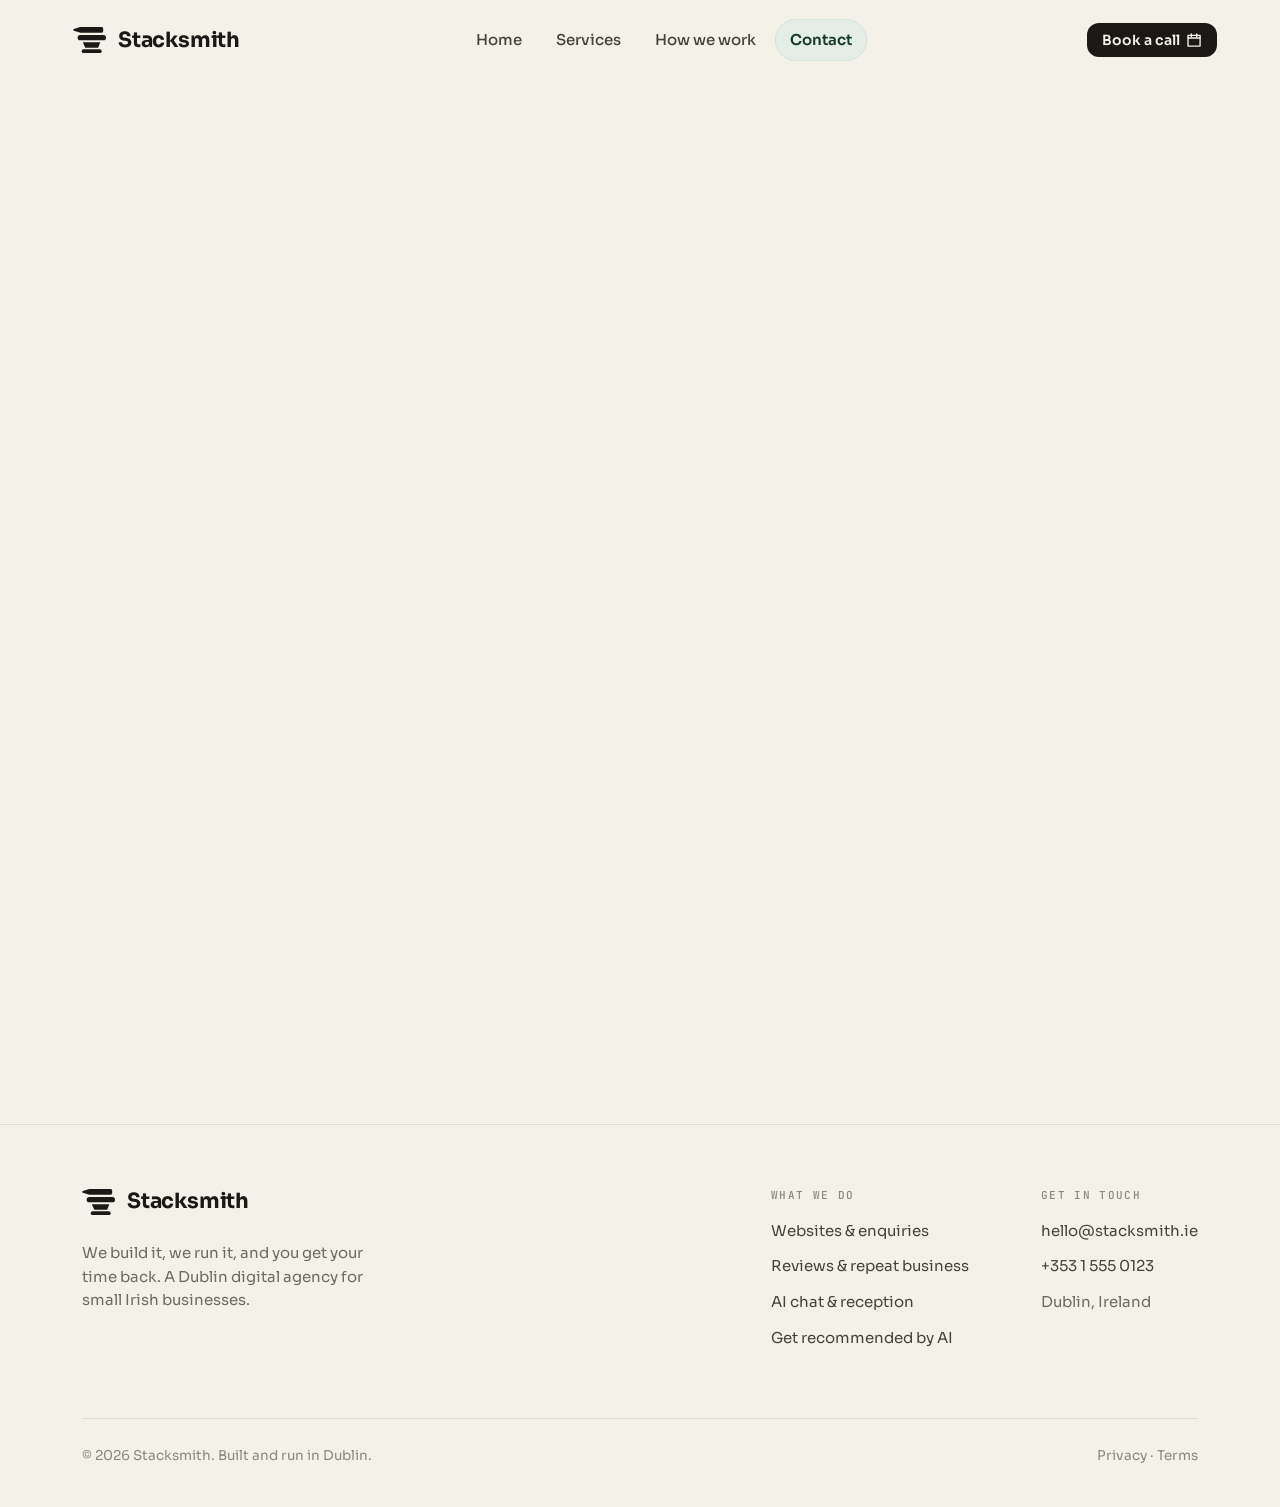
==== contact.html @ 0bd51ecb "Contact: move 'What happens next' card below the reassurance rows Co-Authored-By: Claude Fable 5 <no" ====
<!DOCTYPE html>
<html lang="en">
<head>
<meta charset="utf-8">
<meta name="viewport" content="width=device-width, initial-scale=1">
<title>Contact · Stacksmith</title>
<meta name="description" content="Tell us what's not working. Fill this in and we'll come back within one working day. Plain English, no jargon.">
<link rel="icon" href="assets/stacksmith-logo.png">
<!-- REMIX: social sharing meta -->
<meta property="og:type" content="website">
<meta property="og:title" content="Contact · Stacksmith">
<meta property="og:description" content="Tell us what's not working. We'll come back within one working day.">
<meta property="og:url" content="https://stacksmith.ie/contact.html">
<meta name="twitter:card" content="summary">
<!-- REMIX: fonts loaded from the head instead of a CSS @import, so they start downloading immediately -->
<link rel="preconnect" href="https://fonts.googleapis.com">
<link rel="preconnect" href="https://fonts.gstatic.com" crossorigin>
<link href="https://fonts.googleapis.com/css2?family=Sora:wght@300..800&family=JetBrains+Mono:wght@400;500;700&display=swap" rel="stylesheet">
<link rel="stylesheet" href="css/tokens.css">
<link rel="stylesheet" href="css/components.css">
<link rel="stylesheet" href="css/site.css">
<link rel="stylesheet" href="css/remix.css">
</head>
<body>
<div style="background:var(--paper); color:var(--ink-700); font-family:var(--font-sans); min-height:100%;">

  <!-- ============ HEADER ============ -->
  <header class="site-header">
    <div class="container bar">
      <a href="index.html" style="display:flex; align-items:center; text-decoration:none;">
        <span class="ss-logo">
          <span class="ss-logo__mark" style="height:26px;">
            <svg viewBox="0 0 64 50" height="26" width="33" fill="currentColor" xmlns="http://www.w3.org/2000/svg" aria-hidden="true">
              <path d="M14 0 H55.6 Q58.6 0 58.6 3 V7.7 Q58.6 10.7 55.6 10.7 H14.5 L1.6 6.9 Q-0.5 5.4 1.6 3.9 Z"/>
              <rect x="9" y="15.3" width="55" height="10.2" rx="5.1"/>
              <path d="M19 29.5 H53 L48.8 39.9 H23.8 Z"/>
              <rect x="16.9" y="43" width="38.7" height="7.2" rx="3.6"/>
            </svg>
          </span>
          <span class="ss-logo__word" style="font-size:21px;">Stacksmith</span>
        </span>
      </a>
      <nav class="site-nav">
        <a href="index.html">Home</a>
        <a href="services.html">Services</a>
        <a href="how-we-work.html">How we work</a>
        <a href="contact.html" aria-current="page">Contact</a>
      </nav>
      <div class="cta-wrap" style="display:flex; align-items:center;">
        <a class="ss-btn ss-btn--primary ss-btn--sm" href="#book">Book a call <span class="ss-btn__icon"><svg viewBox="0 0 24 24" fill="none" stroke="currentColor" stroke-width="2" stroke-linecap="round" stroke-linejoin="round"><path d="M3 5h18v16H3z"/><path d="M3 9h18"/><path d="M8 3v4"/><path d="M16 3v4"/></svg></span></a>
      </div>
      <!-- REMIX: mobile nav toggle (shown under 700px) -->
      <button class="ss-navtoggle" aria-expanded="false" aria-controls="mobile-nav" aria-label="Menu">
        <svg class="ic-open" viewBox="0 0 24 24" fill="none" stroke="currentColor" stroke-width="2" stroke-linecap="round"><path d="M4 7h16"/><path d="M4 12h16"/><path d="M4 17h16"/></svg>
        <svg class="ic-close" viewBox="0 0 24 24" fill="none" stroke="currentColor" stroke-width="2" stroke-linecap="round"><path d="M6 6l12 12"/><path d="M18 6L6 18"/></svg>
      </button>
    </div>
    <!-- REMIX: mobile nav panel -->
    <div class="ss-mobilenav" id="mobile-nav">
      <a href="index.html">Home</a>
      <a href="services.html">Services</a>
      <a href="how-we-work.html">How we work</a>
      <a href="contact.html" aria-current="page">Contact</a>
      <a class="ss-mobilenav__cta" href="#book">Book a call</a>
    </div>
  </header>

  <!-- ============ CONTACT ============ -->
  <section id="book" style="padding:88px 0 96px; scroll-margin-top:72px;">
    <div class="container">
      <div class="ss-reveal" style="max-width:760px; margin-bottom:48px;">
        <span class="ss-section-label">Book a call</span>
        <h1 style="font-family:var(--font-display); font-size:clamp(40px,5vw,68px); line-height:1.04; letter-spacing:-0.025em; font-weight:600; margin:18px 0 0; color:var(--ink); text-wrap:balance;">Tell us what's not working.</h1>
        <p style="font-size:20px; line-height:1.55; color:var(--ink-500); max-width:560px; margin:24px 0 0;">Fill this in and we'll come back within one working day. Plain English, no jargon.</p>
      </div>

      <div class="split2" style="gap:64px; align-items:start;">

        <!-- LEFT: form / thank-you -->
        <div class="ss-reveal">
          <div id="form-sent" style="display:none; text-align:center; padding:48px 24px;">
            <div style="width:64px; height:64px; border-radius:999px; background:var(--forest-tint); color:var(--forest); display:flex; align-items:center; justify-content:center; margin:0 auto 22px;"><svg viewBox="0 0 24 24" width="30" height="30" fill="none" stroke="currentColor" stroke-width="2" stroke-linecap="round" stroke-linejoin="round"><path d="M12 3a9 9 0 1 0 0 18 9 9 0 0 0 0-18"/><path d="M8.5 12l2.5 2.5 4.5-5"/></svg></div>
            <h3 style="font-family:var(--font-display); font-size:30px; font-weight:600; margin:0 0 10px; color:var(--ink);">Got it, thanks.</h3>
            <p style="color:var(--ink-500); font-size:17px; max-width:360px; margin:0 auto 24px; line-height:1.55;">We'll be in touch within one working day, usually sooner. Talk soon.</p>
            <button id="send-another" class="ss-btn ss-btn--secondary ss-btn--md" type="button">Send another</button>
          </div>
          <form id="contact-form" style="display:flex; flex-direction:column; gap:18px;">
            <div class="form-2col" style="display:grid; grid-template-columns:1fr 1fr; gap:16px;">
              <div class="ss-field">
                <label class="ss-label" for="f-name">Your name<span class="ss-label__req">*</span></label>
                <input class="ss-input" id="f-name" name="name" required>
              </div>
              <div class="ss-field">
                <label class="ss-label" for="f-business">Business name</label>
                <input class="ss-input" id="f-business" name="business">
              </div>
            </div>
            <div class="form-2col" style="display:grid; grid-template-columns:1fr 1fr; gap:16px;">
              <div class="ss-field">
                <label class="ss-label" for="f-email">Email<span class="ss-label__req">*</span></label>
                <div class="ss-input-wrap">
                  <span class="ss-input-wrap__prefix"><svg viewBox="0 0 24 24" fill="none" stroke="currentColor" stroke-width="2" stroke-linecap="round" stroke-linejoin="round"><path d="M3 6h18v12H3z"/><path d="m3 7 9 6 9-6"/></svg></span>
                  <input class="ss-input ss-input--has-prefix" id="f-email" name="email" type="email" required>
                </div>
              </div>
              <div class="ss-field">
                <label class="ss-label" for="f-phone">Phone</label>
                <input class="ss-input" id="f-phone" name="phone" type="tel">
              </div>
            </div>
            <div class="ss-field">
              <label class="ss-label" for="f-need">What do you need most?</label>
              <div class="ss-select-wrap">
                <select class="ss-select" id="f-need" name="need">
                  <option value="" disabled selected>Choose one</option>
                  <option>A website that captures enquiries</option>
                  <option>More reviews</option>
                  <option>An AI receptionist</option>
                  <option>An AI chatbot</option>
                  <option>Repeat-customer campaigns</option>
                  <option>Getting recommended by AI</option>
                  <option>Not sure. That's the call</option>
                </select>
                <span class="ss-select-wrap__chev"><svg viewBox="0 0 24 24" fill="none" stroke="currentColor" stroke-width="2" stroke-linecap="round" stroke-linejoin="round"><path d="M6 9l6 6 6-6"/></svg></span>
              </div>
            </div>
            <div class="ss-field">
              <label class="ss-label" for="f-message">What's letting you down right now?</label>
              <textarea class="ss-textarea" id="f-message" name="message" rows="4"></textarea>
            </div>
            <label class="ss-check">
              <input type="checkbox" name="copy" checked>
              <span class="ss-check__box"><svg viewBox="0 0 24 24" fill="none" stroke="currentColor" stroke-width="3" stroke-linecap="round" stroke-linejoin="round"><path d="M20 6 9 17l-5-5"/></svg></span>
              Email me a copy of what I sent
            </label>
            <div>
              <button class="ss-btn ss-btn--primary ss-btn--lg" type="submit">Send and book the call <span class="ss-btn__icon"><svg viewBox="0 0 24 24" fill="none" stroke="currentColor" stroke-width="2" stroke-linecap="round" stroke-linejoin="round"><path d="M5 12h14"/><path d="M13 6l6 6-6 6"/></svg></span></button>
            </div>
          </form>
        </div>

        <!-- RIGHT: reassurance -->
        <div style="display:flex; flex-direction:column; gap:22px;">
          <div class="ss-reveal" style="animation-range:entry 4% cover 20%; display:flex; gap:14px; align-items:flex-start;">
            <span style="flex:none; width:38px; height:38px; border-radius:10px; background:var(--forest-tint); color:var(--forest); display:flex; align-items:center; justify-content:center;"><svg viewBox="0 0 24 24" width="19" height="19" fill="none" stroke="currentColor" stroke-width="2" stroke-linecap="round" stroke-linejoin="round"><path d="M22 16.9v3a2 2 0 0 1-2.2 2 19.8 19.8 0 0 1-8.6-3.1 19.5 19.5 0 0 1-6-6A19.8 19.8 0 0 1 2.1 4.2 2 2 0 0 1 4.1 2h3a2 2 0 0 1 2 1.7c.1.9.3 1.8.6 2.7a2 2 0 0 1-.5 2.1L8 9.8a16 16 0 0 0 6 6l1.3-1.3a2 2 0 0 1 2.1-.5c.9.3 1.8.5 2.7.6a2 2 0 0 1 1.7 2z"/></svg></span>
            <div>
              <h5 style="font-family:var(--font-sans); font-size:16px; margin:2px 0 4px; color:var(--ink); font-weight:600;">A real conversation</h5>
              <p style="font-size:15px; color:var(--ink-500); margin:0; line-height:1.5;">No sales script. We ask how the business runs and where work goes missing.</p>
            </div>
          </div>
          <div class="ss-reveal" style="animation-range:entry 10% cover 26%; display:flex; gap:14px; align-items:flex-start;">
            <span style="flex:none; width:38px; height:38px; border-radius:10px; background:var(--forest-tint); color:var(--forest); display:flex; align-items:center; justify-content:center;"><svg viewBox="0 0 24 24" width="19" height="19" fill="none" stroke="currentColor" stroke-width="2" stroke-linecap="round" stroke-linejoin="round"><path d="M12 3a9 9 0 1 0 0 18 9 9 0 0 0 0-18"/><path d="M12 7v5l3 2"/></svg></span>
            <div>
              <h5 style="font-family:var(--font-sans); font-size:16px; margin:2px 0 4px; color:var(--ink); font-weight:600;">Fifteen minutes</h5>
              <p style="font-size:15px; color:var(--ink-500); margin:0; line-height:1.5;">That's all it takes to tell you what we'd build first and what it'd cost.</p>
            </div>
          </div>
          <div class="ss-reveal" style="animation-range:entry 16% cover 32%; display:flex; gap:14px; align-items:flex-start;">
            <span style="flex:none; width:38px; height:38px; border-radius:10px; background:var(--forest-tint); color:var(--forest); display:flex; align-items:center; justify-content:center;"><svg viewBox="0 0 24 24" width="19" height="19" fill="none" stroke="currentColor" stroke-width="2" stroke-linecap="round" stroke-linejoin="round"><path d="M12 3l7.5 2.8v5.7c0 4.6-3.2 7.6-7.5 8.7-4.3-1.1-7.5-4.1-7.5-8.7V5.8z"/><path d="M9 12l2 2 4-4"/></svg></span>
            <div>
              <h5 style="font-family:var(--font-sans); font-size:16px; margin:2px 0 4px; color:var(--ink); font-weight:600;">No obligation</h5>
              <p style="font-size:15px; color:var(--ink-500); margin:0; line-height:1.5;">If it's not a fit, we'll say so. You'll leave knowing more either way.</p>
            </div>
          </div>
          <div class="ss-reveal" style="animation-range:entry 22% cover 38%; background:var(--ink); border-radius:var(--radius-xl); padding:32px;">
            <div style="display:flex; align-items:center; gap:10px; margin-bottom:14px;"><span style="width:22px; height:2px; background:var(--on-ink-muted); border-radius:2px;"></span><span style="font-family:var(--font-mono); font-size:11px; letter-spacing:.12em; text-transform:uppercase; color:var(--on-ink-muted);">What happens next</span></div>
            <p style="font-family:var(--font-display); font-weight:500; font-size:24px; line-height:1.3; color:var(--on-ink); margin:0;">We build the first version by hand, so we understand exactly how your business actually runs. Then we make it run itself.</p>
          </div>
        </div>

      </div>
    </div>
  </section>

  <!-- ============ FOOTER ============ -->
  <footer style="border-top:1px solid var(--line); padding:64px 0 40px;">
    <div class="container">
      <div style="display:flex; justify-content:space-between; gap:48px; flex-wrap:wrap;">
        <div style="max-width:300px;">
          <span class="ss-logo">
            <span class="ss-logo__mark" style="height:26px;">
              <svg viewBox="0 0 64 50" height="26" width="33" fill="currentColor" xmlns="http://www.w3.org/2000/svg" aria-hidden="true">
                <path d="M14 0 H55.6 Q58.6 0 58.6 3 V7.7 Q58.6 10.7 55.6 10.7 H14.5 L1.6 6.9 Q-0.5 5.4 1.6 3.9 Z"/>
                <rect x="9" y="15.3" width="55" height="10.2" rx="5.1"/>
                <path d="M19 29.5 H53 L48.8 39.9 H23.8 Z"/>
                <rect x="16.9" y="43" width="38.7" height="7.2" rx="3.6"/>
              </svg>
            </span>
            <span class="ss-logo__word" style="font-size:21px;">Stacksmith</span>
          </span>
          <p style="color:var(--ink-500); font-size:15px; line-height:1.55; margin:18px 0 0;">We build it, we run it, and you get your time back. A Dublin digital agency for small Irish businesses.</p>
        </div>
        <div style="display:flex; gap:72px; flex-wrap:wrap;">
          <div>
            <h5 style="font-family:var(--font-mono); font-size:11px; letter-spacing:.12em; text-transform:uppercase; color:var(--ink-400); margin:0 0 16px; font-weight:500;">What we do</h5>
            <a href="services.html" style="display:block; font-size:15px; color:var(--ink-700); margin-bottom:11px; text-decoration:none;">Websites &amp; enquiries</a>
            <a href="services.html" style="display:block; font-size:15px; color:var(--ink-700); margin-bottom:11px; text-decoration:none;">Reviews &amp; repeat business</a>
            <a href="services.html" style="display:block; font-size:15px; color:var(--ink-700); margin-bottom:11px; text-decoration:none;">AI chat &amp; reception</a>
            <a href="services.html" style="display:block; font-size:15px; color:var(--ink-700); margin-bottom:11px; text-decoration:none;">Get recommended by AI</a>
          </div>
          <div>
            <h5 style="font-family:var(--font-mono); font-size:11px; letter-spacing:.12em; text-transform:uppercase; color:var(--ink-400); margin:0 0 16px; font-weight:500;">Get in touch</h5>
            <a href="mailto:hello@stacksmith.ie" style="display:block; font-size:15px; color:var(--ink-700); margin-bottom:11px; text-decoration:none;">hello@stacksmith.ie</a>
            <a href="tel:+35315550123" style="display:block; font-size:15px; color:var(--ink-700); margin-bottom:11px; text-decoration:none;">+353 1 555 0123</a>
            <span style="display:block; font-size:15px; color:var(--ink-500);">Dublin, Ireland</span>
          </div>
        </div>
      </div>
      <div style="display:flex; justify-content:space-between; align-items:center; margin-top:56px; padding-top:26px; border-top:1px solid var(--line); flex-wrap:wrap; gap:12px;">
        <span style="font-size:13.5px; color:var(--ink-400);">© 2026 Stacksmith. Built and run in Dublin.</span>
        <span style="font-size:13.5px; color:var(--ink-400);">Privacy · Terms</span>
      </div>
    </div>
  </footer>

</div>
<script src="js/main.js"></script>
<script src="js/remix.js"></script>
</body>
</html>
---- css/tokens.css ----
/* Stacksmith webfonts
   ----------------------------------------------------------------
   Display + Text/UI : Sora — one geometric sans at two temperatures
                       (700 tight for display, 400 for body, 800 for stats)
   Mono              : JetBrains Mono — automation-flow tags, code,
                       technical labels (the brand's technical signature)

   Loaded from Google Fonts. */

/* REMIX: font @import removed — fonts are now loaded from each page's <head> for faster first paint */
/* ============================================================
   COLOURS — Stacksmith
   Warm paper, blacksmith ink, forest green. One accent, used
   with discipline. Base values first, semantic aliases below.
   ============================================================ */

:root {
  /* ---- Paper (warm neutral surfaces) ---------------------- */
  --paper:          #F4F1E9;  /* page background — warm cream            */
  --paper-raised:   #FBFAF6;  /* cards, raised surfaces (lighter)        */
  --paper-sunken:   #ECE7DB;  /* wells, code blocks, inset fields        */
  --paper-tint:     #EFEBE1;  /* subtle banding / alternating sections   */

  /* ---- Ink (warm near-black → muted greys) ---------------- */
  --ink:            #1A1915;  /* primary text, buttons, the anvil mark   */
  --ink-800:        #2C2A23;  /* strong headings on paper                */
  --ink-700:        #46443A;  /* secondary text                          */
  --ink-500:        #6E6B5F;  /* muted body, captions                    */
  --ink-400:        #8C887B;  /* labels, placeholders, eyebrows          */
  --ink-300:        #B4AF9F;  /* disabled text, faint meta               */

  /* ---- Lines & hairlines --------------------------------- */
  --line:           #E2DDCF;  /* default hairline on paper               */
  --line-strong:    #D2CCB9;  /* dividers that need to read              */
  --line-ink:       rgba(26,25,21,0.12); /* lines over ink surfaces      */

  /* ---- Forest (the single brand accent) ------------------ */
  --forest:         #2C6E4B;  /* primary accent — "We will."             */
  --forest-700:     #235A3D;  /* hover / pressed                         */
  --forest-900:     #173B28;  /* deepest, text on tint                   */
  --forest-300:     #5E9B7C;  /* light accent, on-ink mint               */
  --forest-tint:    #E4EDE6;  /* accent surface wash                     */
  --forest-tint-2:  #D6E5DB;  /* accent surface, one step up             */

  /* ---- On-ink (text/marks placed on dark ink) ------------ */
  --on-ink:         #F4F1E9;  /* primary text on ink                     */
  --on-ink-muted:   #B7B3A6;  /* secondary text on ink                   */
  --on-ink-faint:   rgba(244,241,233,0.14); /* lines on ink              */
  --mint-on-ink:    #7FBF9B;  /* accent that survives on dark ink        */

  /* ---- Semantic states (used sparingly in UI) ------------ */
  --success:        #2C6E4B;  /* same as forest — success is on-brand    */
  --success-tint:   #E4EDE6;
  --warning:        #B07A1E;  /* warm ochre                              */
  --warning-tint:   #F4E9CF;
  --danger:         #AE3A2B;  /* muted brick                             */
  --danger-tint:    #F3DED9;

  /* ============================================================
     SEMANTIC ALIASES — prefer these in components
     ============================================================ */
  --bg-page:        var(--paper);
  --bg-surface:     var(--paper-raised);
  --bg-sunken:      var(--paper-sunken);
  --bg-inverse:     var(--ink);

  --text-strong:    var(--ink);
  --text-body:      var(--ink-700);
  --text-muted:     var(--ink-500);
  --text-subtle:    var(--ink-400);
  --text-on-inverse: var(--on-ink);

  --border-default: var(--line);
  --border-strong:  var(--line-strong);

  --accent:         var(--forest);
  --accent-hover:   var(--forest-700);
  --accent-surface: var(--forest-tint);
  --accent-on-inverse: var(--mint-on-ink);

  --focus-ring:     rgba(44,110,75,0.45); /* forest, for :focus-visible  */
}
/* ============================================================
   TYPOGRAPHY — Stacksmith
   Sora for everything you read — 700 tight for display, 400 for
   body. JetBrains Mono for technical / automation-flow tags.
   ============================================================ */

:root {
  /* ---- Families ------------------------------------------ */
  --font-display: 'Sora', ui-sans-serif, system-ui, -apple-system, 'Segoe UI', sans-serif;
  --font-sans:    'Sora', ui-sans-serif, system-ui, -apple-system, 'Segoe UI', sans-serif;
  --font-mono:    'JetBrains Mono', ui-monospace, 'SF Mono', Menlo, monospace;

  /* ---- Weights ------------------------------------------- */
  --weight-regular:  400;
  --weight-medium:   500;
  --weight-semibold: 600;
  --weight-bold:     700;
  --weight-black:    800;

  /* ---- Type scale (rem, 16px base) ----------------------- */
  --text-2xs:  0.6875rem; /* 11 — mono micro-tags                */
  --text-xs:   0.75rem;   /* 12 — eyebrows, meta                 */
  --text-sm:   0.875rem;  /* 14 — captions, dense UI             */
  --text-base: 1rem;      /* 16 — body                           */
  --text-md:   1.125rem;  /* 18 — lead body                      */
  --text-lg:   1.375rem;  /* 22 — large body / small headings    */
  --text-xl:   1.75rem;   /* 28 — h4                             */
  --text-2xl:  2.25rem;   /* 36 — h3                             */
  --text-3xl:  3rem;      /* 48 — h2                             */
  --text-4xl:  4rem;      /* 64 — h1                             */
  --text-5xl:  5.25rem;   /* 84 — hero display                   */
  --text-6xl:  6.75rem;   /* 108 — oversized statement           */

  /* ---- Line heights -------------------------------------- */
  --leading-none:    1;
  --leading-tight:   1.08;  /* display headlines                 */
  --leading-snug:    1.25;  /* sub-heads                         */
  --leading-normal:  1.5;   /* UI                                */
  --leading-relaxed: 1.65;  /* long-form body                    */

  /* ---- Letter spacing ------------------------------------ */
  --tracking-tight:  -0.03em; /* large display                   */
  --tracking-snug:   -0.02em; /* headings                        */
  --tracking-normal: 0em;
  --tracking-wide:   0.08em;  /* eyebrows                        */
  --tracking-caps:   0.14em;  /* uppercase mono tags             */

  /* ---- Semantic roles ------------------------------------ */
  --display-family: var(--font-display);
  --heading-family: var(--font-display);
  --body-family:    var(--font-sans);
  --label-family:   var(--font-sans);
  --mono-family:    var(--font-mono);
}

/* ---- Eyebrow / section-label utility ---------------------- */
.ss-eyebrow {
  font-family: var(--font-mono);
  font-size: var(--text-xs);
  font-weight: var(--weight-medium);
  letter-spacing: var(--tracking-caps);
  text-transform: uppercase;
  color: var(--text-subtle);
}
/* ============================================================
   SPACING & LAYOUT — Stacksmith
   4px base grid. Generous, Figma-grade whitespace.
   ============================================================ */

:root {
  /* ---- Space scale (4px base) ---------------------------- */
  --space-0:   0;
  --space-1:   0.25rem;  /* 4   */
  --space-2:   0.5rem;   /* 8   */
  --space-3:   0.75rem;  /* 12  */
  --space-4:   1rem;     /* 16  */
  --space-5:   1.5rem;   /* 24  */
  --space-6:   2rem;     /* 32  */
  --space-7:   2.5rem;   /* 40  */
  --space-8:   3rem;     /* 48  */
  --space-9:   4rem;     /* 64  */
  --space-10:  5rem;     /* 80  */
  --space-11:  6rem;     /* 96  */
  --space-12:  8rem;     /* 128 */
  --space-13:  10rem;    /* 160 */

  /* ---- Layout -------------------------------------------- */
  --container-max:   1200px;  /* standard content width            */
  --container-wide:  1320px;  /* full marketing width              */
  --container-prose: 680px;   /* long-form reading measure         */
  --gutter:          var(--space-6);   /* page side padding (desktop) */
  --gutter-mobile:   var(--space-5);

  --section-y:       var(--space-12);  /* vertical rhythm between sections */
  --section-y-tight: var(--space-10);
}
/* ============================================================
   RADIUS & BORDERS — Stacksmith
   Soft, confident corners. The anvil mark is pill-rounded, so
   the system leans rounded — but never fully bubbly on cards.
   ============================================================ */

:root {
  --radius-xs:    6px;    /* tags, small chips                 */
  --radius-sm:    8px;    /* inputs, small buttons             */
  --radius-md:    12px;   /* buttons, default controls         */
  --radius-lg:    16px;   /* cards                             */
  --radius-xl:    24px;   /* large panels, feature cards       */
  --radius-2xl:   32px;   /* hero media, big surfaces          */
  --radius-pill:  999px;  /* pills, avatars, the mark's slabs  */

  --border-width:      1px;
  --border-width-thick: 1.5px;
}
/* ============================================================
   SHADOWS & ELEVATION — Stacksmith
   Warm-tinted, low-spread shadows. Light, like paper lifting
   off paper — never a hard drop shadow.
   ============================================================ */

:root {
  /* Tinted with the ink hue (warm), never pure black */
  --shadow-xs:  0 1px 2px rgba(26,25,21,0.05);
  --shadow-sm:  0 2px 6px -1px rgba(26,25,21,0.07);
  --shadow-md:  0 6px 20px -6px rgba(26,25,21,0.12);
  --shadow-lg:  0 18px 44px -12px rgba(26,25,21,0.16);
  --shadow-xl:  0 36px 80px -24px rgba(26,25,21,0.22);

  /* Focus ring (forest) */
  --shadow-focus: 0 0 0 3px var(--focus-ring);

  /* Inset for sunken wells */
  --shadow-inset: inset 0 1px 2px rgba(26,25,21,0.06);

  /* Transitions — calm, no bounce */
  --ease-out:   cubic-bezier(0.22, 1, 0.36, 1);    /* @kind other */
  --ease-in-out: cubic-bezier(0.45, 0, 0.2, 1);    /* @kind other */
  --duration-fast:   120ms;                         /* @kind other */
  --duration-base:   200ms;                         /* @kind other */
  --duration-slow:   320ms;                         /* @kind other */
}
/* ============================================================
   BASE — Stacksmith
   Minimal reset + element defaults. Sets the warm-paper canvas
   and the display/body type relationship across the system.
   ============================================================ */

*, *::before, *::after { box-sizing: border-box; }

html { -webkit-text-size-adjust: 100%; }

body {
  margin: 0;
  background: var(--bg-page);
  color: var(--text-body);
  font-family: var(--font-sans);
  font-size: var(--text-base);
  line-height: var(--leading-relaxed);
  font-weight: var(--weight-regular);
  -webkit-font-smoothing: antialiased;
  text-rendering: optimizeLegibility;
}

/* Headings — Sora, tight, ink */
h1, h2, h3, h4, h5 {
  font-family: var(--font-display);
  color: var(--text-strong);
  font-weight: var(--weight-bold);
  line-height: var(--leading-tight);
  letter-spacing: var(--tracking-snug);
  margin: 0 0 0.5em;
  text-wrap: balance;
}
h1 { font-size: var(--text-4xl); }
h2 { font-size: var(--text-3xl); }
h3 { font-size: var(--text-2xl); }
h4 { font-size: var(--text-xl); line-height: var(--leading-snug); }
h5 { font-size: var(--text-lg); line-height: var(--leading-snug); }

p { margin: 0 0 1em; text-wrap: pretty; }

a { color: var(--accent); text-decoration: none; }
a:hover { color: var(--accent-hover); }

strong { font-weight: var(--weight-semibold); color: var(--text-strong); }

code, kbd, samp {
  font-family: var(--font-mono);
  font-size: 0.9em;
}

::selection { background: var(--forest-tint-2); color: var(--ink); }

:focus-visible {
  outline: none;
  box-shadow: var(--shadow-focus);
  border-radius: var(--radius-sm);
}

hr {
  border: none;
  border-top: 1px solid var(--border-default);
  margin: var(--space-7) 0;
}

img { max-width: 100%; display: block; }
---- css/components.css ----
/* ============================================================
   COMPONENT STYLES — Stacksmith
   Shipped via styles.css. Components reference these classes;
   interaction states (hover/focus/active) live here so they
   work without JS. All values come from the token layer.
   ============================================================ */

/* ---------- Button ---------------------------------------- */
.ss-btn {
  display: inline-flex;
  align-items: center;
  justify-content: center;
  gap: 0.5em;
  font-family: var(--font-sans);
  font-weight: var(--weight-semibold);
  line-height: 1;
  white-space: nowrap;
  text-decoration: none;
  cursor: pointer;
  border: var(--border-width) solid transparent;
  background: var(--ink);
  color: var(--on-ink);
  border-radius: var(--radius-md);
  transition: transform var(--duration-fast) var(--ease-out),
              background var(--duration-base) var(--ease-out),
              border-color var(--duration-base) var(--ease-out),
              box-shadow var(--duration-base) var(--ease-out),
              opacity var(--duration-base) var(--ease-out);
}
.ss-btn:focus-visible { outline: none; box-shadow: var(--shadow-focus); }
.ss-btn:active { transform: translateY(1px); }
.ss-btn[disabled], .ss-btn[aria-disabled="true"] {
  opacity: 0.45; cursor: not-allowed; pointer-events: none;
}
/* sizes */
.ss-btn--sm { font-size: var(--text-sm); padding: 8px 14px; gap: 0.4em; }
.ss-btn--md { font-size: var(--text-base); padding: 12px 20px; }
.ss-btn--lg { font-size: var(--text-md); padding: 15px 26px; border-radius: var(--radius-md); }
.ss-btn--block { display: flex; width: 100%; }
.ss-btn--icon-only { padding-left: 0; padding-right: 0; aspect-ratio: 1; }
.ss-btn--icon-only.ss-btn--sm { width: 34px; }
.ss-btn--icon-only.ss-btn--md { width: 44px; }
.ss-btn--icon-only.ss-btn--lg { width: 52px; }
/* variants */
.ss-btn--primary { background: var(--ink); color: var(--on-ink); }
.ss-btn--primary:hover { background: #000; box-shadow: var(--shadow-md); }
.ss-btn--accent { background: var(--forest); color: #fff; }
.ss-btn--accent:hover { background: var(--forest-700); box-shadow: var(--shadow-md); }
.ss-btn--secondary {
  background: transparent; color: var(--ink); border-color: var(--line-strong);
}
.ss-btn--secondary:hover { background: var(--paper-raised); border-color: var(--ink); }
.ss-btn--ghost { background: transparent; color: var(--ink); border-color: transparent; }
.ss-btn--ghost:hover { background: rgba(26,25,21,0.06); }
.ss-btn--danger { background: var(--danger); color: #fff; }
.ss-btn--danger:hover { background: #98301f; }
.ss-btn .ss-btn__icon { display: inline-flex; width: 1.15em; height: 1.15em; }
.ss-btn .ss-btn__icon svg { width: 100%; height: 100%; stroke-width: 2; }

/* ---------- Badge ----------------------------------------- */
.ss-badge {
  display: inline-flex; align-items: center; gap: 6px;
  font-family: var(--font-sans);
  font-weight: var(--weight-semibold);
  font-size: var(--text-xs);
  line-height: 1;
  padding: 5px 9px;
  border-radius: var(--radius-pill);
  border: 1px solid transparent;
}
.ss-badge__dot { width: 6px; height: 6px; border-radius: 999px; background: currentColor; }
.ss-badge--neutral { background: var(--paper-sunken); color: var(--ink-700); border-color: var(--line-strong); }
.ss-badge--forest  { background: var(--forest-tint); color: var(--forest-900); border-color: var(--forest-tint-2); }
.ss-badge--success { background: var(--success-tint); color: var(--forest-900); border-color: var(--forest-tint-2); }
.ss-badge--warning { background: var(--warning-tint); color: #7a5310; border-color: #e6d3a0; }
.ss-badge--danger  { background: var(--danger-tint); color: #8a2b1e; border-color: #e6c2ba; }
.ss-badge--solid   { background: var(--ink); color: var(--on-ink); border-color: transparent; }

/* ---------- Tag (mono flow tag) --------------------------- */
.ss-tag {
  display: inline-flex; align-items: center; gap: 6px;
  font-family: var(--font-mono);
  font-size: var(--text-2xs);
  letter-spacing: 0.08em;
  text-transform: uppercase;
  font-weight: var(--weight-medium);
  color: var(--forest-900);
  background: var(--forest-tint);
  border: 1px solid var(--forest-tint-2);
  padding: 5px 10px;
  border-radius: var(--radius-xs);
}
.ss-tag--ink { color: var(--ink-700); background: var(--paper-sunken); border-color: var(--line-strong); }

/* ---------- Avatar ---------------------------------------- */
.ss-avatar {
  display: inline-flex; align-items: center; justify-content: center;
  border-radius: var(--radius-pill);
  background: var(--forest-tint);
  color: var(--forest-900);
  font-family: var(--font-sans);
  font-weight: var(--weight-semibold);
  overflow: hidden;
  border: 1px solid var(--line-ink);
  flex: none;
}
.ss-avatar img { width: 100%; height: 100%; object-fit: cover; }
.ss-avatar--sm { width: 32px; height: 32px; font-size: 12px; }
.ss-avatar--md { width: 44px; height: 44px; font-size: 15px; }
.ss-avatar--lg { width: 60px; height: 60px; font-size: 20px; }

/* ---------- Card ------------------------------------------ */
.ss-card {
  background: var(--bg-surface);
  border: 1px solid var(--line);
  border-radius: var(--radius-lg);
  padding: var(--space-6);
}
.ss-card--flat { box-shadow: none; }
.ss-card--raised { box-shadow: var(--shadow-md); border-color: transparent; }
.ss-card--interactive { cursor: pointer; transition: transform var(--duration-base) var(--ease-out), box-shadow var(--duration-base) var(--ease-out), border-color var(--duration-base) var(--ease-out); }
.ss-card--interactive:hover { transform: translateY(-3px); box-shadow: var(--shadow-lg); border-color: var(--line-strong); }
.ss-card--ink { background: var(--ink); border-color: transparent; color: var(--on-ink); }
.ss-card--ink h1,.ss-card--ink h2,.ss-card--ink h3,.ss-card--ink h4 { color: var(--on-ink); }

/* ---------- Section label (eyebrow) ----------------------- */
.ss-section-label {
  display: inline-flex; align-items: center; gap: 10px;
  font-family: var(--font-mono);
  font-size: var(--text-xs);
  font-weight: var(--weight-medium);
  letter-spacing: var(--tracking-caps);
  text-transform: uppercase;
  color: var(--text-subtle);
}
.ss-section-label::before {
  content: ""; width: 22px; height: 1.5px; background: var(--forest); display: inline-block;
}
.ss-section-label--plain::before { display: none; }

/* ---------- Stat ------------------------------------------ */
.ss-stat__value {
  font-family: var(--font-display);
  font-weight: var(--weight-bold);
  font-size: var(--text-3xl);
  line-height: 1;
  color: var(--ink);
  letter-spacing: -0.02em;
}
.ss-stat__value em { font-style: normal; color: var(--forest); }
.ss-stat__label { font-family: var(--font-sans); font-size: var(--text-sm); color: var(--text-muted); margin-top: 8px; }

/* ---------- Form controls --------------------------------- */
.ss-field { display: flex; flex-direction: column; gap: 7px; }
.ss-label { font-family: var(--font-sans); font-size: var(--text-sm); font-weight: var(--weight-medium); color: var(--ink-700); }
.ss-label__req { color: var(--danger); margin-left: 2px; }
.ss-hint { font-family: var(--font-sans); font-size: var(--text-xs); color: var(--text-muted); }
.ss-hint--error { color: var(--danger); }

.ss-input, .ss-textarea, .ss-select {
  font-family: var(--font-sans);
  font-size: var(--text-base);
  color: var(--ink);
  background: var(--paper-raised);
  border: 1px solid var(--line-strong);
  border-radius: var(--radius-sm);
  padding: 11px 13px;
  width: 100%;
  transition: border-color var(--duration-base) var(--ease-out), box-shadow var(--duration-base) var(--ease-out), background var(--duration-base) var(--ease-out);
}
.ss-input::placeholder, .ss-textarea::placeholder { color: var(--ink-400); }
.ss-input:hover, .ss-textarea:hover, .ss-select:hover { border-color: var(--ink-400); }
.ss-input:focus, .ss-textarea:focus, .ss-select:focus {
  outline: none; border-color: var(--forest); box-shadow: var(--shadow-focus); background: var(--paper-raised);
}
.ss-input[aria-invalid="true"], .ss-textarea[aria-invalid="true"] { border-color: var(--danger); }
.ss-input[disabled], .ss-textarea[disabled], .ss-select[disabled] { opacity: 0.55; cursor: not-allowed; background: var(--paper-sunken); }
.ss-textarea { resize: vertical; min-height: 96px; line-height: 1.55; }
.ss-input--has-prefix { padding-left: 38px; }
.ss-input-wrap { position: relative; display: flex; align-items: center; }
.ss-input-wrap__prefix { position: absolute; left: 12px; display: inline-flex; width: 18px; height: 18px; color: var(--ink-400); pointer-events: none; }
.ss-input-wrap__prefix svg { width: 100%; height: 100%; }

.ss-select-wrap { position: relative; }
.ss-select { appearance: none; padding-right: 38px; cursor: pointer; }
.ss-select-wrap__chev { position: absolute; right: 13px; top: 50%; transform: translateY(-50%); width: 16px; height: 16px; color: var(--ink-500); pointer-events: none; }

/* ---------- Checkbox / Radio ------------------------------ */
.ss-check { display: inline-flex; align-items: flex-start; gap: 10px; cursor: pointer; font-family: var(--font-sans); font-size: var(--text-base); color: var(--ink-700); }
.ss-check input { position: absolute; opacity: 0; width: 0; height: 0; }
.ss-check__box {
  flex: none; width: 20px; height: 20px; margin-top: 1px;
  border: 1.5px solid var(--line-strong); background: var(--paper-raised);
  border-radius: var(--radius-xs);
  display: inline-flex; align-items: center; justify-content: center;
  transition: background var(--duration-fast) var(--ease-out), border-color var(--duration-fast) var(--ease-out);
}
.ss-check--radio .ss-check__box { border-radius: var(--radius-pill); }
.ss-check__box svg { width: 13px; height: 13px; color: #fff; opacity: 0; transition: opacity var(--duration-fast); }
.ss-check input:checked + .ss-check__box { background: var(--forest); border-color: var(--forest); }
.ss-check input:checked + .ss-check__box svg { opacity: 1; }
.ss-check--radio input:checked + .ss-check__box { background: var(--paper-raised); border-color: var(--forest); }
.ss-check--radio .ss-check__box::after { content:""; width: 10px; height: 10px; border-radius: 999px; background: var(--forest); opacity: 0; transition: opacity var(--duration-fast); }
.ss-check--radio input:checked + .ss-check__box::after { opacity: 1; }
.ss-check input:focus-visible + .ss-check__box { box-shadow: var(--shadow-focus); }
.ss-check input:disabled ~ * { opacity: 0.5; }

/* ---------- Switch ---------------------------------------- */
.ss-switch { display: inline-flex; align-items: center; gap: 10px; cursor: pointer; font-family: var(--font-sans); font-size: var(--text-base); color: var(--ink-700); }
.ss-switch input { position: absolute; opacity: 0; width: 0; height: 0; }
.ss-switch__track {
  flex: none; width: 42px; height: 24px; border-radius: 999px;
  background: var(--line-strong); position: relative;
  transition: background var(--duration-base) var(--ease-out);
}
.ss-switch__thumb {
  position: absolute; top: 3px; left: 3px; width: 18px; height: 18px;
  background: #fff; border-radius: 999px; box-shadow: var(--shadow-sm);
  transition: transform var(--duration-base) var(--ease-out);
}
.ss-switch input:checked + .ss-switch__track { background: var(--forest); }
.ss-switch input:checked + .ss-switch__track .ss-switch__thumb { transform: translateX(18px); }
.ss-switch input:focus-visible + .ss-switch__track { box-shadow: var(--shadow-focus); }
.ss-switch input:disabled + .ss-switch__track { opacity: 0.5; }

/* ---------- Accordion ------------------------------------- */
.ss-accordion { border-top: 1px solid var(--line); }
.ss-accordion__item { border-bottom: 1px solid var(--line); }
.ss-accordion__head {
  width: 100%; display: flex; align-items: center; justify-content: space-between; gap: 16px;
  background: none; border: none; cursor: pointer; text-align: left;
  padding: 20px 4px; font-family: var(--font-display); font-weight: var(--weight-bold);
  font-size: var(--text-lg); color: var(--ink); letter-spacing: -0.01em;
}
.ss-accordion__head:focus-visible { outline: none; box-shadow: var(--shadow-focus); border-radius: var(--radius-sm); }
.ss-accordion__icon { flex: none; width: 22px; height: 22px; color: var(--forest); transition: transform var(--duration-base) var(--ease-out); }
.ss-accordion__item[data-open="true"] .ss-accordion__icon { transform: rotate(45deg); }
.ss-accordion__panel { overflow: hidden; height: 0; transition: height var(--duration-base) var(--ease-out); }
.ss-accordion__panel-inner { padding: 0 4px 22px; font-family: var(--font-sans); font-size: var(--text-md); line-height: 1.6; color: var(--ink-500); max-width: 60ch; }

/* ---------- Logo ------------------------------------------ */
.ss-logo { display: inline-flex; align-items: center; gap: 12px; color: var(--ink); text-decoration: none; }
.ss-logo__mark { display: inline-flex; flex: none; }
.ss-logo__mark svg { display: block; height: 100%; width: auto; }
.ss-logo__word { font-family: var(--font-display); font-weight: var(--weight-bold); letter-spacing: -0.01em; color: currentColor; line-height: 1; }
---- css/site.css ----
/* ============================================================
   SITE — Stacksmith marketing website
   Shared chrome, the scroll-driven motion system, the Services
   "See it run" demo animation, and responsive rules.
   Tokens live in tokens.css; component states in components.css.
   ============================================================ */

/* ---------- Layout helpers -------------------------------- */
.container { max-width: 1180px; margin: 0 auto; padding: 0 32px; }
.grid3 { display: grid; grid-template-columns: repeat(3, 1fr); }
.svc-grid { display: grid; grid-template-columns: 300px 1fr; }
.split2 { display: grid; grid-template-columns: 1fr 1fr; }
.faq-grid { display: grid; grid-template-columns: 0.8fr 1.2fr; }

/* ---------- Header ----------------------------------------- */
.site-header {
  position: sticky; top: 0; z-index: 50;
  background: color-mix(in srgb, var(--paper) 86%, transparent);
  backdrop-filter: saturate(140%) blur(10px);
  -webkit-backdrop-filter: saturate(140%) blur(10px);
  border-bottom: 1px solid var(--line);
}
.site-header .bar { height: 72px; display: flex; align-items: center; justify-content: space-between; }
.site-nav { display: flex; align-items: center; gap: 30px; }
.site-nav a { font-size: 15px; color: var(--ink-700); font-weight: 500; text-decoration: none; }
.site-nav a:hover { color: var(--ink); }
.site-nav a[aria-current="page"] { color: var(--ink); font-weight: 600; }
.ss-logo__mark svg { display: block; }

/* ---------- Motion system (scroll-position-driven) ---------
   CSS Scroll-linked Animations; browsers without support simply
   show everything. Keyframes copied verbatim from the handoff. */
@keyframes ssRise  { from { opacity: 0;   transform: translateY(20px); } to { opacity: 1; transform: none; } }
@keyframes ssPop   { from { opacity: .35; transform: scale(.84); }       to { opacity: 1; transform: scale(1); } }
@keyframes ssGrowX { from { transform: scaleX(0); }                      to { transform: scaleX(1); } }
@supports (animation-timeline: view()) {
  .ss-reveal  { opacity: 0; animation: ssRise linear both; animation-timeline: view(); animation-range: entry 2% cover 22%; }
  .ss-seq     { animation: ssPop linear both; animation-timeline: view(); animation-range: cover 10% cover 35%; }
  .ss-seqline { transform-origin: left center; animation: ssGrowX linear both; animation-timeline: view(); animation-range: cover 12% cover 38%; }
}

/* ---------- "See it run" demos (Services) ------------------ */
.ssdemo-toggle .chev { transition: transform .42s cubic-bezier(.22,1,.36,1); }
.ssdemo-toggle.is-open .chev { transform: rotate(90deg); }
.ssdemo-toggle:hover { border-color: var(--line-strong) !important; }
.ssdemo-toggle:hover .chev { background: var(--forest-tint-2) !important; }

.ssdemo-panel { max-height: 0; opacity: 0; overflow: hidden; transition: max-height .6s cubic-bezier(.22,1,.36,1), opacity .45s ease; }
.ssdemo-panel.is-open { max-height: 3000px; opacity: 1; }

/* flow steps ignite in sequence on open (per-step --d delay) */
.ssflow .ss-fill { height: 0; transition: height 1.9s cubic-bezier(.42,0,.25,1) .12s; }
.ssdemo-panel.is-open .ssflow .ss-fill { height: 100%; }

.ssflow .ss-step { opacity: 0; transform: translateY(16px);
  transition: opacity .6s cubic-bezier(.22,1,.36,1) var(--d,0ms), transform .6s cubic-bezier(.22,1,.36,1) var(--d,0ms); }
.ssdemo-panel.is-open .ssflow .ss-step { opacity: 1; transform: none; }

.ssflow .ss-dot { background: var(--paper-sunken); color: var(--ink-400); border: 1px solid var(--line);
  transition: background .55s cubic-bezier(.22,1,.36,1) var(--d,0ms), color .55s cubic-bezier(.22,1,.36,1) var(--d,0ms), border-color .55s var(--d,0ms), box-shadow .55s var(--d,0ms); }
.ssdemo-panel.is-open .ssflow .ss-step .ss-dot { background: var(--forest); color: var(--on-ink); border-color: transparent; }
.ssdemo-panel.is-open .ssflow .ss-step.is-final .ss-dot { background: var(--forest-700); }

@keyframes ssDotPulse { 0% { box-shadow: 0 0 0 0 rgba(44,110,75,.30); } 70% { box-shadow: 0 0 0 11px rgba(44,110,75,0); } 100% { box-shadow: 0 0 0 0 rgba(44,110,75,0); } }
.ssdemo-panel.is-open .ssflow .ss-step .ss-dot { animation: ssDotPulse 2.2s ease-out var(--d,0ms); }

/* ---------- Reduced motion --------------------------------- */
@media (prefers-reduced-motion: reduce) {
  .ss-reveal, .ss-seq, .ss-seqline { opacity: 1 !important; transform: none !important; animation: none !important; }
  .ss-msg, .ss-greview, .ss-greview__stars span { opacity: 1 !important; transform: none !important; transition: none !important; }
  .ss-hrail__ic, .ss-hrail__conn i::after, .ss-appview { transition: none !important; }
  .ss-live__dot, .ss-badge__dot { animation: none !important; }
  .ss-typing { display: none !important; }
  .ss-float { animation: none !important; }
  .ss-ticker__track { animation: none !important; }
  .ss-ticker__viewport { -webkit-mask-image: none; mask-image: none; overflow-x: auto; }
  .ss-vig *, .ss-vig__pill, .ss-feed__line, .ss-feed__dot, .ss-net, .ss-net rect, .ss-net line,
  .ss-vig__calldot, .ss-vig__wave i { animation: none !important; }
  .ss-showpanel.is-active, .ssx [data-i], .ssx-browser[data-i],
  .ssx-calldot, .ssx-wave i, .ssx-rail__line i { animation: none !important; }
  .ssx-wave i { transform: scaleY(.55); }
  .ssx-rail__line i { display: none; }
  .ssx-fsrc, .ssx-fhub, .ssx-site__hero, .ssx-site__btn, .ssx-site__card,
  .ssx-review__stars .st, .ssx-rate, .ssx-meter__bar i, .ssx-meter__end,
  .ssx--bot .ssx-cb, .ssx-widget__dot { animation: none !important; }
  .ssx-shine::after, .ssx-cursor, .ssx-toast, .ssx-burst, .ssx-dots,
  .ssx-fhub::before, .ssx-callui__av i, .ssx-cir__line i { display: none !important; }
  .ssx-meter__bar i { transform: none; }
  .ssx-funnel__lines path { animation: none !important; stroke-dashoffset: 0; }
  .ssx-cir__ic::after, .ssx-meter__bar::after { animation: none !important; }
  .ssx-meter__bar::after { opacity: 1; }
  .ssx-tagx, .ssx-cloudmore { animation: none !important; translate: none !important; }
  .fb-node__ic, .fb-node span, .fb-line i::before { transition: none !important; animation: none !important; }
  .fb-node.on .fb-node__ic { transform: none; }
  .fb-node.on .fb-node__ic::after { display: none; }
  .fb-line i span { display: none !important; }
  .cb-dots { display: none !important; }
  .ss-vig__wave i { transform: scaleY(.55); }
  .flow-band .ss-seqline::after { display: none; }
  .ssflow .ss-step { opacity: 1 !important; transform: none !important; transition: none !important; }
  .ssflow .ss-fill { transition: none !important; }
  .ssdemo-panel { transition: opacity .2s ease !important; }
  .ssdemo-panel.is-open .ssflow .ss-step .ss-dot { animation: none !important; }
}

/* ---------- Hero: live automation demo ---------------------
   Left: copy. Right: a phone handling an enquiry end-to-end on
   a ~11s loop, with a flow rail lighting up in sync beneath it.
   Timings live in data-t attributes (ms); js/main.js runs them. */
.ss-hero { padding: 72px 0 84px; overflow: hidden; }
.ss-hero__grid { display: grid; grid-template-columns: 1.05fr .95fr; gap: 56px; align-items: center; }
.ss-hero__h1 {
  font-size: clamp(40px, 4.6vw, 64px); line-height: 1.04; letter-spacing: var(--tracking-tight);
  font-weight: var(--weight-bold); margin: 20px 0 0; color: var(--ink); text-wrap: balance;
}
.ss-hero__h1 em { font-style: normal; color: var(--forest); }
.ss-hero__sub { font-size: 18px; line-height: 1.55; color: var(--ink-500); max-width: 470px; margin: 22px 0 30px; }
.ss-hero__actions { display: flex; gap: 14px; flex-wrap: wrap; }

.ss-hero__stage { display: flex; flex-direction: column; align-items: center; gap: 24px; }
.ss-live {
  display: inline-flex; align-items: center; gap: 8px;
  font-family: var(--font-mono); font-size: 10px; letter-spacing: .16em; text-transform: uppercase;
  color: var(--forest-900); background: var(--paper-raised); border: 1px solid var(--line);
  padding: 7px 13px; border-radius: 999px;
}
.ss-live__dot { width: 7px; height: 7px; border-radius: 999px; background: var(--forest); animation: ssPulse 2.2s infinite; }
@keyframes ssPulse {
  0% { box-shadow: 0 0 0 0 rgba(44,110,75,.35); }
  70% { box-shadow: 0 0 0 8px rgba(44,110,75,0); }
  100% { box-shadow: 0 0 0 0 rgba(44,110,75,0); }
}

/* — ambient stage visuals: dot grid, forest glow, floating chips — */
.ss-hero { position: relative; }
.ss-hero::before { /* faint dot grid fading in from the right */
  content: ""; position: absolute; inset: 0; pointer-events: none;
  background-image: radial-gradient(rgba(26,25,21,.07) 1px, transparent 1.5px);
  background-size: 24px 24px;
  -webkit-mask-image: linear-gradient(105deg, transparent 46%, #000 78%);
  mask-image: linear-gradient(105deg, transparent 46%, #000 78%);
}
.ss-hero__stage { position: relative; }
.ss-hero__stage::before { /* forest glow behind the phone */
  content: ""; position: absolute; top: 48%; left: 50%; transform: translate(-50%,-50%);
  width: 540px; height: 540px; border-radius: 999px; pointer-events: none;
  background: radial-gradient(closest-side, rgba(44,110,75,.16), rgba(44,110,75,.05) 55%, transparent 72%);
}
.ss-float {
  position: absolute; z-index: 3; display: inline-flex; align-items: center; gap: 7px;
  background: var(--paper-raised); border: 1px solid var(--line); border-radius: 12px;
  box-shadow: var(--shadow-md); padding: 9px 13px;
  font-size: 12px; font-weight: var(--weight-semibold); color: var(--ink);
  animation: ssFloat 5.5s ease-in-out infinite alternate;
}
.ss-float__stars { color: #FBBC04; font-size: 12px; letter-spacing: 1px; }
.ss-float--a { top: 108px; right: 4px; }
.ss-float--b { bottom: 128px; left: 2px; color: var(--forest-900); animation-delay: 1.6s; animation-duration: 6.5s; }
.ss-float--b svg { color: var(--forest); }
@keyframes ssFloat { from { transform: translateY(0); } to { transform: translateY(-10px); } }

/* — the phone: a brand-new iPhone in ink titanium — */
.ss-phone {
  width: 300px; border-radius: 54px; padding: 11px; position: relative; z-index: 2;
  background: linear-gradient(155deg, #46443c 0%, #23211c 30%, #14130f 70%, #2e2c26 100%);
  box-shadow:
    inset 0 0 0 1.5px rgba(255,255,255,.14),
    inset 0 0 0 4px rgba(0,0,0,.55),
    0 44px 90px -28px rgba(26,25,21,.45),
    0 10px 26px -8px rgba(26,25,21,.28);
}
.ss-phone__sidebtn { position: absolute; width: 3px; border-radius: 3px; background: linear-gradient(90deg,#3c3a33,#23211c); }
.ss-phone__sidebtn--vol1 { left: -2.5px; top: 120px; height: 30px; }
.ss-phone__sidebtn--vol2 { left: -2.5px; top: 158px; height: 30px; }
.ss-phone__sidebtn--power { right: -2.5px; top: 138px; height: 48px; background: linear-gradient(270deg,#3c3a33,#23211c); }
.ss-phone__screen {
  background: #FDFDFA; border-radius: 44px; height: 540px; overflow: hidden;
  display: flex; flex-direction: column; position: relative;
}
.ss-phone__screen::after { /* glass glare */
  content: ""; position: absolute; inset: 0; border-radius: 44px; pointer-events: none; z-index: 6;
  background: linear-gradient(118deg, rgba(255,255,255,.16) 0%, rgba(255,255,255,0) 26%);
}
.ss-phone__island {
  position: absolute; top: 13px; left: 50%; transform: translateX(-50%); z-index: 5;
  width: 92px; height: 27px; border-radius: 16px; background: #0b0b09;
  display: flex; align-items: center; justify-content: flex-end; padding-right: 8px;
}
.ss-phone__island i { width: 9px; height: 9px; border-radius: 99px; background: radial-gradient(circle at 35% 35%, #2e3f52, #0b0b09 70%); }
.ss-phone__statusbar {
  /* the 27px content row is centred on the island's midline (top 13px
     + 27px island height), with clear air between icons and island */
  position: relative; z-index: 4; display: flex; justify-content: space-between; align-items: center;
  height: 44px; padding: 13px 22px 4px 30px; color: var(--ink);
}
.ss-phone__time { font-size: 12.5px; font-weight: var(--weight-semibold); }
.ss-phone__sicons { display: inline-flex; align-items: center; gap: 4px; }
.ss-phone__homebar {
  position: absolute; bottom: 8px; left: 50%; transform: translateX(-50%); z-index: 5;
  width: 110px; height: 4px; border-radius: 99px; background: rgba(26,25,21,.28);
}
.ss-phone__avatar {
  width: 34px; height: 34px; border-radius: 999px; background: var(--forest); color: var(--on-ink);
  font-weight: var(--weight-bold); font-size: 14px; display: inline-flex; align-items: center; justify-content: center; flex: none;
}
.ss-phone__avatar--warm { background: var(--warning); }
.ss-phone__body { flex: 1; padding: 12px 14px 24px; display: flex; flex-direction: column; gap: 10px; overflow: hidden; }

/* — app views: Messages slides out, Google Reviews slides in — */
.ss-phone__views { flex: 1; position: relative; overflow: hidden; }
.ss-appview { position: absolute; inset: 0; display: flex; flex-direction: column; transition: transform .65s var(--ease-out), opacity .65s var(--ease-out); }
.ss-appview--msg { transform: translateX(0); opacity: 1; }
.ss-appview--review { transform: translateX(102%); opacity: 0; }
.is-review .ss-appview--msg { transform: translateX(-26%); opacity: 0; }
.is-review .ss-appview--review { transform: translateX(0); opacity: 1; }
.ss-appview__head {
  display: flex; flex-direction: column; align-items: center; gap: 3px;
  padding: 6px 16px 10px; border-bottom: 1px solid var(--line); background: rgba(244,241,233,.6);
}
.ss-appview__head b { font-size: 12.5px; font-weight: var(--weight-semibold); color: var(--ink); letter-spacing: -0.01em; }
.ss-appview__head span { font-family: var(--font-mono); font-size: 8.5px; letter-spacing: .1em; text-transform: uppercase; color: var(--ink-400); }
.ss-appview__head--g { flex-direction: row; justify-content: flex-start; gap: 8px; align-items: center; padding-top: 10px; }
.ss-appview__head--g span { margin-left: auto; }

/* — the Google review card & the owner's auto-reply — */
.ss-greview {
  background: #fff; border: 1px solid var(--line); border-radius: 14px; padding: 12px 13px;
  box-shadow: var(--shadow-sm);
  opacity: 0; transform: translateY(14px); transition: opacity .5s var(--ease-out), transform .5s var(--ease-out);
}
.ss-greview.is-shown { opacity: 1; transform: none; }
.ss-greview__who { display: flex; align-items: center; gap: 9px; }
.ss-greview__who b { display: block; font-size: 12.5px; color: var(--ink); font-weight: var(--weight-semibold); }
.ss-greview__who span { font-size: 10.5px; color: var(--ink-400); }
.ss-greview__stars { display: flex; gap: 3px; margin: 9px 0 2px; min-height: 18px; }
.ss-greview__stars span {
  font-size: 16px; line-height: 1; color: #FBBC04; /* Google's own star colour, inside the screen only */
  opacity: 0; transform: scale(.3);
  transition: opacity .3s var(--ease-out), transform .35s cubic-bezier(.34,1.56,.64,1);
}
.ss-greview__stars span.is-shown { opacity: 1; transform: scale(1); }
.ss-greview p { margin: 4px 0 0; font-size: 12px; line-height: 1.5; color: var(--ink-700); max-width: none; }
.ss-greply { max-width: 100%; }
.ss-greply__bubble { margin-top: 6px; background: var(--forest-tint); border: 1px solid var(--forest-tint-2); border-radius: 12px; padding: 10px 12px; }
.ss-greply__bubble b { display: block; font-size: 10px; color: var(--forest-900); font-weight: var(--weight-semibold); margin-bottom: 3px; }
.ss-greply__bubble p { margin: 0; font-size: 12px; line-height: 1.5; color: var(--ink-700); }

.ss-msg { opacity: 0; transform: translateY(14px) scale(.97); transition: opacity .5s var(--ease-out), transform .5s var(--ease-out); max-width: 86%; }
.ss-msg.is-shown { opacity: 1; transform: none; }
.ss-msg--sys { align-self: center; width: 96%; max-width: 96%; background: var(--paper); border: 1px solid var(--line); border-radius: 12px; padding: 9px 11px; }
.ss-msg__tag {
  font-family: var(--font-mono); font-size: 8.5px; letter-spacing: .12em; text-transform: uppercase;
  color: var(--forest-900); margin-bottom: 3px; display: flex; align-items: center; gap: 5px;
}
.ss-msg__tag::before { content: ""; width: 5px; height: 5px; border-radius: 99px; background: var(--forest); }
.ss-msg--sys b { font-size: 11.5px; color: var(--ink); font-weight: var(--weight-semibold); display: block; }
.ss-msg--sys span { font-size: 10.5px; color: var(--ink-500); }
.ss-msg--out { align-self: flex-end; background: var(--forest); color: #fff; border-radius: 16px 16px 5px 16px; padding: 10px 13px; font-size: 12px; line-height: 1.45; }
.ss-msg--in { align-self: flex-start; background: var(--paper-sunken); color: var(--ink-700); border-radius: 16px 16px 16px 5px; padding: 10px 13px; font-size: 12px; line-height: 1.45; }
.ss-msg--chip {
  align-self: center; display: inline-flex; align-items: center; gap: 6px;
  font-family: var(--font-mono); font-size: 9px; letter-spacing: .1em; text-transform: uppercase;
  background: var(--forest-tint); border: 1px solid var(--forest-tint-2); color: var(--forest-900);
  border-radius: 999px; padding: 6px 12px;
}
.ss-msg--chip-solid { background: var(--forest); border-color: var(--forest); color: #fff; }

.ss-typing { align-self: flex-end; background: var(--forest-tint); border-radius: 16px 16px 5px 16px; padding: 11px 14px; display: none; gap: 4px; }
.ss-typing.is-shown { display: inline-flex; }
.ss-typing i { width: 6px; height: 6px; border-radius: 99px; background: var(--forest); animation: ssTyping 1s infinite; }
.ss-typing i:nth-child(2) { animation-delay: .15s; }
.ss-typing i:nth-child(3) { animation-delay: .3s; }
@keyframes ssTyping { 0%, 60%, 100% { opacity: .35; transform: none; } 30% { opacity: 1; transform: translateY(-3px); } }

.ss-hrail { display: flex; align-items: flex-start; width: 100%; max-width: 420px; }
.ss-hrail__node { display: flex; flex-direction: column; align-items: center; gap: 9px; width: 86px; flex: none; }
.ss-hrail__ic {
  width: 46px; height: 46px; border-radius: 13px; background: var(--paper-sunken); border: 1px solid var(--line);
  color: var(--ink-400); display: flex; align-items: center; justify-content: center;
  transition: background .45s var(--ease-out), color .45s var(--ease-out), border-color .45s, box-shadow .45s;
}
.ss-hrail__node.is-on .ss-hrail__ic { background: var(--forest); border-color: transparent; color: #fff; box-shadow: 0 6px 18px -6px rgba(44,110,75,.5); }
.ss-hrail__label { font-family: var(--font-mono); font-size: 8.5px; letter-spacing: .08em; text-transform: uppercase; color: var(--ink-500); text-align: center; line-height: 1.4; }
.ss-hrail__node.is-on .ss-hrail__label { color: var(--forest-900); }
.ss-hrail__conn { flex: 1; height: 46px; display: flex; align-items: center; padding: 0 5px; }
.ss-hrail__conn i { flex: 1; height: 2px; background: var(--line-strong); border-radius: 2px; position: relative; overflow: hidden; display: block; }
.ss-hrail__conn i::after {
  content: ""; position: absolute; inset: 0; background: var(--forest); border-radius: 2px;
  transform: scaleX(0); transform-origin: left; transition: transform .6s var(--ease-out);
}
.ss-hrail__conn.is-on i::after { transform: scaleX(1); }

/* ---------- Service-card vignettes (home) -------------------
   Tiny self-running product scenes: each service card opens with
   its automation working. All transform/opacity loops; every
   animation dies under prefers-reduced-motion. */
.ss-vig {
  position: relative; height: 118px; border-radius: 12px;
  background: var(--paper-sunken); border: 1px solid var(--line);
  margin-bottom: 18px; overflow: hidden; padding: 12px 14px;
  display: flex; flex-direction: column; gap: 8px;
}
.ss-card--interactive:hover .ss-vig { background: var(--paper-tint); }
@keyframes ssVigIn {
  0% { opacity: 0; transform: translateY(7px); }
  7% { opacity: 1; transform: none; }
  84% { opacity: 1; transform: none; }
  94%, 100% { opacity: 0; }
}
.ss-vig__pill {
  position: absolute; top: 10px; right: 12px; z-index: 1;
  font-family: var(--font-mono); font-size: 9px; letter-spacing: .08em; text-transform: uppercase;
  background: var(--forest-tint); color: var(--forest-900); border: 1px solid var(--forest-tint-2);
  border-radius: 999px; padding: 4px 9px;
  animation: ssVigIn 7s var(--ease-out) infinite both; animation-delay: 1.2s;
}

/* website assembling itself */
.ss-vig__chrome { display: flex; align-items: center; gap: 5px; }
.ss-vig__chrome i { width: 7px; height: 7px; border-radius: 99px; }
.ss-vig__chrome i:nth-child(1) { background: #d98a7f; }
.ss-vig__chrome i:nth-child(2) { background: #e2c983; }
.ss-vig__chrome i:nth-child(3) { background: var(--forest-300); }
.ss-vig__chrome span {
  flex: 1; margin-left: 4px; background: var(--paper-raised); border: 1px solid var(--line);
  border-radius: 5px; font-family: var(--font-mono); font-size: 8.5px; color: var(--ink-400); padding: 2px 8px;
}
.ss-vig--web .b { display: block; height: 8px; border-radius: 4px; background: var(--paper-raised); border: 1px solid var(--line); animation: ssVigIn 7s var(--ease-out) infinite both; }
.ss-vig--web .b1 { width: 64%; height: 12px; background: var(--ink); border-color: transparent; animation-delay: .2s; }
.ss-vig--web .b2 { width: 82%; animation-delay: .55s; }
.ss-vig--web .b3 { width: 48%; animation-delay: .9s; }
.ss-vig--web .btn { display: block; width: 74px; height: 16px; border-radius: 6px; background: var(--forest); animation: ssVigIn 7s var(--ease-out) infinite both; animation-delay: 1.25s; }

/* stars popping in */
.ss-vig--stars { flex-direction: row; align-items: center; justify-content: center; gap: 6px; }
.ss-vig--stars i { font-style: normal; font-size: 26px; line-height: 1; color: #FBBC04; animation: ssVigStar 6s infinite both; }
.ss-vig--stars i:nth-child(1) { animation-delay: .15s; }
.ss-vig--stars i:nth-child(2) { animation-delay: .3s; }
.ss-vig--stars i:nth-child(3) { animation-delay: .45s; }
.ss-vig--stars i:nth-child(4) { animation-delay: .6s; }
.ss-vig--stars i:nth-child(5) { animation-delay: .75s; }
.ss-vig--stars .ss-vig__pill { animation-duration: 6s; }
@keyframes ssVigStar {
  0% { opacity: 0; transform: scale(.3); }
  6% { opacity: 1; transform: scale(1.18); }
  9% { transform: scale(1); }
  84% { opacity: 1; }
  93%, 100% { opacity: 0; }
}

/* win-back email sliding in */
.ss-vig--mail { justify-content: flex-end; }
.ss-vig__mailcard {
  background: var(--paper-raised); border: 1px solid var(--line); border-radius: 10px;
  padding: 10px 12px; box-shadow: var(--shadow-sm);
  animation: ssVigIn 7s var(--ease-out) infinite both; animation-delay: .7s;
}
.ss-vig__mailcard b { display: block; font-size: 12px; color: var(--ink); letter-spacing: -0.01em; }
.ss-vig__mailcard span { font-size: 10.5px; color: var(--ink-500); line-height: 1.4; display: block; margin-top: 2px; }
.ss-vig--mail .ss-vig__pill { animation-delay: .1s; }

/* chatbot answering */
.ss-vig--chat { justify-content: center; }
.cb { font-size: 10.5px; line-height: 1.4; padding: 6px 10px; border-radius: 11px; width: fit-content; max-width: 88%; }
.cb-in { background: var(--paper-raised); border: 1px solid var(--line); color: var(--ink-700); border-bottom-left-radius: 4px; animation: ssVigIn 7.5s var(--ease-out) infinite both; animation-delay: .3s; }
.cb-slot { align-self: flex-end; display: grid; }
.cb-slot > * { grid-area: 1 / 1; justify-self: end; }
.cb-dots { background: var(--forest-tint); border-bottom-right-radius: 4px; display: inline-flex; gap: 3px; padding: 9px 10px; animation: ssVigDots 7.5s infinite both; }
.cb-dots i { width: 4.5px; height: 4.5px; border-radius: 99px; background: var(--forest); animation: ssTyping 1s infinite; }
.cb-dots i:nth-child(2) { animation-delay: .15s; }
.cb-dots i:nth-child(3) { animation-delay: .3s; }
.cb-out { background: var(--forest); color: #fff; border-bottom-right-radius: 4px; animation: ssVigIn 7.5s var(--ease-out) infinite both; animation-delay: 2.1s; }
@keyframes ssVigDots { 0%, 12% { opacity: 0; } 16%, 25% { opacity: 1; } 29%, 100% { opacity: 0; } }

/* receptionist on a call */
.ss-vig--call { justify-content: space-between; }
.ss-vig__callrow { display: flex; align-items: center; gap: 8px; font-size: 11.5px; color: var(--ink); }
.ss-vig__callrow b { font-weight: var(--weight-semibold); }
.ss-vig__callrow span:last-child { margin-left: auto; font-family: var(--font-mono); font-size: 10px; color: var(--ink-400); }
.ss-vig__calldot { width: 8px; height: 8px; border-radius: 99px; background: var(--forest); animation: ssPulse 1.6s infinite; }
.ss-vig__wave { display: flex; align-items: center; gap: 3px; height: 32px; }
.ss-vig__wave i { flex: 1; height: 100%; border-radius: 3px; background: var(--forest-300); transform-origin: center; animation: ssWave 1.2s ease-in-out infinite; }
.ss-vig__wave i:nth-child(1) { animation-delay: 0s; }
.ss-vig__wave i:nth-child(2) { animation-delay: .12s; }
.ss-vig__wave i:nth-child(3) { animation-delay: .24s; }
.ss-vig__wave i:nth-child(4) { animation-delay: .06s; }
.ss-vig__wave i:nth-child(5) { animation-delay: .3s; }
.ss-vig__wave i:nth-child(6) { animation-delay: .18s; }
.ss-vig__wave i:nth-child(7) { animation-delay: .36s; }
.ss-vig__wave i:nth-child(8) { animation-delay: .09s; }
.ss-vig__wave i:nth-child(9) { animation-delay: .27s; }
@keyframes ssWave { 0%, 100% { transform: scaleY(.22); } 50% { transform: scaleY(1); } }
.ss-vig__monoline { font-family: var(--font-mono); font-size: 9.5px; letter-spacing: .04em; color: var(--forest-900); white-space: nowrap; overflow: hidden; }

/* a pulse travelling through a flow */
.ss-vig--flow { flex-direction: row; align-items: center; padding: 0 20px; }
.ss-vig--flow .n { width: 30px; height: 30px; border-radius: 9px; background: var(--paper-raised); border: 1px solid var(--line); flex: none; animation: ssNodeGlow 5s infinite; }
.ss-vig--flow .n1 { animation-delay: 0s; }
.ss-vig--flow .n2 { animation-delay: 1.6s; }
.ss-vig--flow .n3 { animation-delay: 3.2s; }
@keyframes ssNodeGlow {
  0%, 6% { border-color: var(--line); box-shadow: none; background: var(--paper-raised); }
  12%, 30% { border-color: var(--forest); box-shadow: 0 4px 14px -4px rgba(44,110,75,.5); background: var(--forest-tint); }
  42%, 100% { border-color: var(--line); background: var(--paper-raised); }
}
.ss-vig--flow .l { flex: 1; height: 2px; background: var(--line-strong); border-radius: 2px; position: relative; }
.ss-vig--flow .l i { position: absolute; top: -2.5px; left: 0; width: 7px; height: 7px; border-radius: 99px; background: var(--forest); animation: ssTravel 5s linear infinite; }
.ss-vig--flow .l1 i { animation-delay: .3s; }
.ss-vig--flow .l2 i { animation-delay: 1.9s; }
@keyframes ssTravel {
  0% { left: 0; opacity: 0; }
  6% { opacity: 1; }
  26% { left: calc(100% - 7px); opacity: 1; }
  32%, 100% { left: calc(100% - 7px); opacity: 0; }
}

/* ---------- Services tab showcase (home) --------------------
   A tab bar of every system; picking one swaps in a full-width
   panel: explanation left, the automation running right. Panel
   animations are one-shot (ssxIn) and restart on every open. */
.ss-tabs {
  /* full-width segmented bar: the tabs share one row and their type
     and padding scale fluidly, so every tab always fits on one line */
  display: flex; flex-wrap: nowrap; gap: 4px;
  padding: 6px; background: var(--paper-raised); border: 1px solid var(--line);
  border-radius: 999px; width: 100%; margin: 44px 0 24px;
}
.ss-tabs::-webkit-scrollbar { display: none; }
.ss-tab {
  appearance: none; -webkit-appearance: none; border: none; background: transparent; cursor: pointer;
  flex: 1 1 auto; min-width: 0; text-align: center;
  font-family: var(--font-sans); font-size: clamp(11.5px, 1.05vw, 14px); font-weight: var(--weight-semibold);
  color: var(--ink-500); padding: 10px clamp(6px, 0.8vw, 14px); border-radius: 999px; white-space: nowrap;
  transition: background var(--duration-base) var(--ease-out), color var(--duration-base) var(--ease-out);
}
.ss-tab:hover { color: var(--ink); }
.ss-tab[aria-selected="true"] { background: var(--ink); color: var(--on-ink); }
.ss-tab:focus-visible { outline: none; box-shadow: var(--shadow-focus); }
/* Only on small screens does the bar give up the single row and wrap
   into a soft rounded block (the mobile layout). */
@media (max-width: 840px) {
  .ss-tabs { flex-wrap: wrap; width: max-content; max-width: 100%; border-radius: 24px; }
  .ss-tab { flex: none; font-size: 13px; padding: 9px 13px; }
}

.ss-showpanel { display: none; }
.ss-showpanel.is-active { display: block; animation: ssxIn .45s var(--ease-out) both; }
.ss-show {
  display: grid; grid-template-columns: .9fr 1.1fr; gap: 48px; align-items: center;
  background: var(--bg-surface); border-radius: var(--radius-xl);
  box-shadow: var(--shadow-md); padding: 44px 48px;
}
.ss-show__copy h3 { font-size: clamp(24px, 2.6vw, 32px); font-weight: var(--weight-bold); letter-spacing: var(--tracking-snug); color: var(--ink); margin: 14px 0 10px; }
.ss-show__what { font-size: 16.5px; color: var(--ink-500); line-height: 1.6; margin: 0; }
.ss-show__steps { list-style: none; margin: 22px 0 0; padding: 0; display: flex; flex-direction: column; gap: 12px; }
.ss-show__steps li { display: flex; gap: 12px; font-size: 15px; color: var(--ink-700); line-height: 1.5; }
.ss-show__steps li b { font-family: var(--font-mono); font-weight: var(--weight-medium); font-size: 11px; color: var(--forest); padding-top: 3px; flex: none; }
.ss-show__outcome { margin: 24px 0 0; padding-top: 18px; border-top: 1px solid var(--line); font-weight: var(--weight-semibold); color: var(--forest-900); font-size: 15.5px; }

/* the visual side */
.ssx {
  border-radius: 16px; background: var(--paper-sunken); border: 1px solid var(--line);
  padding: 28px; min-height: 360px; height: 100%;
  display: flex; flex-direction: column; justify-content: center; gap: 14px;
  position: relative; overflow: hidden;
}
@keyframes ssxIn { from { opacity: 0; transform: translateY(12px); } to { opacity: 1; transform: none; } }
.ssx [data-i], .ssx-browser[data-i] { animation: ssxIn .55s var(--ease-out) both; }
.ssx [data-i="1"] { animation-delay: .15s; }
.ssx [data-i="2"] { animation-delay: .5s; }
.ssx [data-i="3"] { animation-delay: .95s; }
.ssx [data-i="4"] { animation-delay: 1.4s; }
.ssx [data-i="5"] { animation-delay: 1.85s; }
.ssx [data-i="6"] { animation-delay: 2.3s; }

.ssx-chip {
  align-self: center; display: inline-flex; align-items: center; gap: 7px;
  font-family: var(--font-mono); font-size: 10px; letter-spacing: .1em; text-transform: uppercase;
  background: var(--forest-tint); border: 1px solid var(--forest-tint-2); color: var(--forest-900);
  border-radius: 999px; padding: 7px 14px; text-align: center;
}
.ssx-chip--solid { background: var(--forest); border-color: var(--forest); color: #fff; }

/* browser (websites) */
.ssx-browser { background: var(--paper-raised); border: 1px solid var(--line); border-radius: 12px; overflow: hidden; box-shadow: var(--shadow-sm); }
.ssx-browser__bar { display: flex; align-items: center; gap: 6px; padding: 10px 13px; border-bottom: 1px solid var(--line); background: var(--paper); }
.ssx-browser__bar i { width: 8px; height: 8px; border-radius: 99px; }
.ssx-browser__bar i:nth-child(1) { background: #d98a7f; }
.ssx-browser__bar i:nth-child(2) { background: #e2c983; }
.ssx-browser__bar i:nth-child(3) { background: var(--forest-300); }
.ssx-browser__bar span { flex: 1; margin-left: 6px; background: var(--paper-raised); border: 1px solid var(--line); border-radius: 6px; font-family: var(--font-mono); font-size: 10px; color: var(--ink-400); padding: 3px 10px; text-align: center; }
.ssx-browser__page { padding: 18px 18px 20px; display: flex; flex-direction: column; gap: 10px; }
.xb { display: block; border-radius: 5px; }
.xb-head { width: 68%; height: 16px; background: var(--ink); }
.xb-line { width: 86%; height: 9px; background: var(--paper-sunken); border: 1px solid var(--line); }
.xb-line--short { width: 52%; }
.xb-btn { width: 96px; height: 20px; border-radius: 7px; background: var(--forest); margin-top: 2px; }
.ssx-form { display: flex; gap: 8px; align-items: center; border: 1px solid var(--line); border-radius: 10px; background: var(--paper); padding: 10px 12px; margin-top: 4px; }
.ssx-form i { flex: 1; height: 18px; border-radius: 5px; background: var(--paper-sunken); }
.ssx-form b { flex: none; font-size: 11px; font-weight: var(--weight-semibold); color: #fff; background: var(--forest); border-radius: 7px; padding: 6px 11px; }

/* sources, sms, ping card (enquiry capture) */
.ssx-srcrow { display: flex; gap: 8px; justify-content: center; flex-wrap: wrap; }
.ssx-src { font-family: var(--font-mono); font-size: 9.5px; letter-spacing: .1em; text-transform: uppercase; color: var(--ink-500); background: var(--paper-raised); border: 1px solid var(--line); border-radius: 999px; padding: 6px 12px; }
.ssx-sms { background: var(--paper-raised); border: 1px solid var(--line); border-radius: 16px 16px 16px 6px; padding: 14px 16px; box-shadow: var(--shadow-sm); max-width: 420px; }
.ssx-sms b { display: flex; justify-content: space-between; align-items: baseline; font-size: 13px; color: var(--ink); font-weight: var(--weight-semibold); margin-bottom: 6px; }
.ssx-sms b span { font-family: var(--font-mono); font-size: 9px; letter-spacing: .1em; text-transform: uppercase; color: var(--ink-400); font-weight: var(--weight-medium); }
.ssx-sms p { margin: 0; font-size: 13.5px; line-height: 1.5; color: var(--ink-700); }
.ssx-card { display: flex; gap: 12px; align-items: flex-start; background: var(--paper-raised); border: 1px solid var(--line); border-radius: 13px; padding: 13px 15px; max-width: 420px; }
.ssx-card__ic { flex: none; width: 28px; height: 28px; border-radius: 8px; background: var(--forest-tint); color: var(--forest); display: flex; align-items: center; justify-content: center; }
.ssx-card b { display: block; font-size: 13.5px; color: var(--ink); font-weight: var(--weight-semibold); }
.ssx-card span { font-size: 12.5px; color: var(--ink-500); line-height: 1.45; }

/* google review + auto-reply (reviews) */
.ssx-review { background: #fff; border: 1px solid var(--line); border-radius: 14px; padding: 14px 16px; box-shadow: var(--shadow-sm); max-width: 420px; }
.ssx-review__who { display: flex; align-items: center; gap: 10px; }
.ssx-review__who b { display: block; font-size: 13px; color: var(--ink); font-weight: var(--weight-semibold); }
.ssx-review__who > div > span { font-size: 11px; color: var(--ink-400); }
.ssx-av { flex: none; width: 30px; height: 30px; border-radius: 999px; background: var(--warning); color: #fff; font-weight: var(--weight-bold); font-size: 13px; display: inline-flex; align-items: center; justify-content: center; }
.ssx-stars { margin-left: auto; color: #FBBC04; font-size: 14px; letter-spacing: 1.5px; }
.ssx-review p { margin: 9px 0 0; font-size: 13px; line-height: 1.5; color: var(--ink-700); }
.ssx-reply { max-width: 420px; }
.ssx-reply b { display: block; font-family: var(--font-mono); font-size: 9.5px; letter-spacing: .1em; text-transform: uppercase; color: var(--forest-900); margin-bottom: 6px; }
.ssx-reply p { margin: 0; background: var(--forest-tint); border: 1px solid var(--forest-tint-2); border-radius: 12px; padding: 11px 14px; font-size: 13px; line-height: 1.5; color: var(--ink-700); }

/* win-back email (repeat) */
.ssx-mail { background: var(--paper-raised); border: 1px solid var(--line); border-radius: 14px; overflow: hidden; box-shadow: var(--shadow-sm); max-width: 420px; }
.ssx-mail__head { display: flex; justify-content: space-between; padding: 11px 15px; border-bottom: 1px solid var(--line); background: var(--paper); font-size: 12px; color: var(--ink-500); }
.ssx-mail__head b { color: var(--ink); font-weight: var(--weight-semibold); }
.ssx-mail__subj { display: block; padding: 12px 15px 0; font-size: 15px; font-weight: var(--weight-semibold); color: var(--ink); letter-spacing: -0.01em; }
.ssx-mail p { margin: 0; padding: 6px 15px 14px; font-size: 13px; line-height: 1.55; color: var(--ink-700); }

/* chat (chatbot) */
.ssx-cb { font-size: 13.5px; line-height: 1.45; padding: 10px 14px; border-radius: 14px; width: fit-content; max-width: 78%; }
.ssx-cb--in { align-self: flex-start; background: var(--paper-raised); border: 1px solid var(--line); color: var(--ink-700); border-bottom-left-radius: 5px; }
.ssx-cb--out { align-self: flex-end; background: var(--forest); color: #fff; border-bottom-right-radius: 5px; }

/* call (receptionist) */
.ssx-call { display: flex; align-items: center; gap: 10px; font-size: 13.5px; color: var(--ink); background: var(--paper-raised); border: 1px solid var(--line); border-radius: 12px; padding: 12px 15px; }
.ssx-call b { font-weight: var(--weight-semibold); }
.ssx-call span:last-child { margin-left: auto; font-family: var(--font-mono); font-size: 11px; color: var(--ink-400); }
.ssx-calldot { width: 9px; height: 9px; border-radius: 99px; background: var(--forest); animation: ssPulse 1.6s infinite; }
.ssx-wave { display: flex; align-items: center; gap: 4px; height: 38px; padding: 0 6px; }
.ssx-wave i { flex: 1; height: 100%; border-radius: 3px; background: var(--forest-300); transform-origin: center; animation: ssWave 1.15s ease-in-out infinite; }
.ssx-wave i:nth-child(3n) { animation-delay: .12s; }
.ssx-wave i:nth-child(3n+1) { animation-delay: .3s; }
.ssx-wave i:nth-child(4n) { animation-delay: .2s; }
.ssx-wave i:nth-child(5n) { animation-delay: .05s; }
.ssx-line { margin: 0; font-family: var(--font-mono); font-size: 11.5px; line-height: 1.5; color: var(--ink-500); text-align: center; }

/* pipeline (automations) */
.ssx--pipe { gap: 22px; }
.ssx-rail { display: flex; align-items: flex-start; justify-content: center; }
.ssx-rail__node { display: flex; flex-direction: column; align-items: center; gap: 8px; width: 78px; flex: none; }
.ssx-rail__ic { width: 44px; height: 44px; border-radius: 12px; background: var(--forest-tint); border: 1px solid var(--forest-tint-2); color: var(--forest); display: flex; align-items: center; justify-content: center; }
.ssx-rail__label { font-family: var(--font-mono); font-size: 8.5px; letter-spacing: .08em; text-transform: uppercase; color: var(--ink-500); text-align: center; }
.ssx-rail__line { flex: 1; max-width: 70px; height: 2px; background: var(--line-strong); border-radius: 2px; position: relative; margin-top: 21px; }
.ssx-rail__line i { position: absolute; top: -2.5px; left: 0; width: 7px; height: 7px; border-radius: 99px; background: var(--forest); animation: ssTravel 4.2s linear infinite; }
.ssx-rail__line:nth-of-type(2) i { animation-delay: 1.4s; }
.ssx-rail__line:nth-of-type(3) i { animation-delay: 2.8s; }

/* ---------- Showcase scenes v2 ------------------------------
   Richer per-panel choreography: spring pops, glint sweeps, a
   cursor that clicks, converging channels, star bursts, and two
   dark "system" panels. One-shot; replays on every tab open. */
@keyframes ssxPop { 0% { opacity: 0; transform: scale(.7); } 65% { opacity: 1; transform: scale(1.05); } 100% { opacity: 1; transform: scale(1); } }
@keyframes ssxShineSweep { from { transform: translateX(-160%) skewX(-18deg); } to { transform: translateX(420%) skewX(-18deg); } }
.ssx [data-i="7"] { animation-delay: 2.75s; }
.ssx [data-i="8"] { animation-delay: 3.2s; }
.ssx-shine { position: relative; overflow: hidden; }
.ssx-shine::after {
  content: ""; position: absolute; top: 0; bottom: 0; width: 34%; left: 0; pointer-events: none;
  background: linear-gradient(90deg, transparent, rgba(255,255,255,.45), transparent);
  transform: translateX(-160%) skewX(-18deg);
  animation: ssxShineSweep .9s ease-out 1.8s 1 both;
}

/* dark system panels */
.ssx--dark {
  background: var(--ink); border-color: transparent;
  background-image: radial-gradient(rgba(244,241,233,.06) 1px, transparent 1.5px);
  background-size: 22px 22px;
}
.ssx-chip--onink { background: rgba(127,191,155,.12); border-color: rgba(127,191,155,.3); color: var(--mint-on-ink); }
.ssx-card--onink { background: rgba(251,250,246,.06); border-color: var(--on-ink-faint); }
.ssx-card--onink b { color: var(--on-ink); }
.ssx-card--onink span:not(.ssx-card__ic) { color: var(--on-ink-muted); }
.ssx-card--onink .ssx-card__ic { background: rgba(127,191,155,.16); color: var(--mint-on-ink); }
.ssx-cap { margin: 0; font-family: var(--font-mono); font-size: 11.5px; line-height: 1.55; text-align: center; color: var(--on-ink-muted); }
.ssx-cap--ai { color: var(--mint-on-ink); }

/* -- websites: a real mini-site assembling itself -- */
.ssx--site { padding: 22px; }
.ssx-browser--big { box-shadow: var(--shadow-lg); }
.ssx-site { display: flex; flex-direction: column; }
.ssx-site__nav { display: flex; align-items: center; gap: 10px; background: var(--ink); padding: 9px 12px; }
.ssx-site__logo { display: inline-flex; align-items: center; gap: 6px; color: var(--on-ink); font-size: 10.5px; font-weight: var(--weight-semibold); letter-spacing: -0.01em; white-space: nowrap; }
.ssx-site__logo i { width: 8px; height: 8px; border-radius: 3px; background: var(--forest-300); }
.ssx-site__links { display: inline-flex; gap: 7px; margin-left: auto; }
.ssx-site__links i { width: 22px; height: 5px; border-radius: 3px; background: rgba(244,241,233,.28); }
.ssx-site__navcta { font-size: 8.5px; font-weight: var(--weight-semibold); color: #fff; background: var(--forest); border-radius: 6px; padding: 5px 9px; white-space: nowrap; }
.ssx-site__hero {
  padding: 22px 18px 20px; display: flex; flex-direction: column; align-items: flex-start; gap: 6px;
  background: linear-gradient(115deg, var(--forest-900), var(--forest) 48%, var(--forest-300));
  background-size: 180% 180%; animation: ssxGrad 9s ease-in-out infinite alternate;
}
@keyframes ssxGrad { from { background-position: 0% 50%; } to { background-position: 100% 50%; } }
.ssx-site__hero b { font-size: clamp(15px, 1.6vw, 19px); font-weight: var(--weight-bold); letter-spacing: -0.025em; color: #FBFAF6; line-height: 1.15; }
.ssx-site__hero > span { font-size: 10px; color: rgba(244,241,233,.75); }
.ssx-site__btn { font-style: normal; font-size: 10px; font-weight: var(--weight-semibold); color: var(--forest-900); background: #FBFAF6; border-radius: 999px; padding: 7px 13px; margin-top: 8px; box-shadow: var(--shadow-sm); animation: ssxPress .35s ease 3.35s 1; }
@keyframes ssxPress { 0%, 100% { transform: scale(1); } 50% { transform: scale(.9); filter: brightness(.92); } }
.ssx-site__cards { display: flex; gap: 8px; padding: 12px; background: var(--paper-raised); }
.ssx-site__card { flex: 1; background: #fff; border: 1px solid var(--line); border-radius: 8px; padding: 9px 9px 11px; display: flex; flex-direction: column; gap: 5px; animation-name: ssxPop !important; }
.ssx-site__card:nth-child(1) { animation-delay: 1.7s !important; }
.ssx-site__card:nth-child(2) { animation-delay: 1.85s !important; }
.ssx-site__card:nth-child(3) { animation-delay: 2s !important; }
.ssx-site__card i { width: 14px; height: 14px; border-radius: 5px; background: var(--forest-tint); }
.ssx-site__card u { text-decoration: none; display: block; height: 5px; border-radius: 3px; background: var(--paper-sunken); width: 90%; }
.ssx-site__card u.u2 { width: 60%; }
.ssx-cursor { position: absolute; bottom: 16px; right: 20px; z-index: 3; opacity: 0; filter: drop-shadow(0 2px 4px rgba(26,25,21,.3)); animation: ssxCursor 1.4s var(--ease-out) 2.2s both; }
@keyframes ssxCursor {
  0% { transform: translate(0, 0); opacity: 0; }
  18% { opacity: 1; }
  40% { transform: translate(-150px, -80px); }
  68% { transform: translate(-370px, -220px); opacity: 1; }
  78% { transform: translate(-370px, -220px) scale(.8); }
  100% { transform: translate(-370px, -220px) scale(1); opacity: 1; }
}
.ssx-toast {
  position: absolute; bottom: 14px; left: 50%; z-index: 3;
  display: inline-flex; align-items: center; gap: 7px;
  font-family: var(--font-mono); font-size: 10px; letter-spacing: .1em; text-transform: uppercase;
  background: var(--forest); color: #fff; border-radius: 999px; padding: 8px 15px; box-shadow: var(--shadow-md);
  animation-name: ssxToast !important;
}
.ssx--site [data-i="8"] { animation-delay: 3.7s; }
@keyframes ssxToast { 0% { opacity: 0; transform: translate(-50%, 14px); } 100% { opacity: 1; transform: translate(-50%, 0); } }

/* -- enquiry capture: channels converge into one system -- */
.ssx-funnel { position: relative; width: 340px; max-width: 100%; height: 118px; margin: 0 auto; }
.ssx-fsrc {
  position: absolute; top: 0; display: inline-flex; align-items: center; gap: 6px;
  font-family: var(--font-mono); font-size: 9px; letter-spacing: .08em; text-transform: uppercase;
  color: var(--ink-700); background: var(--paper-raised); border: 1px solid var(--line);
  border-radius: 999px; padding: 6px 11px; box-shadow: var(--shadow-sm); white-space: nowrap;
}
.ssx-fsrc svg { color: var(--forest); }
.ssx-fsrc--1 { left: 0; animation: ssxAbsorbL 1.5s var(--ease-in-out) .35s both; }
.ssx-fsrc--2 { left: 50%; transform: translateX(-50%); animation: ssxAbsorbC 1.5s var(--ease-in-out) .5s both; }
.ssx-fsrc--3 { right: 0; animation: ssxAbsorbR 1.5s var(--ease-in-out) .65s both; }
@keyframes ssxAbsorbL { 0% { opacity: 0; transform: translate(0, -8px); } 25% { opacity: 1; transform: translate(0, 0); } 60% { opacity: 1; } 100% { opacity: 0; transform: translate(118px, 58px) scale(.45); } }
@keyframes ssxAbsorbC { 0% { opacity: 0; transform: translate(-50%, -8px); } 25% { opacity: 1; transform: translate(-50%, 0); } 60% { opacity: 1; } 100% { opacity: 0; transform: translate(-50%, 58px) scale(.45); } }
@keyframes ssxAbsorbR { 0% { opacity: 0; transform: translate(0, -8px); } 25% { opacity: 1; transform: translate(0, 0); } 60% { opacity: 1; } 100% { opacity: 0; transform: translate(-118px, 58px) scale(.45); } }
.ssx-fhub {
  position: absolute; left: 50%; top: 58px; transform: translateX(-50%);
  width: 52px; height: 52px; border-radius: 16px; background: var(--forest); color: #fff;
  display: flex; align-items: center; justify-content: center; box-shadow: 0 10px 26px -8px rgba(44,110,75,.55);
  animation: ssxPop .5s var(--ease-out) 1.55s both;
}
.ssx-fhub::before {
  content: ""; position: absolute; inset: 0; border-radius: 16px; border: 2px solid var(--forest);
  animation: ssxSonar 2.2s ease-out 2.1s infinite;
}
@keyframes ssxSonar { 0% { opacity: .7; transform: scale(1); } 100% { opacity: 0; transform: scale(1.7); } }
.ssx--enq [data-i="3"] { animation-delay: 1.9s; }
.ssx--enq [data-i="4"] { animation-delay: 2.5s; }
.ssx--enq [data-i="5"] { animation-delay: 3s; }
.ssx--enq .ssx-shine::after { animation-delay: 2.7s; }

/* -- reviews: Google card, star pops, burst, live rating -- */
.ssx-review--big { position: relative; padding: 16px 18px; }
.ssx-gbadge {
  position: absolute; top: -10px; right: 14px; width: 30px; height: 30px; border-radius: 999px;
  background: #fff; border: 1px solid var(--line); box-shadow: var(--shadow-sm);
  display: flex; align-items: center; justify-content: center;
}
.ssx-rate {
  margin-left: auto; font-family: var(--font-mono); font-size: 10px; letter-spacing: .06em;
  color: var(--forest-900); background: var(--forest-tint); border: 1px solid var(--forest-tint-2);
  border-radius: 999px; padding: 4px 9px;
  animation: ssxPop .45s var(--ease-out) 2.3s both;
}
.ssx-review__stars { position: relative; display: flex; gap: 3px; margin: 10px 0 2px; min-height: 20px; }
.ssx-review__stars .st { font-size: 17px; line-height: 1; color: #FBBC04; animation: ssxStar .5s cubic-bezier(.34,1.56,.64,1) both; }
.ssx-review__stars .st:nth-child(1) { animation-delay: 1.1s; }
.ssx-review__stars .st:nth-child(2) { animation-delay: 1.25s; }
.ssx-review__stars .st:nth-child(3) { animation-delay: 1.4s; }
.ssx-review__stars .st:nth-child(4) { animation-delay: 1.55s; }
.ssx-review__stars .st:nth-child(5) { animation-delay: 1.7s; }
@keyframes ssxStar { 0% { opacity: 0; transform: scale(.2) rotate(-40deg); } 70% { opacity: 1; transform: scale(1.25) rotate(6deg); } 100% { opacity: 1; transform: scale(1) rotate(0); } }
.ssx-burst { position: absolute; left: 96px; top: 8px; width: 0; height: 0; }
.ssx-burst i { position: absolute; width: 5px; height: 5px; border-radius: 99px; background: #FBBC04; opacity: 0; animation: ssxBurst .7s ease-out 1.95s both; }
.ssx-burst i:nth-child(2) { background: var(--forest-300); --bx: 18px; --by: -12px; }
.ssx-burst i:nth-child(1) { --bx: -16px; --by: -14px; }
.ssx-burst i:nth-child(3) { background: var(--forest); --bx: 22px; --by: 6px; }
.ssx-burst i:nth-child(4) { --bx: -20px; --by: 8px; }
.ssx-burst i:nth-child(5) { background: var(--forest-300); --bx: 4px; --by: -20px; }
.ssx-burst i:nth-child(6) { --bx: -2px; --by: 16px; }
@keyframes ssxBurst { 0% { opacity: 1; transform: translate(0,0) scale(1); } 100% { opacity: 0; transform: translate(var(--bx, 12px), var(--by, -12px)) scale(.4); } }
.ssx--rev [data-i="3"] { animation-delay: 2.7s; }
.ssx--rev .ssx-shine::after { animation-delay: 1.2s; }

/* -- repeat: the 90-day meter fills, the email lands -- */
.ssx-meter { display: flex; align-items: center; gap: 12px; font-family: var(--font-mono); font-size: 9.5px; letter-spacing: .08em; text-transform: uppercase; color: var(--ink-500); }
.ssx-meter__bar { flex: 1; height: 6px; border-radius: 99px; background: var(--paper-raised); border: 1px solid var(--line); overflow: hidden; }
.ssx-meter__bar i { display: block; height: 100%; border-radius: 99px; background: linear-gradient(90deg, var(--forest-300), var(--forest)); transform: scaleX(0); transform-origin: left; animation: ssxFill 1.3s var(--ease-in-out) .5s both; }
@keyframes ssxFill { to { transform: scaleX(1); } }
.ssx-meter__end { color: var(--forest-900); font-weight: var(--weight-bold); animation: ssxPop .4s var(--ease-out) 1.8s both; }
.ssx--rep .ssx-mail { animation-name: ssxMailIn; }
@keyframes ssxMailIn { 0% { opacity: 0; transform: translateY(22px) rotate(-1.5deg); } 100% { opacity: 1; transform: none; } }
.ssx--rep [data-i="2"] { animation-delay: 2s; }
.ssx--rep [data-i="3"] { animation-delay: 3s; }
.ssx--rep .ssx-shine::after { animation-delay: 2.9s; }
.ssx-mail__btn { display: inline-block; margin: 0 15px 14px; font-size: 11px; font-weight: var(--weight-semibold); color: #fff; background: var(--forest); border-radius: 8px; padding: 7px 13px; }
.ssx-mail p { padding-bottom: 10px; }

/* -- chatbot: a real chat widget -- */
.ssx-widget { background: #fff; border: 1px solid var(--line); border-radius: 16px; overflow: hidden; box-shadow: var(--shadow-md); }
.ssx-widget__head { display: flex; align-items: center; gap: 8px; padding: 11px 15px; background: var(--ink); }
.ssx-widget__head b { font-size: 12px; color: var(--on-ink); font-weight: var(--weight-semibold); letter-spacing: -0.01em; }
.ssx-widget__head span:last-child { margin-left: auto; font-family: var(--font-mono); font-size: 8.5px; letter-spacing: .12em; text-transform: uppercase; color: var(--mint-on-ink); }
.ssx-widget__dot { width: 8px; height: 8px; border-radius: 99px; background: var(--forest-300); animation: ssPulse 2s infinite; }
.ssx-widget__body { padding: 14px 14px 16px; display: flex; flex-direction: column; gap: 9px; }
.ssx-slot { display: grid; }
.ssx-slot > * { grid-area: 1 / 1; justify-self: end; }
.ssx-dots { display: inline-flex; gap: 4px; background: var(--paper-sunken); border-radius: 13px 13px 5px 13px; padding: 10px 12px; opacity: 0; }
.ssx-dots i { width: 5px; height: 5px; border-radius: 99px; background: var(--ink-400); animation: ssTyping 1s infinite; }
.ssx-dots i:nth-child(2) { animation-delay: .15s; }
.ssx-dots i:nth-child(3) { animation-delay: .3s; }
.ssx-dots--1 { animation: ssxDotsWin 1s linear .9s both; }
.ssx-dots--2 { animation: ssxDotsWin .9s linear 2.75s both; }
@keyframes ssxDotsWin { 0% { opacity: 0; } 15% { opacity: 1; } 85% { opacity: 1; } 100% { opacity: 0; visibility: hidden; } }
.ssx--bot .ssx-cb { animation-name: ssxPop; }
.ssx--bot [data-i="3"] { animation-delay: 1.95s; }
.ssx--bot [data-i="4"] { animation-delay: 2.5s; }
.ssx--bot [data-i="5"] { animation-delay: 3.7s; }
.ssx--bot [data-i="6"] { animation-delay: 4.3s; }

/* -- receptionist: dark call screen with sonar avatar -- */
.ssx--callscreen { gap: 16px; }
.ssx-callui { display: flex; flex-direction: column; align-items: center; gap: 3px; padding-top: 6px; }
.ssx-callui b { font-size: 15px; font-weight: var(--weight-semibold); color: var(--on-ink); letter-spacing: -0.01em; margin-top: 10px; }
.ssx-callui__sub { font-family: var(--font-mono); font-size: 9.5px; letter-spacing: .1em; text-transform: uppercase; color: var(--on-ink-muted); }
.ssx-callui__av {
  position: relative; width: 58px; height: 58px; border-radius: 999px;
  background: rgba(127,191,155,.14); color: var(--mint-on-ink);
  display: flex; align-items: center; justify-content: center;
}
.ssx-callui__av i { position: absolute; inset: 0; border-radius: 999px; border: 1.5px solid rgba(127,191,155,.5); animation: ssxSonar 2.4s ease-out .8s infinite; }
.ssx-callui__av i.r2 { animation-delay: 2s; }
.ssx-wave--mint { padding: 0 24px; }
.ssx-wave--mint i { background: rgba(127,191,155,.75); }
.ssx--callscreen [data-i="3"] { animation-delay: 1.3s; }
.ssx--callscreen [data-i="4"] { animation-delay: 2.1s; }
.ssx--callscreen [data-i="5"] { animation-delay: 2.9s; }

/* -- automations: a live circuit -- */
.ssx--circuit { gap: 20px; padding-bottom: 66px; }
.ssx-cir { display: flex; align-items: flex-start; justify-content: center; }
.ssx-cir__node { position: relative; display: flex; flex-direction: column; align-items: center; gap: 8px; width: 76px; flex: none; }
.ssx-cir__ic {
  width: 44px; height: 44px; border-radius: 12px;
  background: rgba(127,191,155,.1); border: 1px solid rgba(127,191,155,.35); color: var(--mint-on-ink);
  display: flex; align-items: center; justify-content: center;
  box-shadow: 0 0 18px -4px rgba(127,191,155,.35);
}
.ssx-cir__label { font-family: var(--font-mono); font-size: 8.5px; letter-spacing: .08em; text-transform: uppercase; color: var(--on-ink-muted); text-align: center; }
.ssx-cir__line { flex: 1; max-width: 64px; height: 2px; background: rgba(244,241,233,.16); border-radius: 2px; position: relative; margin-top: 21px; }
.ssx-cir__line i { position: absolute; top: -2.5px; left: 0; width: 7px; height: 7px; border-radius: 99px; background: var(--mint-on-ink); box-shadow: 0 0 10px rgba(127,191,155,.9); animation: ssTravel 4.2s linear infinite; }
.ssx-cir__line:nth-of-type(2) i { animation-delay: 1.4s; }
.ssx-cir__line:nth-of-type(3) i { animation-delay: 2.8s; }
.ssx-cir__drop { position: absolute; top: 68px; left: 50%; width: 2px; height: 18px; background: rgba(244,241,233,.16); }
.ssx-cir__mini {
  position: absolute; top: 90px; left: 50%; transform: translateX(-50%);
  font-family: var(--font-mono); font-size: 8px; letter-spacing: .08em; text-transform: uppercase;
  color: var(--on-ink-muted); border: 1px solid rgba(244,241,233,.18); border-radius: 999px;
  padding: 5px 10px; white-space: nowrap; background: rgba(244,241,233,.04);
}
.ssx-cir__node--branch .ssx-cir__label { margin-bottom: 0; }

/* ---------- Showcase scenes v3: material polish -------------
   Light panels get a soft top-lit gradient; dark panels get a
   bloom. Cards share one layered-shadow language. Product
   details (receipts, input bar, call controls, drawn connector
   lines, node LEDs) do the "professional" work. */
.ssx {
  background: linear-gradient(180deg, #F8F5EE 0%, #EDE8DD 100%);
  box-shadow: inset 0 1px 0 rgba(255,255,255,.65), inset 0 0 0 1px rgba(255,255,255,.2);
  border-color: #DDD7C7;
}
.ssx--dark {
  background-color: var(--ink);
  background-image:
    radial-gradient(rgba(244,241,233,.05) 1px, transparent 1.5px),
    radial-gradient(130% 110% at 50% 0%, #2b2923 0%, #1A1915 52%, #121110 100%);
  background-size: 22px 22px, 100% 100%;
  box-shadow: inset 0 1px 0 rgba(244,241,233,.07);
  border-color: transparent;
}
.ssx-sms, .ssx-card:not(.ssx-card--onink), .ssx-review, .ssx-mail, .ssx-widget, .ssx-browser {
  border-color: #E4DECF;
  box-shadow: 0 1px 2px rgba(26,25,21,.05), 0 14px 30px -14px rgba(26,25,21,.2);
}
.ss-show { box-shadow: 0 2px 6px -2px rgba(26,25,21,.06), 0 24px 56px -24px rgba(26,25,21,.18); }
.ss-tabs { box-shadow: var(--shadow-sm); }
.ss-tab[aria-selected="true"] { background: linear-gradient(180deg, #26241f, var(--ink)); box-shadow: 0 4px 12px -4px rgba(26,25,21,.4); }

/* delivery receipt under SMS bubbles */
.ssx-sms { position: relative; }
.ssx-sms::after {
  content: "Delivered"; display: block; margin-top: 9px;
  font-family: var(--font-mono); font-size: 8px; letter-spacing: .14em; text-transform: uppercase;
  color: var(--ink-300);
}

/* websites: hero light, trust row, organic cards */
.ssx-site__hero { position: relative; overflow: hidden; }
.ssx-site__hero::after {
  content: ""; position: absolute; top: -46px; right: -30px; width: 150px; height: 150px;
  border-radius: 999px; background: radial-gradient(closest-side, rgba(251,250,246,.16), transparent 70%);
  pointer-events: none;
}
.ssx-site__trust { font-size: 8.5px; color: rgba(244,241,233,.8); letter-spacing: .02em; margin-top: 7px; }
.ssx-site__trust b { color: #FBBC04; font-weight: 400; letter-spacing: 1px; margin-right: 2px; }
.ssx-site__card { box-shadow: 0 1px 2px rgba(26,25,21,.04), 0 8px 18px -10px rgba(26,25,21,.14); }
.ssx-site__card:nth-child(1) u { width: 94%; }
.ssx-site__card:nth-child(2) u { width: 78%; }
.ssx-site__card:nth-child(3) u { width: 86%; }
.ssx-site__card:nth-child(2) u.u2 { width: 52%; }
.ssx-site__card:nth-child(3) u.u2 { width: 68%; }

/* enquiry: connector lines draw before the chips converge */
.ssx-funnel__lines { position: absolute; inset: 0; width: 100%; height: 100%; pointer-events: none; }
.ssx-funnel__lines path {
  fill: none; stroke: var(--line-strong); stroke-width: 1.5; stroke-linecap: round;
  stroke-dasharray: 170; stroke-dashoffset: 170;
  animation: ssxDraw .8s var(--ease-in-out) .45s both;
}
.ssx-funnel__lines path:nth-child(2) { animation-delay: .6s; }
.ssx-funnel__lines path:nth-child(3) { animation-delay: .75s; }
@keyframes ssxDraw { to { stroke-dashoffset: 0; } }
.ssx-fhub { background: linear-gradient(160deg, var(--forest) 0%, var(--forest-700) 100%); }

/* reviews: owner-reply indent + public receipt */
.ssx-reply p { border-left: 3px solid var(--forest-300); border-radius: 6px 12px 12px 6px; }
.ssx-reply::after {
  content: "Posted publicly to Google"; display: block; margin-top: 7px;
  font-family: var(--font-mono); font-size: 8px; letter-spacing: .14em; text-transform: uppercase;
  color: var(--ink-300);
}

/* repeat: leading dot on the meter */
.ssx-meter__bar { position: relative; }
.ssx-meter__bar::after {
  content: ""; position: absolute; top: 50%; right: -2px; width: 10px; height: 10px; margin-top: -5px;
  border-radius: 99px; background: var(--forest); box-shadow: 0 0 0 3px rgba(44,110,75,.18);
  opacity: 0; animation: ssxPop .4s var(--ease-out) 1.8s both;
}

/* chatbot: input bar */
.ssx-widget__input {
  display: flex; align-items: center; gap: 10px; margin: 0 14px 14px;
  border: 1px solid var(--line); border-radius: 999px; padding: 8px 8px 8px 14px;
  background: var(--paper);
}
.ssx-widget__input span { flex: 1; font-size: 11px; color: var(--ink-400); }
.ssx-widget__input i {
  width: 26px; height: 26px; border-radius: 999px; background: var(--forest); color: #fff;
  display: inline-flex; align-items: center; justify-content: center; flex: none;
}

/* receptionist: caller/AI caption labels + call controls */
.ssx-cap::before {
  content: "Caller"; display: inline-block; margin-right: 8px; vertical-align: 1px;
  font-size: 7.5px; letter-spacing: .14em; color: var(--on-ink-muted);
  border: 1px solid rgba(244,241,233,.22); border-radius: 999px; padding: 2px 7px;
}
.ssx-cap--ai::before { content: "AI"; color: var(--mint-on-ink); border-color: rgba(127,191,155,.4); }
.ssx-callui__ctl { display: flex; justify-content: center; gap: 14px; }
.ssx-callui__ctl i {
  width: 34px; height: 34px; border-radius: 999px; display: inline-flex; align-items: center; justify-content: center;
  background: rgba(244,241,233,.08); border: 1px solid rgba(244,241,233,.14); color: var(--on-ink-muted);
}
.ssx-callui__ctl i.end { background: #AE3A2B; border-color: transparent; color: #fff; transform: rotate(135deg); }
.ssx--callscreen [data-i="6"] { animation-delay: 3.4s; }

/* automations: node faces + status LEDs */
.ssx-cir__ic {
  position: relative;
  background: linear-gradient(170deg, rgba(127,191,155,.16), rgba(127,191,155,.05));
}
.ssx-cir__ic::after {
  content: ""; position: absolute; top: 5px; right: 5px; width: 4px; height: 4px; border-radius: 99px;
  background: var(--mint-on-ink); animation: ssxLed 4.2s linear infinite;
}
.ssx-cir__node:nth-of-type(2) .ssx-cir__ic::after { animation-delay: 1.4s; }
.ssx-cir__node:nth-of-type(3) .ssx-cir__ic::after { animation-delay: 2.8s; }
.ssx-cir__node:nth-of-type(4) .ssx-cir__ic::after { animation-delay: 4s; }
@keyframes ssxLed { 0%, 6% { opacity: 1; box-shadow: 0 0 8px rgba(127,191,155,.9); } 12%, 100% { opacity: .25; box-shadow: none; } }

/* ---------- Showcase scenes v4 ------------------------------
   MacBook websites scene (client-brand navy/amber — no green),
   re-centred ink/amber enquiry hub, ambient colour washes on
   the light panels, and the "explore all automations" cloud. */

/* the MacBook — a real photo (Unsplash), with the site rendered
   into the measured screen area. Screen rect measured from the
   image: glass at 9.77% / 11.49% / 55.0% / 51.2%, overlay pushed
   ~0.4% into the black bezel so no wallpaper peeks out. */
.ssx--site { padding: 24px 20px; }
.ssx-macphoto {
  position: relative; width: 100%; max-width: 520px; margin: 0 auto;
  border-radius: 14px; overflow: hidden;
  box-shadow: 0 2px 6px -2px rgba(26,25,21,.12), 0 26px 50px -20px rgba(26,25,21,.35);
}
.ssx-macphoto__img { display: block; width: 100%; height: auto; }
.ssx-macphoto__screen {
  position: absolute; left: 9.4%; top: 11%; width: 55.75%; height: 52.2%;
  overflow: hidden; background: #0B0B0D; border-radius: 2px;
}
/* Fixed 440x290 design canvas (same 1.517 aspect as the measured
   glass), scale-fitted to the screen box by js/main.js. */
.ob-frame {
  width: 440px; height: 290px; transform-origin: top left;
  display: flex; flex-direction: column; background: #fff;
}
.ob-frame .ob-hero { flex: 1; min-height: 0; }

/* the finished client hero page: navy + amber, deliberately not our palette */
.ob-nav { display: flex; align-items: center; gap: 10px; padding: 9px 13px; background: #fff; border-bottom: 1px solid #ECE9E2; }
.ob-nav__logo { display: inline-flex; align-items: center; gap: 6px; font-size: 10px; font-weight: var(--weight-bold); color: #17324E; letter-spacing: -0.01em; white-space: nowrap; }
.ob-nav__logo i { width: 9px; height: 9px; border-radius: 3px; background: #E8A33D; }
.ob-nav__links { display: inline-flex; gap: 10px; margin-left: auto; }
.ob-nav__links u { text-decoration: none; font-size: 8.5px; color: #6B7683; }
.ob-nav__cta { font-size: 8.5px; font-weight: var(--weight-semibold); background: #17324E; color: #fff; padding: 5px 10px; border-radius: 6px; white-space: nowrap; }
.ob-hero {
  display: flex; gap: 14px; align-items: center; padding: 22px 16px 20px;
  background:
    radial-gradient(95% 150% at 100% 0%, rgba(64,120,178,.5) 0%, transparent 55%),
    linear-gradient(115deg, #12283F 0%, #1B3D60 55%, #24507C 100%);
}
.ob-hero__copy { display: flex; flex-direction: column; align-items: flex-start; gap: 6px; flex: 1; min-width: 0; }
.ob-hero__eyebrow { font-family: var(--font-mono); font-size: 7.5px; letter-spacing: .18em; text-transform: uppercase; color: #E8A33D; }
.ob-hero__copy > b { font-size: clamp(16px, 1.8vw, 20px); font-weight: var(--weight-black); letter-spacing: -0.03em; color: #F9F8F5; line-height: 1.08; }
.ob-hero__sub { font-size: 9.5px; line-height: 1.5; color: rgba(247,246,243,.72); max-width: 220px; }
.ob-hero__btns { display: inline-flex; gap: 7px; margin-top: 7px; }
.ob-btn { font-style: normal; font-size: 9px; font-weight: var(--weight-semibold); border-radius: 999px; padding: 7px 13px; margin: 0 !important; }
.ob-btn--amber { background: #E8A33D; color: #16283C; box-shadow: 0 4px 12px -4px rgba(232,163,61,.55); }
.ob-btn--ghost { border: 1px solid rgba(249,248,245,.4); color: #F9F8F5; }
.ob-hero__trust { font-size: 8px; color: rgba(247,246,243,.78); margin-top: 6px; }
.ob-hero__trust b { color: #F5C664; font-weight: 400; letter-spacing: 1px; margin-right: 3px; }
.ob-hero__art {
  flex: none; width: 88px; height: 108px; border-radius: 12px;
  background:
    radial-gradient(70% 60% at 30% 100%, rgba(232,163,61,.35), transparent 65%),
    linear-gradient(160deg, #2E5B8A, #16324E);
  display: flex; align-items: center; justify-content: center; color: rgba(249,248,245,.9);
  box-shadow: inset 0 1px 0 rgba(255,255,255,.14);
}
.ob-strip { display: flex; gap: 16px; justify-content: center; align-items: center; padding: 10px; background: #F7F6F3; }
.ob-strip u { width: 46px; height: 6px; border-radius: 3px; background: #DCD8CE; }

/* enquiry: ink/amber hub, dead-centre, colour-coded channels */
.ssx--enq {
  background-image:
    radial-gradient(55% 48% at 6% 0%, rgba(59,111,181,.11), transparent 62%),
    radial-gradient(50% 44% at 96% 94%, rgba(232,163,61,.13), transparent 62%),
    linear-gradient(180deg, #F8F5EE 0%, #EDE8DD 100%);
}
.ssx-fhub {
  left: calc(50% - 26px); transform: none;
  background: linear-gradient(160deg, #2e2c27 0%, #131210 100%); color: #E8A33D;
  box-shadow: 0 12px 28px -8px rgba(19,18,16,.55);
}
.ssx-fhub::before { border-color: #E8A33D; opacity: .8; }
.ssx-fsrc--1 svg { color: #3B6FB5; }
.ssx-fsrc--2 svg { color: #AE3A2B; }
@keyframes ssxAbsorbL { 0% { opacity: 0; transform: translate(0, -8px); } 25% { opacity: 1; transform: translate(0, 0); } 60% { opacity: 1; } 100% { opacity: 0; transform: translate(122px, 56px) scale(.45); } }
@keyframes ssxAbsorbR { 0% { opacity: 0; transform: translate(0, -8px); } 25% { opacity: 1; transform: translate(0, 0); } 60% { opacity: 1; } 100% { opacity: 0; transform: translate(-122px, 56px) scale(.45); } }

/* reviews & repeat: warm ambient washes */
.ssx--rev {
  background-image:
    radial-gradient(56% 48% at 94% 4%, rgba(251,188,4,.14), transparent 60%),
    radial-gradient(48% 42% at 4% 96%, rgba(174,90,120,.09), transparent 60%),
    linear-gradient(180deg, #F8F5EE 0%, #EDE8DD 100%);
}
.ssx-gbadge { width: 34px; height: 34px; }
.ssx-review__stars .st { font-size: 19px; }
.ssx--rep {
  background-image:
    radial-gradient(58% 50% at 92% 6%, rgba(176,122,30,.14), transparent 62%),
    radial-gradient(46% 40% at 4% 92%, rgba(174,58,43,.09), transparent 62%),
    linear-gradient(180deg, #F8F5EE 0%, #EDE8DD 100%);
}
.ssx--rep .ssx-meter__bar i { background: linear-gradient(90deg, #E8A33D, #B07A1E); }
.ssx--rep .ssx-meter__bar::after { background: #B07A1E; box-shadow: 0 0 0 3px rgba(176,122,30,.2); }
.ssx--rep .ssx-meter__end { color: #8a5f14; }
.ssx-mail__btn { background: #B07A1E; }

/* explore-all-automations cloud */
.ssx--cloud { gap: 20px; justify-content: center; }
.ssx-cloudwrap { display: flex; flex-wrap: wrap; gap: 10px; justify-content: center; align-content: center; max-width: 370px; margin: 0 auto; }
.ssx-tagx {
  font-size: 12.5px; font-weight: var(--weight-semibold); letter-spacing: -0.01em;
  color: var(--on-ink); background: rgba(244,241,233,.07);
  border: 1px solid rgba(244,241,233,.16); border-radius: 999px; padding: 8px 15px;
  translate: 0 0;
}
.ssx-tagx:nth-child(3n)   { border-color: rgba(127,191,155,.4); }
.ssx-tagx:nth-child(3n+1) { border-color: rgba(232,163,61,.38); }
.ssx-tagx:nth-child(3n+2) { border-color: rgba(120,160,210,.38); }
@keyframes ssxTagDrift { from { translate: 0 0; } to { translate: 0 -5px; } }
.ssx-tagx:nth-child(odd)  { animation: ssxPop .5s var(--ease-out) both, ssxTagDrift 4.5s ease-in-out infinite alternate; }
.ssx-tagx:nth-child(even) { animation: ssxPop .5s var(--ease-out) both, ssxTagDrift 5.5s ease-in-out infinite alternate; }
.ssx-tagx:nth-child(1) { animation-delay: .15s, 1.6s; }
.ssx-tagx:nth-child(2) { animation-delay: .27s, 2.1s; }
.ssx-tagx:nth-child(3) { animation-delay: .39s, 1.8s; }
.ssx-tagx:nth-child(4) { animation-delay: .51s, 2.4s; }
.ssx-tagx:nth-child(5) { animation-delay: .63s, 1.5s; }
.ssx-tagx:nth-child(6) { animation-delay: .75s, 2.7s; }
.ssx-tagx:nth-child(7) { animation-delay: .87s, 2s; }
.ssx-tagx:nth-child(8) { animation-delay: .99s, 2.9s; }
.ssx-tagx:nth-child(9) { animation-delay: 1.11s, 1.7s; }
.ssx-cloudmore { animation: ssxIn .55s var(--ease-out) 1.5s both; }

/* ---------- Live activity feed (proof section) -------------- */
.ss-feed {
  margin-left: auto; min-width: 264px; max-width: 310px;
  background: rgba(244,241,233,.05); border: 1px solid var(--on-ink-faint);
  border-radius: 16px; padding: 18px 20px;
  display: flex; flex-direction: column; gap: 11px; align-self: flex-start;
}
.ss-feed__head {
  display: flex; align-items: center; gap: 8px;
  font-family: var(--font-mono); font-size: 10px; letter-spacing: .14em; text-transform: uppercase;
  color: var(--mint-on-ink);
}
.ss-feed__dot { width: 7px; height: 7px; border-radius: 99px; background: var(--mint-on-ink); animation: ssPulse 2.2s infinite; }
.ss-feed__line { font-family: var(--font-mono); font-size: 11px; line-height: 1.5; color: var(--on-ink-muted); animation: ssFeedIn 9s infinite both; }
.ss-feed__line:nth-of-type(1) { animation-delay: .4s; }
.ss-feed__line:nth-of-type(2) { animation-delay: 1.2s; }
.ss-feed__line:nth-of-type(3) { animation-delay: 2s; }
.ss-feed__line:nth-of-type(4) { animation-delay: 2.8s; }
.ss-feed__stars { color: #FBBC04; font-size: 10px; letter-spacing: 1px; }
@keyframes ssFeedIn {
  0% { opacity: 0; transform: translateY(6px); }
  6% { opacity: 1; transform: none; }
  86% { opacity: 1; }
  95%, 100% { opacity: 0; }
}

/* ---------- CTA network: the system, softly alive ---------- */
.ss-net { animation: ssDrift 16s ease-in-out infinite alternate; }
.ss-net rect { animation: ssNetPulse 6s ease-in-out infinite; }
.ss-net rect:nth-of-type(2n) { animation-delay: 1.5s; }
.ss-net rect:nth-of-type(3n) { animation-delay: 3s; }
.ss-net line { animation: ssNetPulse 6s ease-in-out infinite; animation-delay: .75s; }
@keyframes ssNetPulse { 0%, 100% { opacity: .4; } 50% { opacity: 1; } }
@keyframes ssDrift { to { transform: translate(-14px, 8px) scale(1.03); } }

/* flat footnote (replaces the pill under enquiry capture) */
.ssx-note {
  display: flex; align-items: center; justify-content: center; gap: 8px;
  font-family: var(--font-mono); font-size: 10px; letter-spacing: .06em;
  color: var(--ink-500); padding-top: 14px; border-top: 1px dashed var(--line-strong);
}
.ssx-note svg { color: #B07A1E; flex: none; }

/* ---------- Flow band: a pulse runs the pipeline ------------
   The five stations sit quietly in place; a glowing packet
   travels the line, lighting each one up as it arrives. Loops
   continuously while in view (js/main.js stepper adds .on). */
.fb { display: flex; align-items: flex-start; justify-content: center; gap: 0; max-width: 940px; margin: 52px auto 0; }
.fb-node { display: flex; flex-direction: column; align-items: center; gap: 12px; width: 120px; flex: none; }
.fb-node__ic {
  position: relative; width: 64px; height: 64px; border-radius: 18px;
  background: var(--paper-raised); border: 1px solid var(--line); color: var(--ink-300);
  display: flex; align-items: center; justify-content: center;
  transition: background .4s var(--ease-out), color .4s var(--ease-out),
              border-color .4s var(--ease-out), box-shadow .4s var(--ease-out),
              transform .4s var(--ease-out);
}
.fb-node span {
  font-family: var(--font-mono); font-size: 10px; letter-spacing: .08em; text-transform: uppercase;
  color: var(--ink-400); text-align: center; transition: color .4s var(--ease-out);
}
.fb-node.on .fb-node__ic {
  background: linear-gradient(165deg, var(--forest) 0%, var(--forest-700) 100%);
  border-color: transparent; color: #fff; transform: translateY(-4px);
  box-shadow: 0 14px 26px -10px rgba(44,110,75,.55);
}
.fb-node.on span { color: var(--forest-900); }
.fb-node.on .fb-node__ic::after {
  content: ""; position: absolute; inset: -1px; border-radius: 18px;
  border: 2px solid var(--forest); animation: ssxSonar .9s ease-out 1;
}
.fb-line { flex: 1; height: 64px; display: flex; align-items: center; padding: 0 8px; }
.fb-line i { flex: 1; height: 2px; background: var(--line); border-radius: 2px; position: relative; display: block; }
.fb-line i::before { /* comet trail */
  content: ""; position: absolute; inset: 0; border-radius: 2px;
  background: linear-gradient(90deg, var(--forest), var(--forest-300));
  transform: scaleX(0); transform-origin: left; transition: transform .55s linear;
}
.fb-line i span { /* the packet */
  position: absolute; top: 50%; left: 0; width: 9px; height: 9px; margin-top: -4.5px;
  border-radius: 99px; background: var(--forest);
  box-shadow: 0 0 0 4px rgba(44,110,75,.15), 0 0 12px rgba(44,110,75,.6);
  opacity: 0; transition: left .55s linear, opacity .15s ease;
}
.fb-line.on i::before { transform: scaleX(1); }
.fb-line.on i span { opacity: 1; left: calc(100% - 9px); }
.fb.fb-reset .fb-node__ic, .fb.fb-reset .fb-node span,
.fb.fb-reset .fb-line i::before, .fb.fb-reset .fb-line i span { transition: none !important; }

/* glint sweeping along the home flow band */
.flow-band .ss-seqline { overflow: hidden; }
.flow-band .ss-seqline::after {
  content: ""; position: absolute; top: 0; bottom: 0; width: 34px;
  background: linear-gradient(90deg, transparent, rgba(251,250,246,.85), transparent);
  animation: ssSweep 3s linear infinite;
}
@keyframes ssSweep { from { transform: translateX(-40px); } to { transform: translateX(160px); } }

/* ---------- Trust ticker (conveyor-belt marquee) ------------ */
.ss-ticker { border-top: 1px solid var(--line); border-bottom: 1px solid var(--line); padding: 30px 0 34px; overflow: hidden; }
.ss-ticker__label {
  display: block; text-align: center; font-family: var(--font-mono); font-size: 11px;
  letter-spacing: .14em; text-transform: uppercase; color: var(--ink-400); margin-bottom: 20px;
}
.ss-ticker__viewport {
  overflow: hidden;
  -webkit-mask-image: linear-gradient(90deg, transparent, #000 10%, #000 90%, transparent);
  mask-image: linear-gradient(90deg, transparent, #000 10%, #000 90%, transparent);
}
.ss-ticker__track { display: flex; width: max-content; animation: ssTicker 32s linear infinite; }
.ss-ticker__group { display: flex; align-items: center; gap: 42px; padding-right: 42px; }
.ss-ticker__item {
  font-size: clamp(24px, 3vw, 38px); font-weight: var(--weight-semibold);
  letter-spacing: var(--tracking-snug); color: var(--ink-500); white-space: nowrap;
}
.ss-ticker__dot { flex: none; width: 8px; height: 8px; border-radius: 999px; background: var(--forest); opacity: .5; }
@keyframes ssTicker { to { transform: translateX(-50%); } }

/* ---------- Responsive ------------------------------------- */
@media (max-width: 1100px) {
  .ss-float { display: none; }
}
@media (max-width: 960px) {
  .ss-hero { padding: 48px 0 64px; }
  .ss-hero__grid { grid-template-columns: 1fr; gap: 48px; }
  .ss-hero__sub { max-width: 560px; }
  .ss-ticker__group { gap: 28px; padding-right: 28px; }
  .ss-feed { margin-left: 0; }
  .ss-show { grid-template-columns: 1fr; gap: 32px; padding: 28px 24px; }
  .ssx { min-height: 300px; padding: 22px 18px; }
  .ss-tabs { border-radius: 20px; }
  .ssx-cursor, .ssx-toast { display: none; }
  .ssx--circuit { padding-bottom: 72px; }
  .ssx-cir__line { max-width: 34px; }
  .grid3 { grid-template-columns: 1fr !important; }
  .svc-grid { grid-template-columns: 1fr !important; gap: 24px !important; }
  .split2, .faq-grid { grid-template-columns: 1fr !important; gap: 40px !important; }
  .flow-band { overflow-x: auto; padding-bottom: 8px; }
  .flow-band > .flow-band-inner { min-width: 720px; }
}
@media (max-width: 700px) {
  .container { padding: 0 22px; }
  .site-header .bar { gap: 12px; }
  .site-nav { gap: 16px; }
  .site-nav a { font-size: 13.5px; }
  .form-2col { grid-template-columns: 1fr !important; }
}
---- css/remix.css ----
/* ============================================================
   REMIX ADDITIONS — Claude's proposed upgrades, kept separate
   from site.css so each idea can be cherry-picked or deleted.
   Sections:
     1. Header scroll state + mobile nav
     2. Hero headline word reveal
     3. Spotlight cards (How we work)
     4. Pricing model section
     5. Testimonial marquee (dark proof section)
   ============================================================ */

/* ---------- 1. Header: liquid glass + mobile nav ------------ */
/* Flat and quiet at the top of the page; on scroll the bar
   detaches into a floating liquid-glass capsule. The active
   page always shows as a soft forest pill. */
.site-header {
  background: transparent;
  border-bottom: none;
  backdrop-filter: none;
  -webkit-backdrop-filter: none;
  padding: 10px 14px;
}
.site-header .bar {
  height: 60px;
  border-radius: 999px;
  padding: 0 12px 0 22px;
  border: 1px solid transparent;
  transition: background 0.45s var(--ease-out),
              border-color 0.45s var(--ease-out),
              box-shadow 0.45s var(--ease-out),
              backdrop-filter 0.45s var(--ease-out);
}
.site-header.is-scrolled .bar {
  background: linear-gradient(135deg, rgba(251,250,246,0.72), rgba(244,241,233,0.52));
  backdrop-filter: blur(22px) saturate(190%);
  -webkit-backdrop-filter: blur(22px) saturate(190%);
  border-color: rgba(255,255,255,0.65);
  box-shadow: 0 14px 36px -18px rgba(26,25,21,0.32),
              inset 0 1px 0 rgba(255,255,255,0.75),
              inset 0 -1px 0 rgba(26,25,21,0.04);
}
.site-nav { gap: 4px; }
.site-nav a {
  padding: 9px 15px; border-radius: 999px;
  transition: background var(--duration-base) var(--ease-out), color var(--duration-base) var(--ease-out);
}
.site-nav a:hover { background: rgba(26,25,21,0.06); }
.site-nav a[aria-current="page"] {
  background: var(--forest-tint);
  color: var(--forest-900);
  box-shadow: inset 0 0 0 1px var(--forest-tint-2);
}

.ss-navtoggle {
  display: none;
  appearance: none; -webkit-appearance: none;
  background: none; border: 1px solid var(--line-strong);
  border-radius: var(--radius-sm);
  width: 40px; height: 40px;
  align-items: center; justify-content: center;
  color: var(--ink); cursor: pointer;
  flex: none;
}
.ss-navtoggle svg { width: 20px; height: 20px; }
.ss-navtoggle .ic-close { display: none; }
.ss-navtoggle[aria-expanded="true"] .ic-open { display: none; }
.ss-navtoggle[aria-expanded="true"] .ic-close { display: block; }

.ss-mobilenav {
  display: none;
  border-bottom: 1px solid var(--line);
  background: var(--paper-raised);
}
.ss-mobilenav.is-open { display: block; }
.ss-mobilenav a {
  display: block;
  padding: 16px 32px;
  font-size: 17px; font-weight: 600;
  color: var(--ink); text-decoration: none;
  border-top: 1px solid var(--line);
}
.ss-mobilenav a[aria-current="page"] { color: var(--forest); }
.ss-mobilenav .ss-mobilenav__cta {
  color: var(--on-ink); background: var(--forest);
  margin: 14px 32px 18px; padding: 14px 20px;
  border-radius: var(--radius-md); text-align: center;
  border-top: none;
}

@media (max-width: 700px) {
  .site-nav { display: none; }
  .site-header .cta-wrap { display: none; }
  .ss-navtoggle { display: inline-flex; }
}

/* ---------- 2. Hero headline word reveal -------------------- */
/* Words are wrapped in spans by remix.js only when motion is OK,
   so no-JS and reduced-motion visitors see the plain headline. */
.ss-word {
  display: inline-block;
  opacity: 0;
  transform: translateY(0.45em);
  filter: blur(6px);
  animation: ssWordIn 0.7s var(--ease-out) forwards;
  animation-delay: var(--wd, 0ms);
}
@keyframes ssWordIn {
  to { opacity: 1; transform: none; filter: blur(0); }
}

/* ---------- 3. Spotlight cards (How we work) ---------------- */
.ss-spot {
  position: relative;
  background: var(--paper-raised);
  border: 1px solid var(--line);
  border-radius: var(--radius-lg);
  padding: 30px 28px;
  overflow: hidden;
  transition: border-color var(--duration-base) var(--ease-out),
              transform var(--duration-base) var(--ease-out),
              box-shadow var(--duration-base) var(--ease-out);
}
.ss-spot::before {
  content: "";
  position: absolute; inset: 0;
  background: radial-gradient(340px circle at var(--mx, 50%) var(--my, 50%),
              rgba(44,110,75,0.09), transparent 65%);
  opacity: 0;
  transition: opacity var(--duration-slow) var(--ease-out);
  pointer-events: none;
}
.ss-spot:hover { border-color: var(--forest-tint-2); transform: translateY(-2px); box-shadow: var(--shadow-md); }
.ss-spot:hover::before { opacity: 1; }
.ss-spot > * { position: relative; }
@media (prefers-reduced-motion: reduce) {
  .ss-spot, .ss-spot:hover { transform: none; }
}

/* ---------- 4. Pricing model section ------------------------ */
.ss-price-grid { display: grid; grid-template-columns: repeat(3, 1fr); gap: 22px; margin-top: 52px; }
.ss-price-card {
  background: var(--paper-raised);
  border: 1px solid var(--line);
  border-radius: var(--radius-xl);
  padding: 34px 30px;
  display: flex; flex-direction: column; gap: 14px;
}
.ss-price-card--accent { background: var(--ink); border-color: transparent; }
.ss-price-card__step {
  font-family: var(--font-mono); font-size: 12px;
  letter-spacing: .1em; color: var(--forest);
}
.ss-price-card--accent .ss-price-card__step { color: var(--mint-on-ink); }
.ss-price-card h3 {
  font-family: var(--font-display); font-size: 24px; font-weight: 600;
  color: var(--ink); margin: 0; letter-spacing: -0.01em;
}
.ss-price-card--accent h3 { color: var(--on-ink); }
.ss-price-card p { font-size: 15.5px; line-height: 1.6; color: var(--ink-500); margin: 0; }
.ss-price-card--accent p { color: var(--on-ink-muted); }
.ss-price-card__foot {
  margin-top: auto; padding-top: 18px;
  font-size: 14px; font-weight: 600; color: var(--forest-900);
  display: flex; align-items: center; gap: 8px;
}
.ss-price-card--accent .ss-price-card__foot { color: var(--mint-on-ink); }
.ss-price-card__foot svg { width: 16px; height: 16px; flex: none; }

/* ---------- 5. Testimonial marquee (dark section) ----------- */
.ss-tmarq { position: relative; margin-top: 64px; overflow: hidden;
  -webkit-mask-image: linear-gradient(90deg, transparent, #000 8%, #000 92%, transparent);
          mask-image: linear-gradient(90deg, transparent, #000 8%, #000 92%, transparent);
}
.ss-tmarq__track { display: flex; gap: 18px; width: max-content; animation: ssTMarq 46s linear infinite; }
.ss-tmarq:hover .ss-tmarq__track { animation-play-state: paused; }
@keyframes ssTMarq { to { transform: translateX(calc(-50% - 9px)); } }
.ss-tmarq__card {
  flex: none; width: 330px;
  background: rgba(244,241,233,0.05);
  border: 1px solid var(--on-ink-faint);
  border-radius: var(--radius-lg);
  padding: 22px 24px;
}
.ss-tmarq__card p {
  font-size: 15.5px; line-height: 1.55; color: var(--on-ink); margin: 0 0 14px;
}
.ss-tmarq__who { display: flex; align-items: center; gap: 10px; }
.ss-tmarq__who b { font-size: 13.5px; font-weight: 600; color: var(--on-ink); display: block; line-height: 1.3; }
.ss-tmarq__who span { font-size: 12.5px; color: var(--on-ink-muted); }
.ss-tmarq__stars { color: var(--mint-on-ink); font-size: 12px; letter-spacing: 2px; margin-bottom: 10px; display: block; }
@media (prefers-reduced-motion: reduce) {
  .ss-tmarq__track { animation: none; flex-wrap: wrap; width: auto; }
  .ss-tmarq { -webkit-mask-image: none; mask-image: none; }
  .ss-tmarq__group--dup { display: none; }
}
.ss-tmarq__group { display: flex; gap: 18px; }

/* ---------- Responsive for new sections --------------------- */
@media (max-width: 960px) {
  .ss-price-grid { grid-template-columns: 1fr; }
}

/* ---------- 6. CSS-drawn MacBook (Websites tab) -------------- */
/* Keeps the .ssx-macphoto__screen class so main.js's scale-fit
   logic keeps working; the screen is now a real box in a drawn
   laptop frame rather than a region floated over a photo. */
.ssx-maccss { width: 100%; max-width: 500px; margin: 0 auto; position: relative; }
.ssx-maccss__lid {
  position: relative;
  background: linear-gradient(180deg, #17171B, #0F0F12);
  border: 1px solid #26262B;
  border-bottom: none;
  border-radius: 18px 18px 0 0;
  padding: 17px 11px 13px;
  box-shadow: 0 34px 64px -26px rgba(26,25,21,0.5);
}
.ssx-maccss__cam {
  position: absolute; top: 6.5px; left: 50%; transform: translateX(-50%);
  width: 4px; height: 4px; border-radius: 999px;
  background: #303038; box-shadow: 0 0 2px rgba(0,0,0,0.8) inset;
}
.ssx-maccss .ssx-macphoto__screen {
  position: relative; left: auto; top: auto;
  width: 100%; height: auto; aspect-ratio: 440 / 290;
  border-radius: 5px; overflow: hidden; background: #0B0B0D;
}
.ssx-maccss__base {
  position: relative; height: 15px; margin: 0 -24px;
  background: linear-gradient(180deg, #ECEAE4 0%, #CFCCC4 52%, #A6A39B 100%);
  border-radius: 2px 2px 13px 13px;
  box-shadow: 0 12px 26px -12px rgba(26,25,21,0.45);
}
.ssx-maccss__base i {
  position: absolute; left: 50%; top: 0; transform: translateX(-50%);
  width: 92px; height: 6.5px;
  background: linear-gradient(180deg, #B4B1A8, #DCD9D2);
  border-radius: 0 0 9px 9px;
}
.ssx-maccss__base::after {
  content: ""; position: absolute; left: 6px; right: 6px; top: 0;
  height: 2px; background: rgba(26,25,21,0.18); border-radius: 2px;
}
@media (max-width: 700px) {
  .ssx-maccss__base { margin: 0 -12px; }
}


/* ---------- 7. Home page enquiry form (dark CTA panel) ------- */
.ss-ctaform--wide { max-width: 880px; margin: 0 auto; padding: 30px 32px; }
.ss-ctaform__row { display: grid; grid-template-columns: 1fr 1fr 1fr; gap: 14px; }
.ss-ctaform__actions { display: flex; align-items: center; justify-content: space-between; gap: 16px; flex-wrap: wrap; margin-top: 4px; }
@media (max-width: 700px) {
  .ss-ctaform__row { grid-template-columns: 1fr; }
  .ss-ctaform__actions { flex-direction: column-reverse; align-items: stretch; text-align: center; }
}
.ss-ctaform {
  background: var(--paper-raised);
  border-radius: var(--radius-xl);
  padding: 26px;
  display: flex; flex-direction: column; gap: 14px;
  box-shadow: var(--shadow-xl);
  text-align: left;
}
.ss-ctaform--sent { justify-content: center; min-height: 300px; }
.ss-ctaform__2col { display: grid; grid-template-columns: 1fr 1fr; gap: 12px; }
@media (max-width: 480px) {
  .ss-ctaform__2col { grid-template-columns: 1fr; }
}


/* ---------- 8. How we work page ------------------------------ */
.hw-heroimg {
  position: relative;
  border-radius: var(--radius-2xl);
  overflow: hidden;
  box-shadow: var(--shadow-lg);
  aspect-ratio: 21 / 8;
}
.hw-heroimg img { width: 100%; height: 100%; object-fit: cover; display: block; }
.hw-heroimg__chip {
  position: absolute; left: 20px; bottom: 18px;
  background: rgba(251,250,246,0.78);
  backdrop-filter: blur(12px) saturate(160%);
  -webkit-backdrop-filter: blur(12px) saturate(160%);
  border: 1px solid rgba(255,255,255,0.6);
  box-shadow: var(--shadow-sm);
}
@media (max-width: 700px) {
  .hw-heroimg { aspect-ratio: 4 / 3; border-radius: var(--radius-xl); }
}

.hw-step { display: flex; flex-direction: column; }
.hw-vig {
  margin-top: 22px;
  background: var(--paper-sunken);
  border: 1px solid var(--line);
  border-radius: var(--radius-md);
  padding: 16px;
  display: flex; flex-direction: column; gap: 10px;
}
.hw-step .hw-vig { margin-top: auto; padding-top: 16px; }
.hw-step p + .hw-vig { margin-top: 22px; }
.hw-vig__sms {
  background: var(--paper-raised);
  border: 1px solid var(--line);
  border-radius: 12px 12px 12px 4px;
  padding: 11px 13px;
  box-shadow: var(--shadow-xs);
}
.hw-vig__sms b { display: flex; justify-content: space-between; gap: 8px; font-size: 12px; font-weight: 600; color: var(--ink); margin-bottom: 5px; }
.hw-vig__sms b span { font-family: var(--font-mono); font-size: 9px; letter-spacing: .1em; text-transform: uppercase; color: var(--ink-400); font-weight: 500; }
.hw-vig__sms p { margin: 0; font-size: 12.5px; line-height: 1.5; color: var(--ink-700); }
.hw-vig__flow { display: flex; align-items: center; gap: 7px; flex-wrap: wrap; color: var(--ink-300); }
.hw-vig__note { font-family: var(--font-mono); font-size: 10px; letter-spacing: .12em; text-transform: uppercase; color: var(--forest-900); }
.hw-vig__status { display: flex; flex-direction: column; gap: 8px; }
.hw-vig__status span { display: flex; align-items: center; gap: 9px; font-family: var(--font-mono); font-size: 11px; letter-spacing: .04em; color: var(--ink-700); }
.hw-vig__status i { width: 7px; height: 7px; border-radius: 999px; background: var(--forest); flex: none; }

.hw-weeks { display: grid; grid-template-columns: repeat(4, 1fr); gap: 28px; margin-top: 52px; }
.hw-week__bar { height: 2px; background: var(--line); position: relative; border-radius: 2px; margin-bottom: 18px; }
.hw-week__bar .ss-seqline { position: absolute; left: 0; top: 0; width: 100%; height: 2px; background: var(--forest); border-radius: 2px; display: block; }
.hw-week__label { font-family: var(--font-mono); font-size: 11px; letter-spacing: .12em; text-transform: uppercase; color: var(--forest-900); }
.hw-week p { font-size: 15px; line-height: 1.55; color: var(--ink-500); margin: 10px 0 0; }
@media (max-width: 960px) {
  .hw-weeks { grid-template-columns: 1fr 1fr; }
}
@media (max-width: 540px) {
  .hw-weeks { grid-template-columns: 1fr; gap: 22px; }
}

/* ---------- ChatGPT-style mockup (AI visibility tab) ----------
   Deliberately styled to read as ChatGPT: white sheet, grey user
   pills on the right, plain assistant text with the logo avatar,
   and the "Ask anything" voice input. */
.ssx-gpt {
  width: 100%; max-width: 400px; margin: 0 auto;
  background: #fff; border: 1px solid #ececec; border-radius: 18px;
  overflow: hidden; box-shadow: var(--shadow-md);
  font-family: var(--font-sans);
}
.ssx-gpt__head {
  display: flex; align-items: center; gap: 8px; padding: 12px 16px;
  border-bottom: 1px solid #f0f0f0; color: #0d0d0d;
}
.ssx-gpt__head b { font-size: 14.5px; font-weight: 600; }
.ssx-gpt__head .chev { color: #8f8f8f; display: inline-flex; margin-top: 2px; }
.ssx-gpt__logo { display: inline-flex; color: #0d0d0d; }
.ssx-gpt__body { padding: 18px 16px 6px; display: flex; flex-direction: column; gap: 14px; }
.gpt-q {
  align-self: flex-end; max-width: 80%;
  background: #f4f4f4; color: #0d0d0d;
  border-radius: 18px; padding: 9px 14px;
  font-size: 13.5px; line-height: 1.45;
}
.gpt-a { display: flex; gap: 10px; align-items: flex-start; }
.gpt-a__av {
  flex: none; width: 24px; height: 24px; border-radius: 999px;
  border: 1px solid #ececec; display: flex; align-items: center; justify-content: center;
  color: #0d0d0d; margin-top: 1px; background: #fff;
}
.gpt-a p { margin: 0; font-size: 13.5px; line-height: 1.55; color: #0d0d0d; }
.gpt-a p b { font-weight: 600; }
.ssx-gpt__input {
  margin: 10px 12px 14px; display: flex; align-items: center; gap: 9px;
  border: 1px solid #e3e3e3; border-radius: 999px; padding: 7px 7px 7px 14px;
  color: #8f8f8f; font-size: 13.5px; box-shadow: 0 1px 2px rgba(0,0,0,.04);
}
.ssx-gpt__input .voice {
  margin-left: auto; flex: none; width: 28px; height: 28px; border-radius: 999px;
  background: #0d0d0d; color: #fff; display: inline-flex; align-items: center; justify-content: center;
}
/* entrance: same pop rhythm as the chatbot demo */
.ssx--gpt .gpt-q, .ssx--gpt .gpt-a { animation-name: ssxPop; transform-origin: bottom left; }
.ssx--gpt .gpt-q { transform-origin: bottom right; }
.ssx--gpt [data-i="3"] { animation-delay: 1.5s; }
.ssx--gpt [data-i="4"] { animation-delay: 2.5s; }
.ssx--gpt [data-i="5"] { animation-delay: 3.5s; }
.ssx--gpt [data-i="6"] { animation-delay: 4.3s; }

/* ---------- Websites tab: the site earns its enquiry ----------
   One-shot story on tab open, all inside the 440x290 canvas so it
   scales with the laptop screen: the visitor's cursor clicks "Get
   a free quote", the form fills itself, sends, succeeds — and only
   then does Stacksmith's "New enquiry captured" toast land. */
.ob-frame { position: relative; }
.ob-dim {
  position: absolute; inset: 0; background: rgba(10,19,30,.42); z-index: 2;
  opacity: 0; animation: obFade .45s ease 3.6s both;
}
@keyframes obFade { to { opacity: 1; } }
.ob-modal {
  position: absolute; left: 50%; top: 50%; z-index: 3; width: 196px;
  transform: translate(-50%, -50%);
  background: #fff; border-radius: 10px; padding: 13px 14px 14px;
  box-shadow: 0 18px 40px -12px rgba(9,18,28,.5);
  display: flex; flex-direction: column; gap: 7px;
  opacity: 0; animation: obModal .45s cubic-bezier(.22,1,.36,1) 3.6s both;
}
@keyframes obModal { from { opacity: 0; transform: translate(-50%, -46%) scale(.94); } to { opacity: 1; transform: translate(-50%, -50%) scale(1); } }
.ob-modal__title { font-size: 10.5px; font-weight: 700; color: #17324E; letter-spacing: -0.01em; margin-bottom: 2px; }
.ob-field {
  display: flex; align-items: center; gap: 7px;
  background: #F5F4F0; border: 1px solid #E8E5DE; border-radius: 6px; padding: 6px 8px;
}
.ob-field span { font-size: 7px; font-family: var(--font-mono); text-transform: uppercase; letter-spacing: .08em; color: #9AA2AB; flex: none; width: 34px; }
.ob-field b {
  font-size: 8.5px; font-weight: 600; color: #17324E; white-space: nowrap; overflow: hidden;
  max-width: 0; animation: obType .55s steps(14) forwards;
}
.ob-field:nth-of-type(1) b { animation-delay: 4.05s; }
.ob-field:nth-of-type(2) b { animation-delay: 4.5s; }
.ob-field:nth-of-type(3) b { animation-delay: 4.95s; }
@keyframes obType { to { max-width: 130px; } }
.ob-send {
  align-self: flex-start; margin-top: 2px;
  font-size: 8.5px; font-weight: 700; color: #16283C; background: #E8A33D;
  border-radius: 999px; padding: 6px 12px;
  box-shadow: 0 3px 10px -3px rgba(232,163,61,.6);
  animation: obPress .32s ease 5.62s 1;
}
@keyframes obPress { 50% { transform: scale(.88); filter: brightness(.92); } }
.ob-done {
  position: absolute; inset: 0; z-index: 2; border-radius: 10px; background: #fff;
  display: flex; flex-direction: column; align-items: center; justify-content: center; gap: 3px;
  opacity: 0; animation: obFade .35s ease 6s both;
}
.ob-done__tick {
  width: 24px; height: 24px; border-radius: 999px; background: #17324E; color: #fff;
  display: flex; align-items: center; justify-content: center; margin-bottom: 4px;
}
.ob-done > b { font-size: 11px; font-weight: 700; color: #17324E; }
.ob-done > span { font-size: 8.5px; color: #6B7683; }
.ob-cursor {
  position: absolute; z-index: 4; left: 0; top: 0;
  filter: drop-shadow(0 2px 3px rgba(9,18,28,.35));
  animation: obCursor 6.6s cubic-bezier(.45,0,.25,1) both;
}
@keyframes obCursor {
  0%   { transform: translate(404px, 258px); opacity: 0; }
  27%  { transform: translate(404px, 258px); opacity: 0; }
  32%  { opacity: 1; }
  48%  { transform: translate(62px, 192px) scale(1); }
  51%  { transform: translate(62px, 192px) scale(.8); }
  54%  { transform: translate(62px, 192px) scale(1); }
  60%  { transform: translate(62px, 192px); }
  82%  { transform: translate(176px, 211px) scale(1); opacity: 1; }
  85%  { transform: translate(176px, 211px) scale(.8); }
  88%  { transform: translate(176px, 211px) scale(1); opacity: 1; }
  100% { transform: translate(192px, 224px); opacity: 0; }
}
/* the capture toast waits for the story to finish */
.ssx--site .ssx-toast[data-i="8"] { animation-delay: 6.5s !important; }
@media (prefers-reduced-motion: reduce) {
  .ob-dim, .ob-modal, .ob-done, .ob-field b { animation: none !important; opacity: 1 !important; max-width: 130px !important; }
  .ob-cursor, .ob-send { animation: none !important; }
  .ob-cursor { display: none; }
}
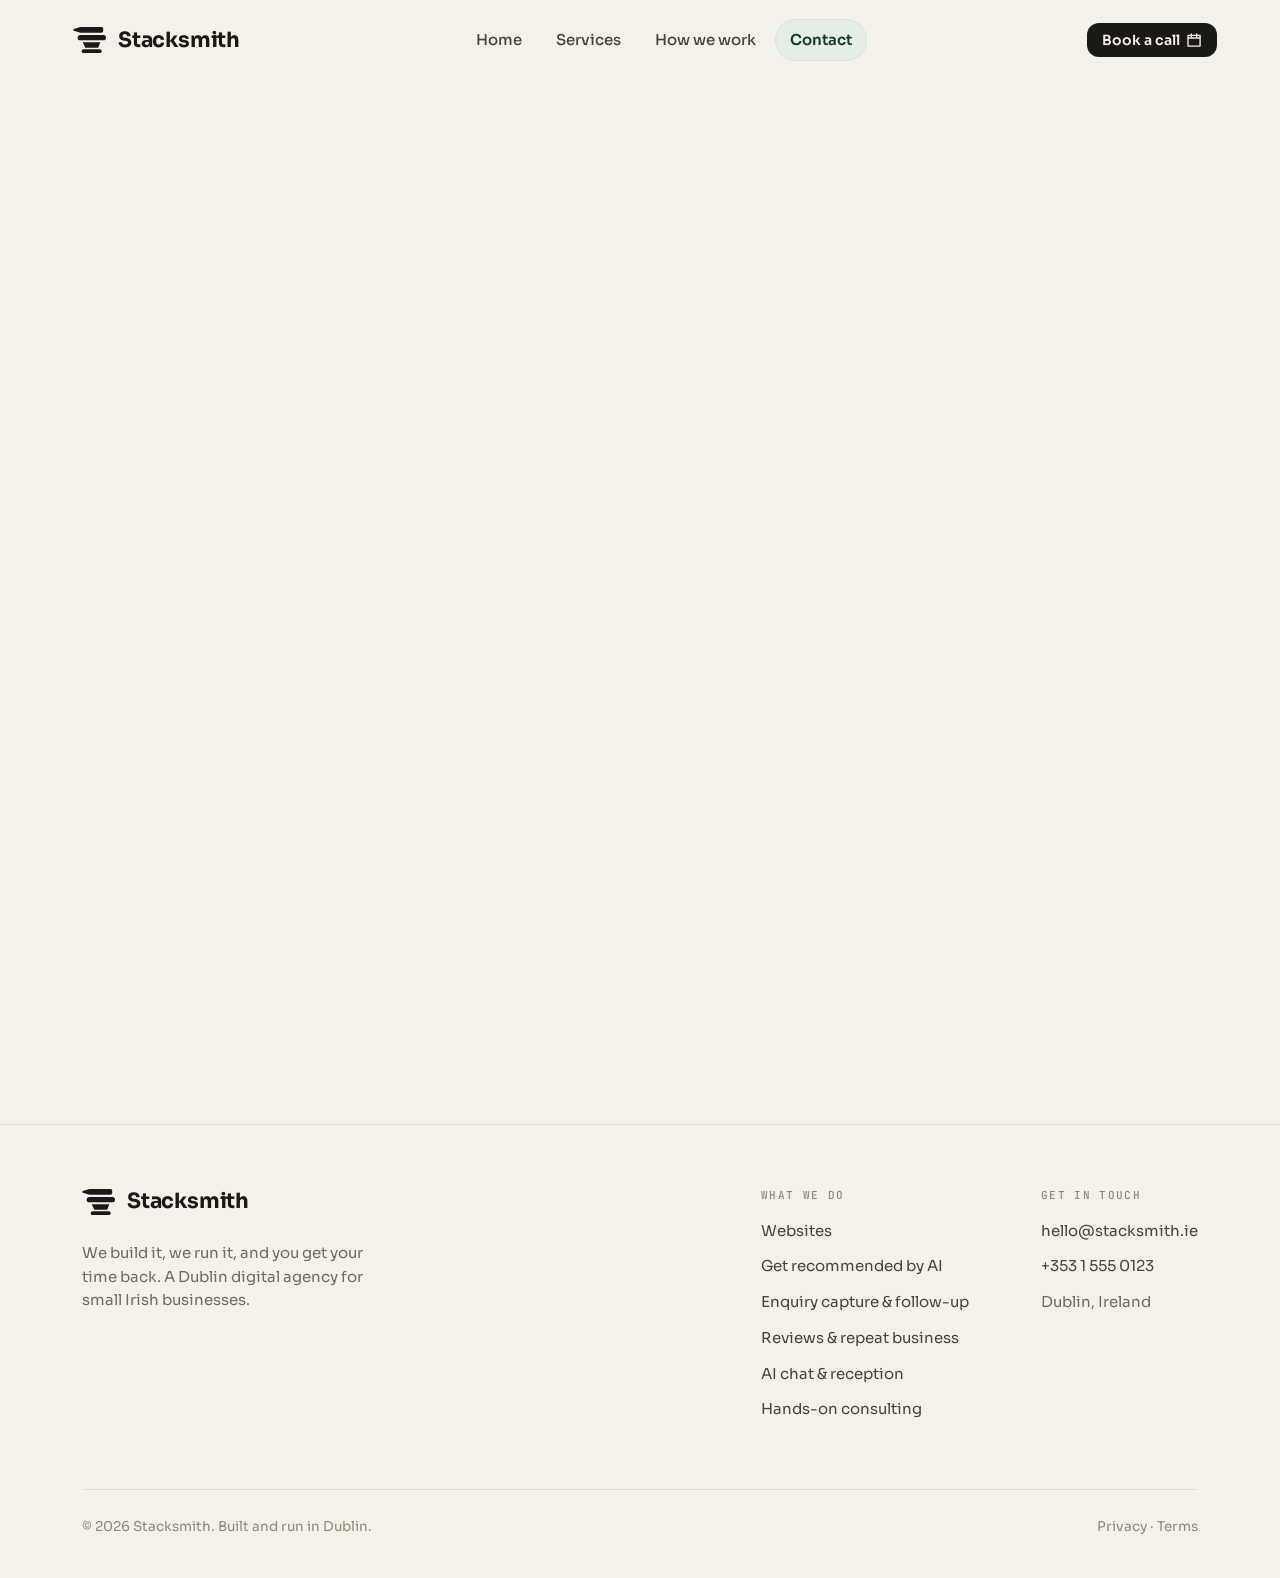
==== commit 46a50049: "Footer What-we-do: six ordered links, each to its services section Websites / Get recommended by AI " ====
--- a/contact.html
+++ b/contact.html
@@ -193,10 +193,12 @@
         <div style="display:flex; gap:72px; flex-wrap:wrap;">
           <div>
             <h5 style="font-family:var(--font-mono); font-size:11px; letter-spacing:.12em; text-transform:uppercase; color:var(--ink-400); margin:0 0 16px; font-weight:500;">What we do</h5>
-            <a href="services.html" style="display:block; font-size:15px; color:var(--ink-700); margin-bottom:11px; text-decoration:none;">Websites &amp; enquiries</a>
-            <a href="services.html" style="display:block; font-size:15px; color:var(--ink-700); margin-bottom:11px; text-decoration:none;">Reviews &amp; repeat business</a>
-            <a href="services.html" style="display:block; font-size:15px; color:var(--ink-700); margin-bottom:11px; text-decoration:none;">AI chat &amp; reception</a>
-            <a href="services.html" style="display:block; font-size:15px; color:var(--ink-700); margin-bottom:11px; text-decoration:none;">Get recommended by AI</a>
+            <a href="services.html#websites" style="display:block; font-size:15px; color:var(--ink-700); margin-bottom:11px; text-decoration:none;">Websites</a>
+            <a href="services.html#ai-visibility" style="display:block; font-size:15px; color:var(--ink-700); margin-bottom:11px; text-decoration:none;">Get recommended by AI</a>
+            <a href="services.html#enquiry-capture" style="display:block; font-size:15px; color:var(--ink-700); margin-bottom:11px; text-decoration:none;">Enquiry capture &amp; follow-up</a>
+            <a href="services.html#reviews" style="display:block; font-size:15px; color:var(--ink-700); margin-bottom:11px; text-decoration:none;">Reviews &amp; repeat business</a>
+            <a href="services.html#ai-layer" style="display:block; font-size:15px; color:var(--ink-700); margin-bottom:11px; text-decoration:none;">AI chat &amp; reception</a>
+            <a href="services.html#consulting" style="display:block; font-size:15px; color:var(--ink-700); margin-bottom:11px; text-decoration:none;">Hands-on consulting</a>
           </div>
           <div>
             <h5 style="font-family:var(--font-mono); font-size:11px; letter-spacing:.12em; text-transform:uppercase; color:var(--ink-400); margin:0 0 16px; font-weight:500;">Get in touch</h5>
--- a/css/site.css
+++ b/css/site.css
@@ -190,10 +190,16 @@
 .ss-phone__statusbar {
   /* the 27px content row is centred on the island's midline (top 13px
      + 27px island height), with clear air between icons and island */
-  position: relative; z-index: 4; display: flex; justify-content: space-between; align-items: center;
+  position: relative; z-index: 4; display: flex; justify-content: flex-end; align-items: center;
   height: 44px; padding: 13px 22px 4px 30px; color: var(--ink);
 }
-.ss-phone__time { font-size: 12.5px; font-weight: var(--weight-semibold); }
+.ss-phone__time {
+  font-size: 12.5px; font-weight: var(--weight-semibold);
+  /* dead-centre of the corner between the screen edge and the island:
+     (278px screen − 92px island) / 2 = 93px corner, on the island midline */
+  position: absolute; left: 0; top: 9px; bottom: 0; width: 93px;
+  display: flex; align-items: center; justify-content: center;
+}
 .ss-phone__sicons { display: inline-flex; align-items: center; gap: 4px; }
 .ss-phone__homebar {
   position: absolute; bottom: 8px; left: 50%; transform: translateX(-50%); z-index: 5;
@@ -442,6 +448,12 @@
   .ss-tabs { flex-wrap: wrap; width: max-content; max-width: 100%; border-radius: 24px; }
   .ss-tab { flex: none; font-size: 13px; padding: 9px 13px; }
 }
+
+/* JS adds .ss-wait on load and removes it when the showcase scrolls
+   into view, so the scene's one-shot animation plays where the user
+   can actually see it (without JS, nothing pauses). */
+.ss-showwrap.ss-wait .ss-showpanel,
+.ss-showwrap.ss-wait .ss-showpanel * { animation-play-state: paused !important; }
 
 .ss-showpanel { display: none; }
 .ss-showpanel.is-active { display: block; animation: ssxIn .45s var(--ease-out) both; }
--- a/css/remix.css
+++ b/css/remix.css
@@ -116,10 +116,15 @@
   border-radius: var(--radius-lg);
   padding: 30px 28px;
   overflow: hidden;
+  /* flex column so the underline pins to the card bottom: all three
+     lines sit level and their scroll-draw runs in sync */
+  display: flex; flex-direction: column;
   transition: border-color var(--duration-base) var(--ease-out),
               transform var(--duration-base) var(--ease-out),
               box-shadow var(--duration-base) var(--ease-out);
 }
+.ss-spot > div:last-child { margin-top: auto !important; }
+.ss-spot > p { margin-bottom: 22px !important; }
 .ss-spot::before {
   content: "";
   position: absolute; inset: 0;
@@ -262,6 +267,8 @@
   text-align: left;
 }
 .ss-ctaform--sent { justify-content: center; min-height: 300px; }
+/* the flex display above would otherwise defeat the hidden attribute */
+.ss-ctaform[hidden] { display: none; }
 .ss-ctaform__2col { display: grid; grid-template-columns: 1fr 1fr; gap: 12px; }
 @media (max-width: 480px) {
   .ss-ctaform__2col { grid-template-columns: 1fr; }
@@ -376,82 +383,3 @@
 .ssx--gpt [data-i="4"] { animation-delay: 2.5s; }
 .ssx--gpt [data-i="5"] { animation-delay: 3.5s; }
 .ssx--gpt [data-i="6"] { animation-delay: 4.3s; }
-
-/* ---------- Websites tab: the site earns its enquiry ----------
-   One-shot story on tab open, all inside the 440x290 canvas so it
-   scales with the laptop screen: the visitor's cursor clicks "Get
-   a free quote", the form fills itself, sends, succeeds — and only
-   then does Stacksmith's "New enquiry captured" toast land. */
-.ob-frame { position: relative; }
-.ob-dim {
-  position: absolute; inset: 0; background: rgba(10,19,30,.42); z-index: 2;
-  opacity: 0; animation: obFade .45s ease 3.6s both;
-}
-@keyframes obFade { to { opacity: 1; } }
-.ob-modal {
-  position: absolute; left: 50%; top: 50%; z-index: 3; width: 196px;
-  transform: translate(-50%, -50%);
-  background: #fff; border-radius: 10px; padding: 13px 14px 14px;
-  box-shadow: 0 18px 40px -12px rgba(9,18,28,.5);
-  display: flex; flex-direction: column; gap: 7px;
-  opacity: 0; animation: obModal .45s cubic-bezier(.22,1,.36,1) 3.6s both;
-}
-@keyframes obModal { from { opacity: 0; transform: translate(-50%, -46%) scale(.94); } to { opacity: 1; transform: translate(-50%, -50%) scale(1); } }
-.ob-modal__title { font-size: 10.5px; font-weight: 700; color: #17324E; letter-spacing: -0.01em; margin-bottom: 2px; }
-.ob-field {
-  display: flex; align-items: center; gap: 7px;
-  background: #F5F4F0; border: 1px solid #E8E5DE; border-radius: 6px; padding: 6px 8px;
-}
-.ob-field span { font-size: 7px; font-family: var(--font-mono); text-transform: uppercase; letter-spacing: .08em; color: #9AA2AB; flex: none; width: 34px; }
-.ob-field b {
-  font-size: 8.5px; font-weight: 600; color: #17324E; white-space: nowrap; overflow: hidden;
-  max-width: 0; animation: obType .55s steps(14) forwards;
-}
-.ob-field:nth-of-type(1) b { animation-delay: 4.05s; }
-.ob-field:nth-of-type(2) b { animation-delay: 4.5s; }
-.ob-field:nth-of-type(3) b { animation-delay: 4.95s; }
-@keyframes obType { to { max-width: 130px; } }
-.ob-send {
-  align-self: flex-start; margin-top: 2px;
-  font-size: 8.5px; font-weight: 700; color: #16283C; background: #E8A33D;
-  border-radius: 999px; padding: 6px 12px;
-  box-shadow: 0 3px 10px -3px rgba(232,163,61,.6);
-  animation: obPress .32s ease 5.62s 1;
-}
-@keyframes obPress { 50% { transform: scale(.88); filter: brightness(.92); } }
-.ob-done {
-  position: absolute; inset: 0; z-index: 2; border-radius: 10px; background: #fff;
-  display: flex; flex-direction: column; align-items: center; justify-content: center; gap: 3px;
-  opacity: 0; animation: obFade .35s ease 6s both;
-}
-.ob-done__tick {
-  width: 24px; height: 24px; border-radius: 999px; background: #17324E; color: #fff;
-  display: flex; align-items: center; justify-content: center; margin-bottom: 4px;
-}
-.ob-done > b { font-size: 11px; font-weight: 700; color: #17324E; }
-.ob-done > span { font-size: 8.5px; color: #6B7683; }
-.ob-cursor {
-  position: absolute; z-index: 4; left: 0; top: 0;
-  filter: drop-shadow(0 2px 3px rgba(9,18,28,.35));
-  animation: obCursor 6.6s cubic-bezier(.45,0,.25,1) both;
-}
-@keyframes obCursor {
-  0%   { transform: translate(404px, 258px); opacity: 0; }
-  27%  { transform: translate(404px, 258px); opacity: 0; }
-  32%  { opacity: 1; }
-  48%  { transform: translate(62px, 192px) scale(1); }
-  51%  { transform: translate(62px, 192px) scale(.8); }
-  54%  { transform: translate(62px, 192px) scale(1); }
-  60%  { transform: translate(62px, 192px); }
-  82%  { transform: translate(176px, 211px) scale(1); opacity: 1; }
-  85%  { transform: translate(176px, 211px) scale(.8); }
-  88%  { transform: translate(176px, 211px) scale(1); opacity: 1; }
-  100% { transform: translate(192px, 224px); opacity: 0; }
-}
-/* the capture toast waits for the story to finish */
-.ssx--site .ssx-toast[data-i="8"] { animation-delay: 6.5s !important; }
-@media (prefers-reduced-motion: reduce) {
-  .ob-dim, .ob-modal, .ob-done, .ob-field b { animation: none !important; opacity: 1 !important; max-width: 130px !important; }
-  .ob-cursor, .ob-send { animation: none !important; }
-  .ob-cursor { display: none; }
-}
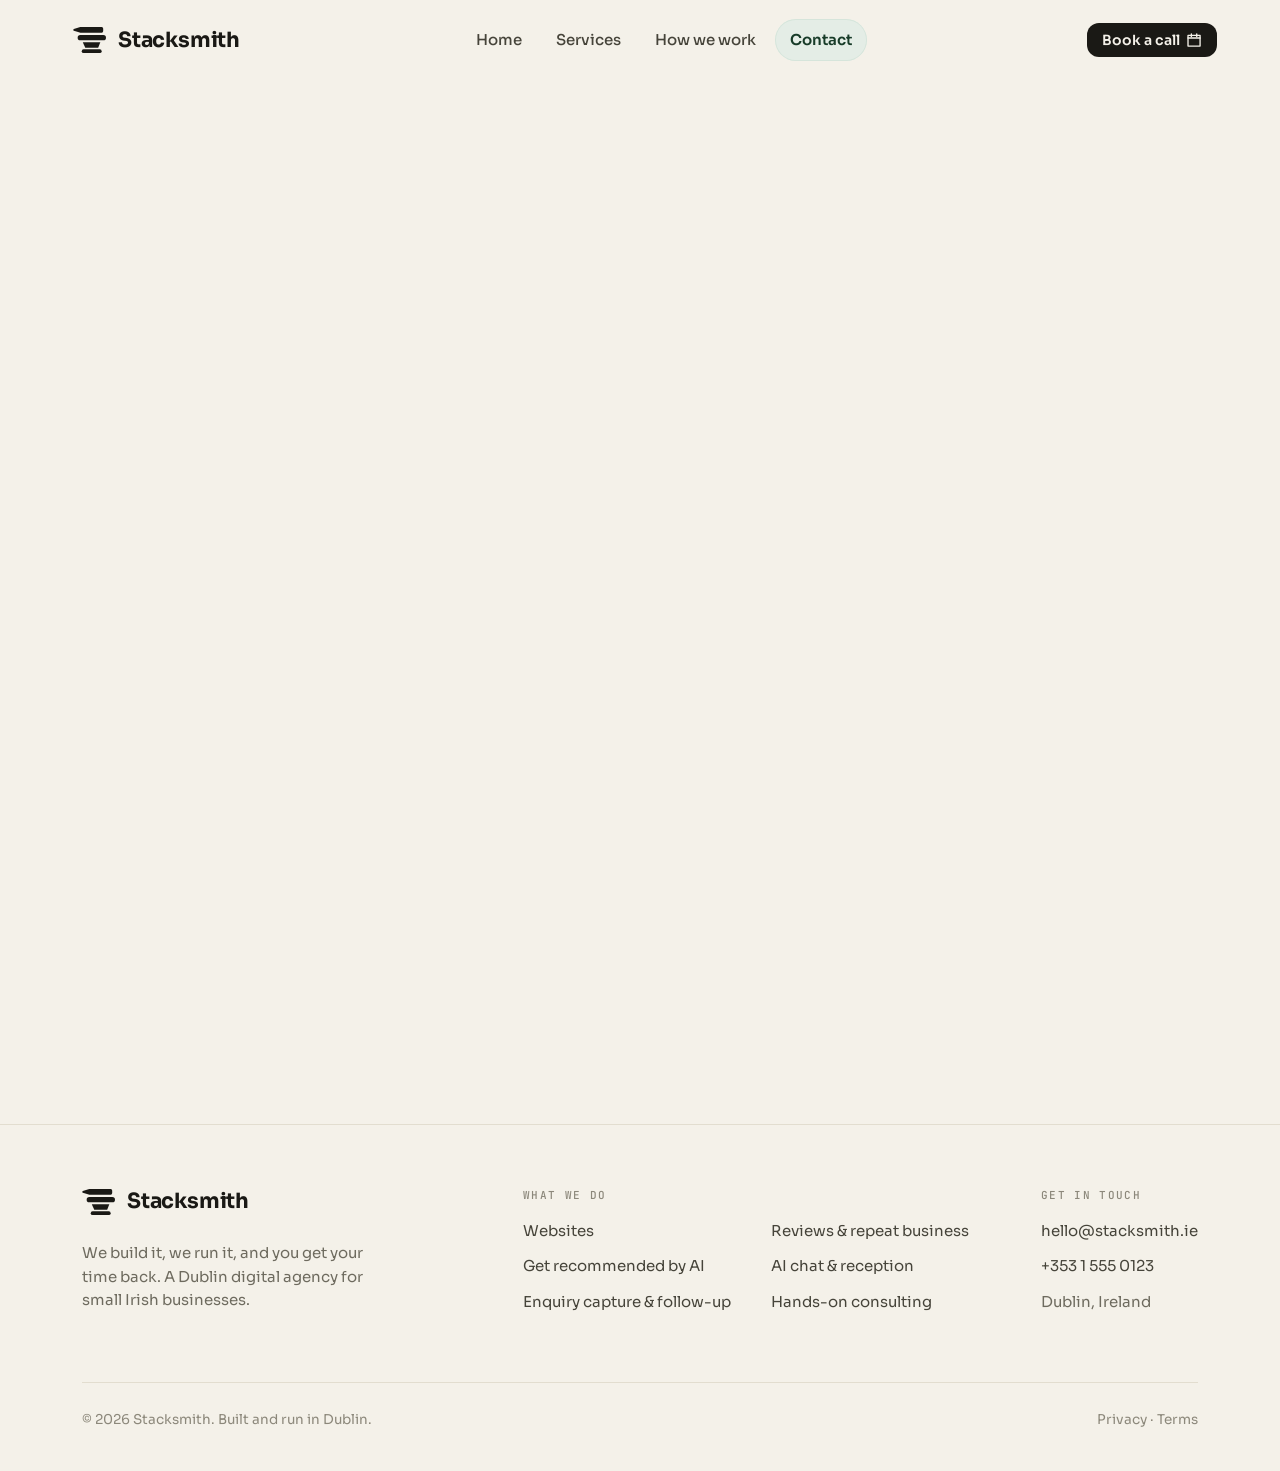
==== commit f99c349a: "Footer: What-we-do links in two columns of three Aligned with the Get-in-touch column; order preserv" ====
--- a/contact.html
+++ b/contact.html
@@ -193,12 +193,18 @@
         <div style="display:flex; gap:72px; flex-wrap:wrap;">
           <div>
             <h5 style="font-family:var(--font-mono); font-size:11px; letter-spacing:.12em; text-transform:uppercase; color:var(--ink-400); margin:0 0 16px; font-weight:500;">What we do</h5>
-            <a href="services.html#websites" style="display:block; font-size:15px; color:var(--ink-700); margin-bottom:11px; text-decoration:none;">Websites</a>
-            <a href="services.html#ai-visibility" style="display:block; font-size:15px; color:var(--ink-700); margin-bottom:11px; text-decoration:none;">Get recommended by AI</a>
-            <a href="services.html#enquiry-capture" style="display:block; font-size:15px; color:var(--ink-700); margin-bottom:11px; text-decoration:none;">Enquiry capture &amp; follow-up</a>
-            <a href="services.html#reviews" style="display:block; font-size:15px; color:var(--ink-700); margin-bottom:11px; text-decoration:none;">Reviews &amp; repeat business</a>
-            <a href="services.html#ai-layer" style="display:block; font-size:15px; color:var(--ink-700); margin-bottom:11px; text-decoration:none;">AI chat &amp; reception</a>
-            <a href="services.html#consulting" style="display:block; font-size:15px; color:var(--ink-700); margin-bottom:11px; text-decoration:none;">Hands-on consulting</a>
+            <div style="display:flex; gap:40px; flex-wrap:wrap;">
+              <div>
+                <a href="services.html#websites" style="display:block; font-size:15px; color:var(--ink-700); margin-bottom:11px; text-decoration:none;">Websites</a>
+                <a href="services.html#ai-visibility" style="display:block; font-size:15px; color:var(--ink-700); margin-bottom:11px; text-decoration:none;">Get recommended by AI</a>
+                <a href="services.html#enquiry-capture" style="display:block; font-size:15px; color:var(--ink-700); margin-bottom:11px; text-decoration:none;">Enquiry capture &amp; follow-up</a>
+              </div>
+              <div>
+                <a href="services.html#reviews" style="display:block; font-size:15px; color:var(--ink-700); margin-bottom:11px; text-decoration:none;">Reviews &amp; repeat business</a>
+                <a href="services.html#ai-layer" style="display:block; font-size:15px; color:var(--ink-700); margin-bottom:11px; text-decoration:none;">AI chat &amp; reception</a>
+                <a href="services.html#consulting" style="display:block; font-size:15px; color:var(--ink-700); margin-bottom:11px; text-decoration:none;">Hands-on consulting</a>
+              </div>
+            </div>
           </div>
           <div>
             <h5 style="font-family:var(--font-mono); font-size:11px; letter-spacing:.12em; text-transform:uppercase; color:var(--ink-400); margin:0 0 16px; font-weight:500;">Get in touch</h5>
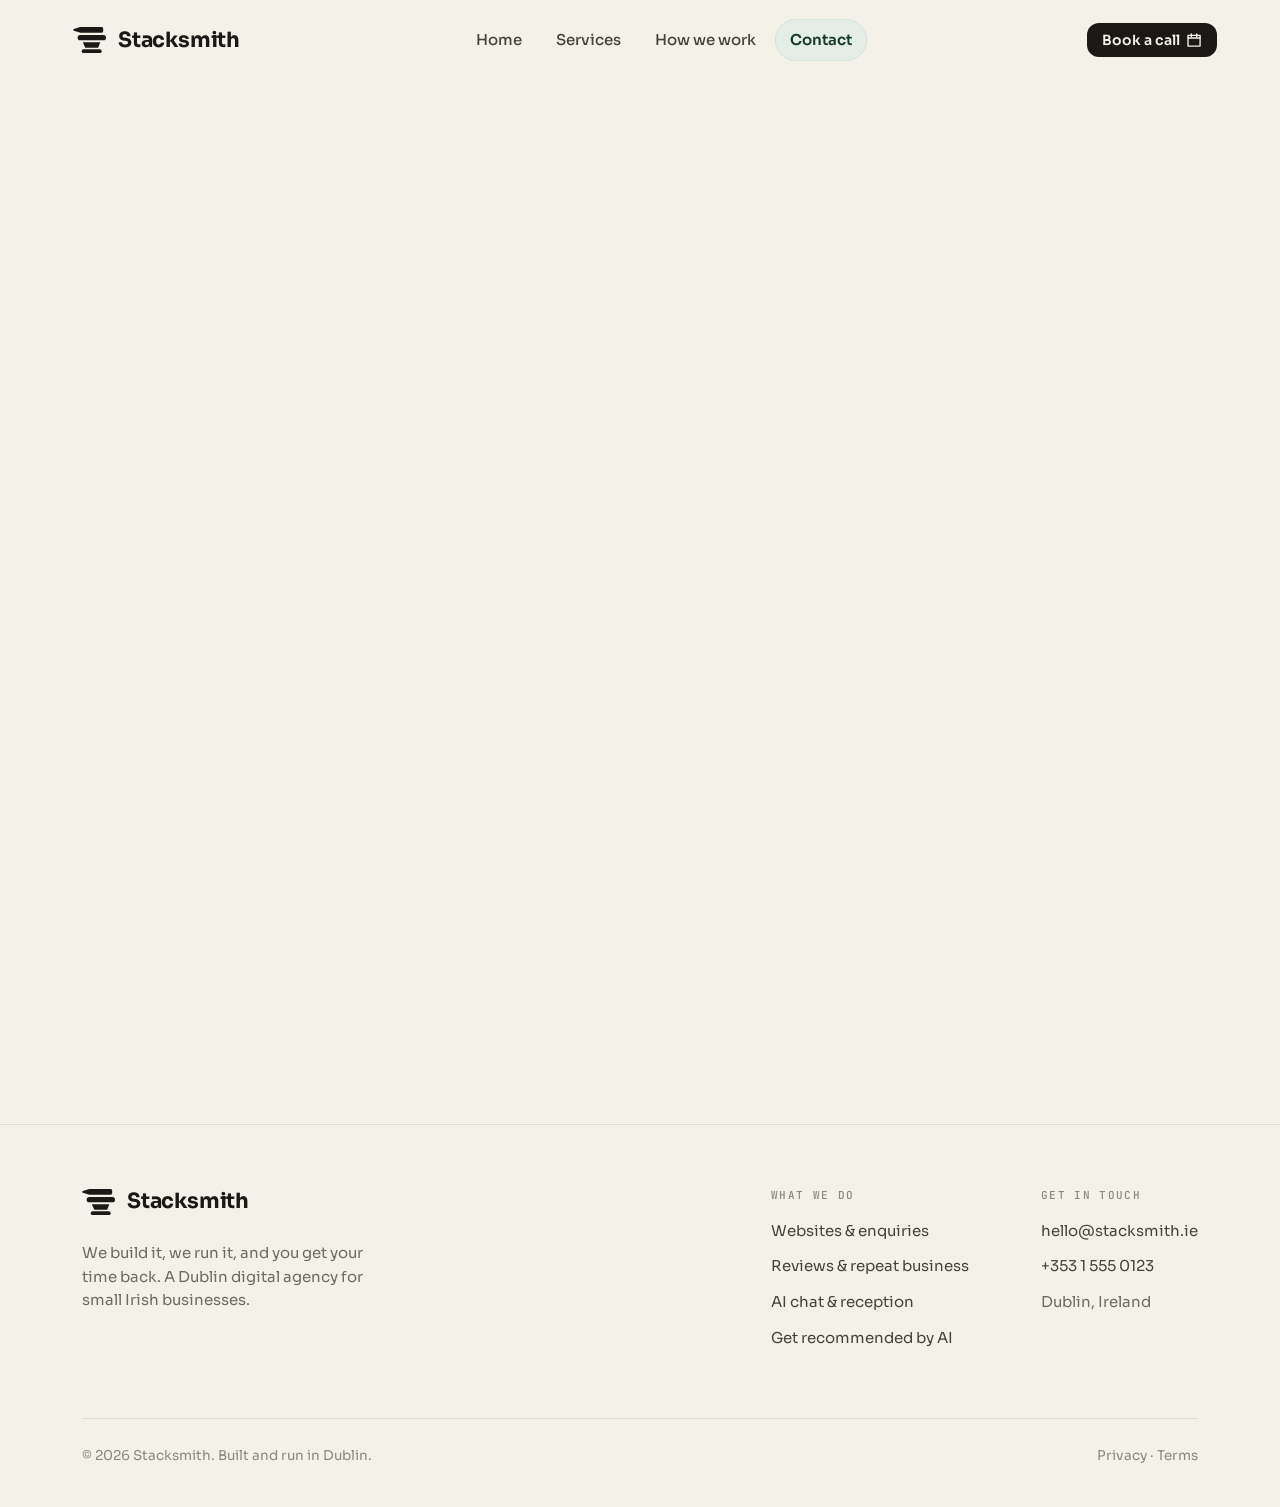
==== commit 75a7bc4b: "How-we-work onboarding deck, legal pages, four-weekly pricing wording - how-we-work: hero image repl" ====
--- a/contact.html
+++ b/contact.html
@@ -193,18 +193,10 @@
         <div style="display:flex; gap:72px; flex-wrap:wrap;">
           <div>
             <h5 style="font-family:var(--font-mono); font-size:11px; letter-spacing:.12em; text-transform:uppercase; color:var(--ink-400); margin:0 0 16px; font-weight:500;">What we do</h5>
-            <div style="display:flex; gap:40px; flex-wrap:wrap;">
-              <div>
-                <a href="services.html#websites" style="display:block; font-size:15px; color:var(--ink-700); margin-bottom:11px; text-decoration:none;">Websites</a>
-                <a href="services.html#ai-visibility" style="display:block; font-size:15px; color:var(--ink-700); margin-bottom:11px; text-decoration:none;">Get recommended by AI</a>
-                <a href="services.html#enquiry-capture" style="display:block; font-size:15px; color:var(--ink-700); margin-bottom:11px; text-decoration:none;">Enquiry capture &amp; follow-up</a>
-              </div>
-              <div>
-                <a href="services.html#reviews" style="display:block; font-size:15px; color:var(--ink-700); margin-bottom:11px; text-decoration:none;">Reviews &amp; repeat business</a>
-                <a href="services.html#ai-layer" style="display:block; font-size:15px; color:var(--ink-700); margin-bottom:11px; text-decoration:none;">AI chat &amp; reception</a>
-                <a href="services.html#consulting" style="display:block; font-size:15px; color:var(--ink-700); margin-bottom:11px; text-decoration:none;">Hands-on consulting</a>
-              </div>
-            </div>
+            <a href="services.html#top" style="display:block; font-size:15px; color:var(--ink-700); margin-bottom:11px; text-decoration:none;">Websites &amp; enquiries</a>
+            <a href="services.html#top" style="display:block; font-size:15px; color:var(--ink-700); margin-bottom:11px; text-decoration:none;">Reviews &amp; repeat business</a>
+            <a href="services.html#top" style="display:block; font-size:15px; color:var(--ink-700); margin-bottom:11px; text-decoration:none;">AI chat &amp; reception</a>
+            <a href="services.html#top" style="display:block; font-size:15px; color:var(--ink-700); margin-bottom:11px; text-decoration:none;">Get recommended by AI</a>
           </div>
           <div>
             <h5 style="font-family:var(--font-mono); font-size:11px; letter-spacing:.12em; text-transform:uppercase; color:var(--ink-400); margin:0 0 16px; font-weight:500;">Get in touch</h5>
@@ -216,7 +208,7 @@
       </div>
       <div style="display:flex; justify-content:space-between; align-items:center; margin-top:56px; padding-top:26px; border-top:1px solid var(--line); flex-wrap:wrap; gap:12px;">
         <span style="font-size:13.5px; color:var(--ink-400);">© 2026 Stacksmith. Built and run in Dublin.</span>
-        <span style="font-size:13.5px; color:var(--ink-400);">Privacy · Terms</span>
+        <span style="font-size:13.5px; color:var(--ink-400);"><a href="privacy.html" class="ss-legal">Privacy</a> · <a href="terms.html" class="ss-legal">Terms</a></span>
       </div>
     </div>
   </footer>
--- a/css/site.css
+++ b/css/site.css
@@ -90,13 +90,8 @@
   .ssx-cir__ic::after, .ssx-meter__bar::after { animation: none !important; }
   .ssx-meter__bar::after { opacity: 1; }
   .ssx-tagx, .ssx-cloudmore { animation: none !important; translate: none !important; }
-  .fb-node__ic, .fb-node span, .fb-line i::before { transition: none !important; animation: none !important; }
-  .fb-node.on .fb-node__ic { transform: none; }
-  .fb-node.on .fb-node__ic::after { display: none; }
-  .fb-line i span { display: none !important; }
   .cb-dots { display: none !important; }
   .ss-vig__wave i { transform: scaleY(.55); }
-  .flow-band .ss-seqline::after { display: none; }
   .ssflow .ss-step { opacity: 1 !important; transform: none !important; transition: none !important; }
   .ssflow .ss-fill { transition: none !important; }
   .ssdemo-panel { transition: opacity .2s ease !important; }
@@ -119,10 +114,10 @@
 
 .ss-hero__stage { display: flex; flex-direction: column; align-items: center; gap: 24px; }
 .ss-live {
-  display: inline-flex; align-items: center; gap: 8px;
+  /* bare broadcast caption — deliberately no pill chrome (user dislikes pills) */
+  display: inline-flex; align-items: center; gap: 10px;
   font-family: var(--font-mono); font-size: 10px; letter-spacing: .16em; text-transform: uppercase;
-  color: var(--forest-900); background: var(--paper-raised); border: 1px solid var(--line);
-  padding: 7px 13px; border-radius: 999px;
+  color: var(--forest-900);
 }
 .ss-live__dot { width: 7px; height: 7px; border-radius: 999px; background: var(--forest); animation: ssPulse 2.2s infinite; }
 @keyframes ssPulse {
@@ -190,16 +185,10 @@
 .ss-phone__statusbar {
   /* the 27px content row is centred on the island's midline (top 13px
      + 27px island height), with clear air between icons and island */
-  position: relative; z-index: 4; display: flex; justify-content: flex-end; align-items: center;
+  position: relative; z-index: 4; display: flex; justify-content: space-between; align-items: center;
   height: 44px; padding: 13px 22px 4px 30px; color: var(--ink);
 }
-.ss-phone__time {
-  font-size: 12.5px; font-weight: var(--weight-semibold);
-  /* dead-centre of the corner between the screen edge and the island:
-     (278px screen − 92px island) / 2 = 93px corner, on the island midline */
-  position: absolute; left: 0; top: 9px; bottom: 0; width: 93px;
-  display: flex; align-items: center; justify-content: center;
-}
+.ss-phone__time { font-size: 12.5px; font-weight: var(--weight-semibold); }
 .ss-phone__sicons { display: inline-flex; align-items: center; gap: 4px; }
 .ss-phone__homebar {
   position: absolute; bottom: 8px; left: 50%; transform: translateX(-50%); z-index: 5;
@@ -449,12 +438,6 @@
   .ss-tab { flex: none; font-size: 13px; padding: 9px 13px; }
 }
 
-/* JS adds .ss-wait on load and removes it when the showcase scrolls
-   into view, so the scene's one-shot animation plays where the user
-   can actually see it (without JS, nothing pauses). */
-.ss-showwrap.ss-wait .ss-showpanel,
-.ss-showwrap.ss-wait .ss-showpanel * { animation-play-state: paused !important; }
-
 .ss-showpanel { display: none; }
 .ss-showpanel.is-active { display: block; animation: ssxIn .45s var(--ease-out) both; }
 .ss-show {
@@ -477,6 +460,11 @@
   position: relative; overflow: hidden;
 }
 @keyframes ssxIn { from { opacity: 0; transform: translateY(12px); } to { opacity: 1; transform: none; } }
+/* The demos hold at frame zero until the showcase scrolls into view —
+   main.js adds .is-seen to #services once a visual enters the viewport,
+   so the build plays in front of the visitor, not before they arrive. */
+#services:not(.is-seen) .ssx,
+#services:not(.is-seen) .ssx * { animation-play-state: paused !important; }
 .ssx [data-i], .ssx-browser[data-i] { animation: ssxIn .55s var(--ease-out) both; }
 .ssx [data-i="1"] { animation-delay: .15s; }
 .ssx [data-i="2"] { animation-delay: .5s; }
@@ -1079,61 +1067,6 @@
 }
 .ssx-note svg { color: #B07A1E; flex: none; }
 
-/* ---------- Flow band: a pulse runs the pipeline ------------
-   The five stations sit quietly in place; a glowing packet
-   travels the line, lighting each one up as it arrives. Loops
-   continuously while in view (js/main.js stepper adds .on). */
-.fb { display: flex; align-items: flex-start; justify-content: center; gap: 0; max-width: 940px; margin: 52px auto 0; }
-.fb-node { display: flex; flex-direction: column; align-items: center; gap: 12px; width: 120px; flex: none; }
-.fb-node__ic {
-  position: relative; width: 64px; height: 64px; border-radius: 18px;
-  background: var(--paper-raised); border: 1px solid var(--line); color: var(--ink-300);
-  display: flex; align-items: center; justify-content: center;
-  transition: background .4s var(--ease-out), color .4s var(--ease-out),
-              border-color .4s var(--ease-out), box-shadow .4s var(--ease-out),
-              transform .4s var(--ease-out);
-}
-.fb-node span {
-  font-family: var(--font-mono); font-size: 10px; letter-spacing: .08em; text-transform: uppercase;
-  color: var(--ink-400); text-align: center; transition: color .4s var(--ease-out);
-}
-.fb-node.on .fb-node__ic {
-  background: linear-gradient(165deg, var(--forest) 0%, var(--forest-700) 100%);
-  border-color: transparent; color: #fff; transform: translateY(-4px);
-  box-shadow: 0 14px 26px -10px rgba(44,110,75,.55);
-}
-.fb-node.on span { color: var(--forest-900); }
-.fb-node.on .fb-node__ic::after {
-  content: ""; position: absolute; inset: -1px; border-radius: 18px;
-  border: 2px solid var(--forest); animation: ssxSonar .9s ease-out 1;
-}
-.fb-line { flex: 1; height: 64px; display: flex; align-items: center; padding: 0 8px; }
-.fb-line i { flex: 1; height: 2px; background: var(--line); border-radius: 2px; position: relative; display: block; }
-.fb-line i::before { /* comet trail */
-  content: ""; position: absolute; inset: 0; border-radius: 2px;
-  background: linear-gradient(90deg, var(--forest), var(--forest-300));
-  transform: scaleX(0); transform-origin: left; transition: transform .55s linear;
-}
-.fb-line i span { /* the packet */
-  position: absolute; top: 50%; left: 0; width: 9px; height: 9px; margin-top: -4.5px;
-  border-radius: 99px; background: var(--forest);
-  box-shadow: 0 0 0 4px rgba(44,110,75,.15), 0 0 12px rgba(44,110,75,.6);
-  opacity: 0; transition: left .55s linear, opacity .15s ease;
-}
-.fb-line.on i::before { transform: scaleX(1); }
-.fb-line.on i span { opacity: 1; left: calc(100% - 9px); }
-.fb.fb-reset .fb-node__ic, .fb.fb-reset .fb-node span,
-.fb.fb-reset .fb-line i::before, .fb.fb-reset .fb-line i span { transition: none !important; }
-
-/* glint sweeping along the home flow band */
-.flow-band .ss-seqline { overflow: hidden; }
-.flow-band .ss-seqline::after {
-  content: ""; position: absolute; top: 0; bottom: 0; width: 34px;
-  background: linear-gradient(90deg, transparent, rgba(251,250,246,.85), transparent);
-  animation: ssSweep 3s linear infinite;
-}
-@keyframes ssSweep { from { transform: translateX(-40px); } to { transform: translateX(160px); } }
-
 /* ---------- Trust ticker (conveyor-belt marquee) ------------ */
 .ss-ticker { border-top: 1px solid var(--line); border-bottom: 1px solid var(--line); padding: 30px 0 34px; overflow: hidden; }
 .ss-ticker__label {
@@ -1153,6 +1086,11 @@
 }
 .ss-ticker__dot { flex: none; width: 8px; height: 8px; border-radius: 999px; background: var(--forest); opacity: .5; }
 @keyframes ssTicker { to { transform: translateX(-50%); } }
+
+/* ---------- Footer legal links ------------------------------ */
+.ss-legal { color: inherit; text-decoration: none; }
+.ss-legal:hover { color: var(--ink); text-decoration: underline; }
+.ss-legal:focus-visible { outline: none; box-shadow: var(--shadow-focus); border-radius: 4px; }
 
 /* ---------- Responsive ------------------------------------- */
 @media (max-width: 1100px) {
@@ -1173,8 +1111,6 @@
   .grid3 { grid-template-columns: 1fr !important; }
   .svc-grid { grid-template-columns: 1fr !important; gap: 24px !important; }
   .split2, .faq-grid { grid-template-columns: 1fr !important; gap: 40px !important; }
-  .flow-band { overflow-x: auto; padding-bottom: 8px; }
-  .flow-band > .flow-band-inner { min-width: 720px; }
 }
 @media (max-width: 700px) {
   .container { padding: 0 22px; }
--- a/css/remix.css
+++ b/css/remix.css
@@ -276,24 +276,412 @@
 
 
 /* ---------- 8. How we work page ------------------------------ */
-.hw-heroimg {
+/* ---------- Onboarding story deck (v2, cinematic) --------------
+   Five scenes on a dark ink stage, looping continuously while in
+   view. Scene switches: the outgoing scene lifts away (up + blur),
+   the incoming one rises in, and a light beam sweeps the stage.
+   Scene-internal builds: .hwd-el transitions on --d delays plus
+   keyframe choreography gated by .is-on. Ambient colour comes from
+   three drifting gradient orbs. Driver in main.js; reduced motion
+   or no IntersectionObserver → static final frame (.is-static). */
+.sr-only {
+  position: absolute; width: 1px; height: 1px; margin: -1px;
+  padding: 0; overflow: hidden; clip: rect(0 0 0 0); white-space: nowrap; border: 0;
+}
+.hw-deck {
   position: relative;
+  background: linear-gradient(180deg, #24221C 0%, #191813 58%, #14130F 100%);
+  border: 1px solid rgba(244,241,233,0.09);
   border-radius: var(--radius-2xl);
+  box-shadow: var(--shadow-xl), inset 0 1px 0 rgba(244,241,233,0.07);
   overflow: hidden;
-  box-shadow: var(--shadow-lg);
-  aspect-ratio: 21 / 8;
-}
-.hw-heroimg img { width: 100%; height: 100%; object-fit: cover; display: block; }
-.hw-heroimg__chip {
-  position: absolute; left: 20px; bottom: 18px;
-  background: rgba(251,250,246,0.78);
-  backdrop-filter: blur(12px) saturate(160%);
-  -webkit-backdrop-filter: blur(12px) saturate(160%);
-  border: 1px solid rgba(255,255,255,0.6);
-  box-shadow: var(--shadow-sm);
-}
+}
+/* film grain so the dark panel reads as material, not a flat fill */
+.hw-deck::after {
+  content: ""; position: absolute; inset: 0; pointer-events: none; z-index: 3;
+  background-image: url("data:image/svg+xml,%3Csvg xmlns='http://www.w3.org/2000/svg' width='160' height='160'%3E%3Cfilter id='n'%3E%3CfeTurbulence type='fractalNoise' baseFrequency='0.9' numOctaves='2'/%3E%3C/filter%3E%3Crect width='160' height='160' filter='url(%23n)'/%3E%3C/svg%3E");
+  opacity: 0.05;
+}
+.hw-deck__cap {
+  position: absolute; top: 20px; left: 24px; z-index: 2;
+  font-family: var(--font-sans); font-size: 11px; letter-spacing: .02em;
+  font-weight: 500; color: rgba(244,241,233,0.38);
+}
+/* warm floor glow + centre spotlight behind the scenes */
+.hw-deck::before {
+  content: ""; position: absolute; inset: 0; pointer-events: none;
+  background:
+    radial-gradient(58% 46% at 50% 108%, rgba(232,176,84,0.09), transparent 70%),
+    radial-gradient(52% 42% at 50% 38%, rgba(244,241,233,0.045), transparent 72%);
+}
+.hw-deck__stage {
+  position: relative; min-height: clamp(470px, 38vw, 560px);
+  box-shadow: inset 0 0 120px rgba(0,0,0,0.35); /* photographic edge vignette */
+}
+/* dot grid, faded out towards the edges */
+.hw-deck__stage::before {
+  content: ""; position: absolute; inset: 0; pointer-events: none;
+  background-image: radial-gradient(rgba(244,241,233,0.08) 1px, transparent 1px);
+  background-size: 26px 26px;
+  -webkit-mask-image: radial-gradient(120% 90% at 50% 42%, #000 30%, transparent 100%);
+  mask-image: radial-gradient(120% 90% at 50% 42%, #000 30%, transparent 100%);
+}
+/* light beam that sweeps the stage on every scene switch */
+.hw-deck__stage::after {
+  content: ""; position: absolute; top: -20%; bottom: -20%; left: 0; width: 34%;
+  pointer-events: none; opacity: 0;
+  background: linear-gradient(100deg, transparent, rgba(244,241,233,0.07) 45%, rgba(127,191,155,0.10) 55%, transparent);
+  transform: translateX(-130%) skewX(-8deg);
+}
+.hw-deck__stage.is-sweep::after { animation: hwdSweep 1.05s var(--ease-out); }
+@keyframes hwdSweep {
+  0%   { opacity: 0; transform: translateX(-130%) skewX(-8deg); }
+  18%  { opacity: 1; }
+  100% { opacity: 0; transform: translateX(340%) skewX(-8deg); }
+}
+/* ambient colour orbs, slowly drifting */
+.hwd-orb { position: absolute; border-radius: 999px; pointer-events: none; }
+.hwd-orb--mint  { width: 620px; height: 620px; left: -180px; top: -200px;    background: radial-gradient(circle, rgba(127,191,155,0.17), transparent 66%); animation: hwdOrbA 16s ease-in-out infinite alternate; }
+.hwd-orb--amber { width: 700px; height: 700px; right: -240px; bottom: -300px; background: radial-gradient(circle, rgba(232,176,84,0.14), transparent 66%);  animation: hwdOrbB 20s ease-in-out infinite alternate; }
+.hwd-orb--blue  { width: 560px; height: 560px; left: 36%; top: -260px;       background: radial-gradient(circle, rgba(123,167,224,0.12), transparent 66%);  animation: hwdOrbC 23s ease-in-out infinite alternate; }
+@keyframes hwdOrbA { to { transform: translate(70px, 46px); } }
+@keyframes hwdOrbB { to { transform: translate(-64px, -52px); } }
+@keyframes hwdOrbC { to { transform: translate(48px, 60px); } }
+/* forge embers drifting up through the stage */
+.hwd-ember {
+  position: absolute; bottom: -6px; left: var(--x, 50%);
+  width: 3px; height: 3px; border-radius: 999px; pointer-events: none;
+  background: #E8B054; box-shadow: 0 0 8px rgba(232,176,84,0.8);
+  opacity: 0;
+  animation: hwdEmber var(--dr, 12s) linear var(--dl, 0s) infinite;
+}
+.hwd-ember--m { background: #7FBF9B; box-shadow: 0 0 8px rgba(127,191,155,0.8); }
+@keyframes hwdEmber {
+  0%   { transform: none; opacity: 0; }
+  8%   { opacity: .7; }
+  60%  { opacity: .4; }
+  100% { transform: translate(-18px, -560px); opacity: 0; }
+}
+
+/* scenes: cinematic in/out */
+.hwd-scene {
+  position: absolute; inset: 0;
+  display: flex; flex-direction: column; align-items: center; justify-content: center;
+  gap: 15px; padding: 44px 30px; text-align: center;
+  opacity: 0; visibility: hidden;
+  transform: translateY(36px) scale(0.985);
+  filter: blur(7px);
+}
+.hwd-scene.is-on {
+  opacity: 1; visibility: visible; transform: none; filter: none;
+  transition: opacity .75s cubic-bezier(.16,1,.3,1), transform .75s cubic-bezier(.16,1,.3,1), filter .75s cubic-bezier(.16,1,.3,1);
+}
+.hwd-scene.is-out {
+  opacity: 0; visibility: visible;
+  transform: translateY(-32px) scale(0.97);
+  filter: blur(9px);
+  transition: opacity .55s var(--ease-in-out), transform .55s var(--ease-in-out), filter .55s var(--ease-in-out);
+}
+.hwd-el {
+  opacity: 0; transform: translateY(16px) scale(0.98);
+  transition: opacity .6s var(--ease-out) var(--d, 0s), transform .6s var(--ease-out) var(--d, 0s);
+}
+.hwd-scene.is-on .hwd-el { opacity: 1; transform: none; }
+/* the exiting scene leaves as one piece — no straggling child delays */
+.hwd-scene.is-out .hwd-el { opacity: 1; transform: none; transition: none; }
+
+/* per-scene accent colour */
+.hwd-scene--1 { --acc: #7BA7E0; }
+.hwd-scene--2 { --acc: #E8B054; }
+.hwd-scene--3 { --acc: #E08767; }
+.hwd-scene--4 { --acc: #7FBF9B; }
+.hwd-scene--5 { --acc: #F4C24A; }
+
+.hwd-label {
+  display: inline-flex; align-items: center; gap: 12px;
+  font-family: var(--font-sans); font-size: 13px; letter-spacing: .01em;
+  font-weight: 600; color: rgba(244,241,233,0.62);
+}
+/* framing dashes either side of the kicker */
+.hwd-label::before, .hwd-label::after {
+  content: ""; width: 20px; height: 1px; background: var(--acc, var(--mint-on-ink)); opacity: .55;
+}
+.hwd-label b { color: var(--acc, var(--mint-on-ink)); font-weight: 700; }
+.hwd-line {
+  font-family: var(--font-display); font-size: clamp(23px, 2.8vw, 36px);
+  line-height: 1.12; letter-spacing: -0.02em; font-weight: 700;
+  color: var(--on-ink); margin: 0; max-width: 620px; text-wrap: balance;
+}
+.hwd-line em {
+  font-style: normal; color: var(--acc, var(--mint-on-ink));
+  padding-bottom: 3px;
+  background: linear-gradient(currentColor, currentColor) left bottom / 0% 2px no-repeat;
+}
+/* the accent word underlines itself once the headline has landed */
+.hwd-scene.is-on .hwd-line em { animation: hwdUnder .6s var(--ease-out) 1.05s both; }
+@keyframes hwdUnder { to { background-size: 100% 2px; } }
+.hwd-row { display: flex; gap: 16px; flex-wrap: wrap; justify-content: center; align-items: stretch; }
+/* dark glass card, lit from above */
+.hwd-card {
+  background: linear-gradient(180deg, rgba(244,241,233,0.075), rgba(244,241,233,0.04));
+  border: 1px solid rgba(244,241,233,0.11);
+  border-radius: var(--radius-lg);
+  box-shadow: inset 0 1px 0 rgba(244,241,233,0.09), 0 18px 40px -18px rgba(0,0,0,0.55);
+  backdrop-filter: blur(6px); -webkit-backdrop-filter: blur(6px);
+  padding: 16px 19px; text-align: left; max-width: 320px;
+}
+.hwd-cal { display: flex; flex-direction: column; gap: 3px; }
+.hwd-cal__when {
+  font-family: var(--font-sans); font-size: 11px; letter-spacing: .02em;
+  font-weight: 600; color: #8FB7EC; margin-bottom: 5px;
+}
+.hwd-cal b { font-size: 15px; font-weight: 600; color: var(--on-ink); }
+.hwd-cal > span { font-size: 12.5px; color: var(--on-ink-muted); }
+.hwd-cal em { font-style: normal; font-size: 11.5px; color: rgba(244,241,233,0.5); margin-top: 7px; padding-top: 8px; border-top: 1px dashed rgba(244,241,233,0.18); }
+.hwd-notes { display: flex; flex-direction: column; gap: 8px; }
+.hwd-notes b { font-size: 13px; font-weight: 600; color: var(--on-ink); margin-bottom: 2px; }
+/* pain points with colour-coded markers */
+.hwd-pain { display: flex; align-items: center; gap: 9px; font-size: 12.5px; line-height: 1.45; color: var(--on-ink-muted); }
+.hwd-pain i { width: 7px; height: 7px; border-radius: 2px; flex: none; transform: rotate(45deg); }
+.hwd-pain--coral i { background: #E08767; box-shadow: 0 0 10px rgba(224,135,103,0.7); }
+.hwd-pain--amber i { background: #E8B054; box-shadow: 0 0 10px rgba(232,176,84,0.7); }
+.hwd-pain--blue i  { background: #7BA7E0; box-shadow: 0 0 10px rgba(123,167,224,0.7); }
+/* the two parties meet: avatar coins pop in, a line draws between them */
+.hwd-meet { display: flex; align-items: center; margin: 2px 0 4px; }
+.hwd-coin {
+  width: 46px; height: 46px; border-radius: 999px; flex: none;
+  display: inline-flex; align-items: center; justify-content: center;
+  font-family: var(--font-display); font-weight: 700; font-size: 17px; color: #14130F;
+  transform: scale(0); position: relative; z-index: 1;
+}
+.hwd-coin--s { background: linear-gradient(135deg, #9FD4B6, #5E9B7C); box-shadow: 0 0 26px rgba(127,191,155,0.4); }
+.hwd-coin--b { background: linear-gradient(135deg, #F2CE8A, #D99A3E); box-shadow: 0 0 26px rgba(232,176,84,0.4); }
+.hwd-scene.is-on .hwd-coin--s { animation: hwdCoin .6s cubic-bezier(.34,1.56,.64,1) .75s both; }
+.hwd-scene.is-on .hwd-coin--b { animation: hwdCoin .6s cubic-bezier(.34,1.56,.64,1) .95s both; }
+@keyframes hwdCoin { to { transform: scale(1); } }
+.hwd-link { position: relative; width: 84px; height: 2px; margin: 0 -5px; background: rgba(244,241,233,0.14); }
+.hwd-link::before {
+  content: ""; position: absolute; inset: 0;
+  background: linear-gradient(90deg, #7FBF9B, #E8B054);
+  transform: scaleX(0); transform-origin: left;
+}
+.hwd-scene.is-on .hwd-link::before { animation: hwdFill .7s var(--ease-out) 1.15s both; }
+@keyframes hwdFill { to { transform: none; } }
+.hwd-link b {
+  position: absolute; top: -3px; left: -4px; width: 8px; height: 8px; border-radius: 999px;
+  background: #F4F1E9; box-shadow: 0 0 12px rgba(244,241,233,0.8); opacity: 0;
+}
+/* handshake ping where the two sides meet */
+.hwd-link::after {
+  content: ""; position: absolute; left: 50%; top: 50%; width: 14px; height: 14px;
+  margin: -7px 0 0 -7px; border-radius: 999px;
+  border: 1.5px solid #E8B054; opacity: 0;
+}
+.hwd-scene.is-on .hwd-link::after { animation: hwdPing 1s var(--ease-out) 1.9s both; }
+@keyframes hwdPing {
+  0%   { opacity: .9; transform: scale(.4); }
+  100% { opacity: 0; transform: scale(3.2); }
+}
+.hwd-scene.is-on .hwd-link b { animation: hwdRide 1.2s var(--ease-in-out) 1.95s infinite; }
+@keyframes hwdRide {
+  0%   { left: -4px; opacity: 0; }
+  15%  { opacity: 1; }
+  85%  { opacity: 1; }
+  100% { left: calc(100% - 4px); opacity: 0; }
+}
+/* scene 02: wants sort into place, checks spring in after each row */
+.hwd-plan { display: flex; flex-direction: column; gap: 10px; width: min(440px, 100%); }
+.hwd-want {
+  display: flex; align-items: center; gap: 12px; text-align: left;
+  background: linear-gradient(180deg, rgba(244,241,233,0.075), rgba(244,241,233,0.04));
+  border: 1px solid rgba(244,241,233,0.11);
+  border-radius: var(--radius-md); padding: 11px 14px;
+  box-shadow: inset 0 1px 0 rgba(244,241,233,0.09), 0 12px 26px -14px rgba(0,0,0,0.5);
+}
+.hwd-want > span { flex: 1; font-size: 13px; color: var(--on-ink); }
+.hwd-ic {
+  flex: none; width: 32px; height: 32px; border-radius: 9px;
+  display: inline-flex; align-items: center; justify-content: center;
+}
+.hwd-ic--blue { background: rgba(123,167,224,0.16); color: #8FB7EC; box-shadow: inset 0 0 0 1px rgba(123,167,224,0.35); }
+.hwd-ic--mint { background: rgba(127,191,155,0.14); color: #8FD0AC; box-shadow: inset 0 0 0 1px rgba(127,191,155,0.35); }
+.hwd-ic--gold { background: rgba(244,194,74,0.14);  color: #F4C24A; box-shadow: inset 0 0 0 1px rgba(244,194,74,0.35); }
+.hwd-check {
+  flex: none; width: 22px; height: 22px; border-radius: 999px;
+  background: linear-gradient(135deg, #8FD0AC, #4E8A68); color: #14130F;
+  display: inline-flex; align-items: center; justify-content: center;
+  box-shadow: 0 0 16px rgba(127,191,155,0.45);
+  transform: scale(0);
+}
+.hwd-scene.is-on .hwd-check { animation: hwdCoin .5s cubic-bezier(.34,1.56,.64,1) calc(var(--d) + .55s) both; }
+/* once all three are ticked, the plan clicks together */
+.hwd-scene.is-on .hwd-want { animation: hwdSorted .7s var(--ease-out) 3.25s; }
+@keyframes hwdSorted {
+  40% { border-color: rgba(127,191,155,0.45); transform: translateY(-3px); box-shadow: inset 0 1px 0 rgba(244,241,233,0.09), 0 16px 30px -12px rgba(0,0,0,0.55); }
+}
+
+/* scene 03: typing indicator becomes the sent message */
+.hwd-thread {
+  width: min(400px, 100%);
+  background: linear-gradient(180deg, rgba(244,241,233,0.075), rgba(244,241,233,0.04));
+  border: 1px solid rgba(244,241,233,0.11);
+  border-radius: var(--radius-lg); padding: 14px 16px 13px;
+  box-shadow: inset 0 1px 0 rgba(244,241,233,0.09), 0 18px 40px -18px rgba(0,0,0,0.55);
+  display: flex; flex-direction: column; gap: 10px; text-align: left;
+}
+.hwd-thread__head { display: flex; align-items: center; gap: 9px; padding-bottom: 10px; border-bottom: 1px solid rgba(244,241,233,0.09); }
+.hwd-coin--sm { width: 26px; height: 26px; font-size: 11px; transform: none; box-shadow: none; }
+.hwd-thread__head b { font-size: 12.5px; font-weight: 600; color: var(--on-ink); flex: 1; }
+.hwd-thread__head span { font-family: var(--font-mono); font-size: 9px; letter-spacing: .1em; text-transform: uppercase; color: rgba(244,241,233,0.45); white-space: nowrap; }
+.hwd-msg { display: grid; }
+.hwd-msg > * { grid-area: 1 / 1; justify-self: end; }
+.hwd-typing {
+  display: flex; gap: 4px; padding: 10px 13px;
+  border-radius: 14px 14px 4px 14px; background: rgba(244,241,233,0.09);
+  opacity: 0;
+}
+.hwd-typing i { width: 6px; height: 6px; border-radius: 999px; background: rgba(244,241,233,0.6); }
+.hwd-scene.is-on .hwd-typing { animation: hwdTyping 2.2s .8s both; }
+@keyframes hwdTyping {
+  0%   { opacity: 0; transform: translateY(6px); }
+  10%  { opacity: 1; transform: none; }
+  82%  { opacity: 1; }
+  100% { opacity: 0; transform: scale(0.85); }
+}
+.hwd-scene.is-on .hwd-typing i { animation: hwdDot .9s ease-in-out infinite; }
+.hwd-scene.is-on .hwd-typing i:nth-child(2) { animation-delay: .12s; }
+.hwd-scene.is-on .hwd-typing i:nth-child(3) { animation-delay: .24s; }
+@keyframes hwdDot { 0%, 100% { transform: none; opacity: .5; } 40% { transform: translateY(-4px); opacity: 1; } }
+.hwd-bubble {
+  max-width: 88%;
+  background: linear-gradient(135deg, #4C86DC, #2F62B4);
+  color: #F5F8FD; font-size: 13px; line-height: 1.5;
+  border-radius: 14px 14px 4px 14px; padding: 9px 13px;
+  box-shadow: 0 10px 26px -8px rgba(76,134,220,0.55);
+  opacity: 0; transform: scale(0.85) translateY(8px); transform-origin: bottom right;
+}
+.hwd-scene.is-on .hwd-bubble { animation: hwdBubble .55s cubic-bezier(.34,1.56,.64,1) 2.95s both; }
+@keyframes hwdBubble { to { opacity: 1; transform: none; } }
+.hwd-receipt {
+  align-self: flex-end; font-family: var(--font-mono); font-size: 9px;
+  letter-spacing: .08em; text-transform: uppercase; color: #8FD0AC; opacity: 0;
+}
+.hwd-scene.is-on .hwd-receipt { animation: hwdFade .6s 3.7s both; }
+@keyframes hwdFade { to { opacity: 1; } }
+/* …and Sinéad replies */
+.hwd-reply {
+  align-self: flex-start; max-width: 78%;
+  background: rgba(244,241,233,0.09); color: var(--on-ink);
+  font-size: 13px; line-height: 1.5;
+  border-radius: 14px 14px 14px 4px; padding: 9px 13px;
+  opacity: 0; transform: scale(0.85) translateY(8px); transform-origin: bottom left;
+}
+.hwd-scene.is-on .hwd-reply { animation: hwdBubble .55s cubic-bezier(.34,1.56,.64,1) 4.5s both; }
+
+.hwd-note {
+  display: inline-flex; align-items: center; gap: 9px;
+  font-family: var(--font-sans); font-size: 13px; letter-spacing: 0;
+  color: var(--on-ink-muted);
+  border-top: 1px dashed rgba(244,241,233,0.22); padding-top: 12px; margin-top: 6px;
+}
+
+/* scene 04: the pipeline — nodes light up as the flow reaches them */
+.hwd-pipe { display: flex; align-items: flex-start; gap: 10px; margin: 6px 0 2px; }
+.hwd-node {
+  display: flex; flex-direction: column; align-items: center; gap: 8px;
+  width: 104px; opacity: .38; transform: scale(0.96);
+}
+.hwd-scene.is-on .hwd-node { animation: hwdNode .5s var(--ease-out) var(--nd) both; }
+@keyframes hwdNode { to { opacity: 1; transform: none; } }
+.hwd-node i {
+  width: 50px; height: 50px; border-radius: 14px; position: relative;
+  display: inline-flex; align-items: center; justify-content: center;
+}
+.hwd-node--blue i  { background: rgba(123,167,224,0.15); color: #8FB7EC; box-shadow: inset 0 0 0 1px rgba(123,167,224,0.4), 0 0 22px rgba(123,167,224,0.25); }
+.hwd-node--mint i  { background: rgba(127,191,155,0.14); color: #8FD0AC; box-shadow: inset 0 0 0 1px rgba(127,191,155,0.4), 0 0 22px rgba(127,191,155,0.25); }
+.hwd-node--amber i { background: rgba(232,176,84,0.15);  color: #EFC178; box-shadow: inset 0 0 0 1px rgba(232,176,84,0.4),  0 0 22px rgba(232,176,84,0.25); }
+.hwd-node--gold i  { background: rgba(244,194,74,0.15);  color: #F4C24A; box-shadow: inset 0 0 0 1px rgba(244,194,74,0.4),  0 0 22px rgba(244,194,74,0.25); }
+.hwd-node i::after { content: ""; position: absolute; inset: -2px; border-radius: inherit; border: 1.5px solid currentColor; opacity: 0; }
+.hwd-scene.is-on .hwd-node i::after { animation: hwdRing .9s var(--ease-out) calc(var(--nd) + .15s) both; }
+/* the whole system pulses once when the last node lights — it's alive */
+.hwd-scene.is-on .hwd-node i { animation: hwdAlive .7s var(--ease-out) 5.15s; }
+@keyframes hwdAlive { 40% { transform: scale(1.07); filter: brightness(1.3); } }
+@keyframes hwdRing { 0% { opacity: .9; transform: none; } 100% { opacity: 0; transform: scale(1.55); } }
+.hwd-node span { font-family: var(--font-sans); font-size: 11.5px; letter-spacing: .01em; font-weight: 500; color: var(--on-ink-muted); white-space: nowrap; }
+.hwd-flow {
+  position: relative; flex: none; width: 48px; height: 2px; margin-top: 24px;
+  background: rgba(244,241,233,0.12); border-radius: 2px; overflow: hidden;
+}
+.hwd-flow b {
+  position: absolute; inset: 0; border-radius: 2px;
+  background: linear-gradient(90deg, rgba(127,191,155,0.4), #7FBF9B, rgba(127,191,155,0.4));
+  background-size: 200% 100%;
+  box-shadow: 0 0 8px rgba(127,191,155,0.5);
+  transform: scaleX(0); transform-origin: left;
+}
+/* fill on arrival, then a light shimmers along the live connector */
+.hwd-scene.is-on .hwd-flow b {
+  animation: hwdFill .55s var(--ease-in-out) var(--nd) both,
+             hwdShimmer 2.4s linear calc(var(--nd) + .8s) infinite;
+}
+@keyframes hwdShimmer { from { background-position: 0% 0; } to { background-position: -200% 0; } }
+
+/* scene 05: notifications slide in from the right */
+.hwd-feed { display: flex; flex-direction: column; gap: 10px; width: min(440px, 100%); margin: 4px 0 2px; }
+.hwd-toast {
+  display: flex; align-items: center; gap: 12px; text-align: left;
+  background: linear-gradient(180deg, rgba(244,241,233,0.08), rgba(244,241,233,0.045));
+  border: 1px solid rgba(244,241,233,0.11);
+  border-radius: var(--radius-md); padding: 11px 14px;
+  box-shadow: inset 0 1px 0 rgba(244,241,233,0.09), 0 14px 30px -14px rgba(0,0,0,0.55);
+  opacity: 0; transform: translateX(52px) scale(0.97);
+}
+.hwd-scene.is-on .hwd-toast {
+  animation: hwdToast .65s cubic-bezier(.22,1.3,.36,1) var(--d) both,
+             hwdBob 3.8s ease-in-out calc(var(--d) + 1.2s) infinite alternate;
+}
+@keyframes hwdToast { to { opacity: 1; transform: none; } }
+@keyframes hwdBob { from { transform: none; } to { transform: translateY(-2.5px); } }
+.hwd-toast > i {
+  flex: none; width: 34px; height: 34px; border-radius: 10px;
+  display: inline-flex; align-items: center; justify-content: center;
+}
+.hwd-toast--gold > i  { background: rgba(251,188,4,0.15);   color: #FBBC04; box-shadow: inset 0 0 0 1px rgba(251,188,4,0.35); }
+.hwd-toast--blue > i  { background: rgba(123,167,224,0.16); color: #8FB7EC; box-shadow: inset 0 0 0 1px rgba(123,167,224,0.35); }
+.hwd-toast--amber > i { background: rgba(232,176,84,0.15);  color: #EFC178; box-shadow: inset 0 0 0 1px rgba(232,176,84,0.35); }
+.hwd-toast > div { flex: 1; display: flex; flex-direction: column; gap: 1px; }
+.hwd-toast b { font-size: 13px; font-weight: 600; color: var(--on-ink); }
+.hwd-toast div span { font-size: 11.5px; color: var(--on-ink-muted); }
+.hwd-toast em {
+  font-style: normal; font-family: var(--font-mono); font-size: 9px;
+  letter-spacing: .08em; text-transform: uppercase; color: rgba(244,241,233,0.4);
+  align-self: flex-start;
+}
+.hwd-live {
+  width: 8px; height: 8px; border-radius: 999px; flex: none;
+  background: #7FBF9B; box-shadow: 0 0 12px rgba(127,191,155,0.8);
+  animation: ssPulse 2.2s infinite;
+}
+
+/* static fallback (reduced motion / no IO): final frame, no motion */
+.hw-deck.is-static .hwd-scene.is-on { transition: none; }
+.hw-deck.is-static .hwd-el { opacity: 1; transform: none; transition: none; }
+.hw-deck.is-static .hwd-toast { opacity: 1; transform: none; }
+.hw-deck.is-static .hwd-toast,
+.hw-deck.is-static .hwd-live,
+.hw-deck.is-static .hwd-orb { animation: none !important; }
+.hw-deck.is-static .hwd-ember { display: none; }
+.hw-deck.is-static .hwd-line em { animation: none !important; background-size: 100% 2px; }
 @media (max-width: 700px) {
-  .hw-heroimg { aspect-ratio: 4 / 3; border-radius: var(--radius-xl); }
+  .hw-deck { border-radius: var(--radius-xl); }
+  .hw-deck__stage { min-height: 640px; }
+  .hwd-scene { padding: 38px 20px; }
+  .hwd-line { font-size: 21px; }
+  /* pipeline goes vertical */
+  .hwd-pipe { flex-direction: column; align-items: center; gap: 8px; }
+  .hwd-node { flex-direction: row; width: auto; gap: 10px; }
+  .hwd-flow { width: 2px; height: 24px; margin-top: 0; }
+  .hwd-flow b { transform: scaleY(0); transform-origin: top; }
 }
 
 .hw-step { display: flex; flex-direction: column; }
@@ -317,11 +705,68 @@
 .hw-vig__sms b { display: flex; justify-content: space-between; gap: 8px; font-size: 12px; font-weight: 600; color: var(--ink); margin-bottom: 5px; }
 .hw-vig__sms b span { font-family: var(--font-mono); font-size: 9px; letter-spacing: .1em; text-transform: uppercase; color: var(--ink-400); font-weight: 500; }
 .hw-vig__sms p { margin: 0; font-size: 12.5px; line-height: 1.5; color: var(--ink-700); }
-.hw-vig__flow { display: flex; align-items: center; gap: 7px; flex-wrap: wrap; color: var(--ink-300); }
+.hw-vig__flow { display: flex; align-items: center; gap: 9px; flex-wrap: wrap; color: var(--ink-300); }
+/* flow steps as bare mono words — no tag boxes */
+.hw-flowword {
+  font-family: var(--font-mono); font-size: 10.5px; letter-spacing: .09em;
+  text-transform: uppercase; font-weight: 500; color: var(--forest-900);
+}
 .hw-vig__note { font-family: var(--font-mono); font-size: 10px; letter-spacing: .12em; text-transform: uppercase; color: var(--forest-900); }
 .hw-vig__status { display: flex; flex-direction: column; gap: 8px; }
 .hw-vig__status span { display: flex; align-items: center; gap: 9px; font-family: var(--font-mono); font-size: 11px; letter-spacing: .04em; color: var(--ink-700); }
 .hw-vig__status i { width: 7px; height: 7px; border-radius: 999px; background: var(--forest); flex: none; }
+
+/* ---------- Tradesperson system rail --------------------------
+   The example system as a live journey: a ball rides the track and
+   each station lights as it passes (JS stepper in main.js, IO-gated,
+   loops in view). Reduced motion / no IO → all stations lit, static. */
+.hw-rail { position: relative; margin: 10px 0 6px; display: flex; }
+.hw-rail::before {
+  content: ""; position: absolute; left: 0; right: 0; top: 6px; height: 2px;
+  border-radius: 2px; background: var(--line);
+}
+.hw-rail__stop {
+  flex: 1 1 0; min-width: 0; position: relative;
+  display: flex; flex-direction: column; align-items: center; gap: 12px;
+}
+.hw-rail__dot {
+  width: 14px; height: 14px; border-radius: 999px; flex: none;
+  background: var(--paper-raised); border: 2px solid var(--line-strong);
+  transition: background .35s var(--ease-out), border-color .35s var(--ease-out),
+              box-shadow .35s var(--ease-out), transform .35s var(--ease-out);
+}
+.hw-rail__stop em {
+  font-style: normal; font-family: var(--font-mono); font-size: 10.5px;
+  letter-spacing: .08em; text-transform: uppercase; font-weight: 500;
+  color: var(--ink-400); text-align: center; transition: color .35s var(--ease-out);
+}
+.hw-rail__stop.on .hw-rail__dot {
+  background: var(--forest); border-color: var(--forest);
+  box-shadow: 0 0 0 6px var(--forest-tint); transform: scale(1.12);
+}
+.hw-rail__stop.on em { color: var(--forest-900); }
+.hw-rail__ball {
+  position: absolute; top: 2px; left: calc(100% / 12 - 5px); width: 10px; height: 10px;
+  border-radius: 999px; background: var(--forest);
+  box-shadow: 0 0 12px rgba(44,110,75,.55); opacity: 0; z-index: 1;
+}
+.hw-rail__ball.is-run { animation: hwBall 5s linear both; }
+@keyframes hwBall {
+  0%   { left: calc(100% / 12 - 5px); opacity: 0; }
+  4%   { opacity: 1; }
+  96%  { opacity: 1; }
+  100% { left: calc(100% * 11 / 12 - 5px); opacity: 0; }
+}
+@media (max-width: 640px) {
+  .hw-rail { flex-direction: column; gap: 16px; }
+  .hw-rail::before { left: 6px; right: auto; top: 2px; bottom: 2px; width: 2px; height: auto; }
+  .hw-rail__stop { flex-direction: row; gap: 14px; }
+  .hw-rail__stop em { text-align: left; }
+  .hw-rail__ball { display: none; } /* dots still light in sequence */
+}
+@media (prefers-reduced-motion: reduce) {
+  .hw-rail__ball { display: none; }
+}
 
 .hw-weeks { display: grid; grid-template-columns: repeat(4, 1fr); gap: 28px; margin-top: 52px; }
 .hw-week__bar { height: 2px; background: var(--line); position: relative; border-radius: 2px; margin-bottom: 18px; }
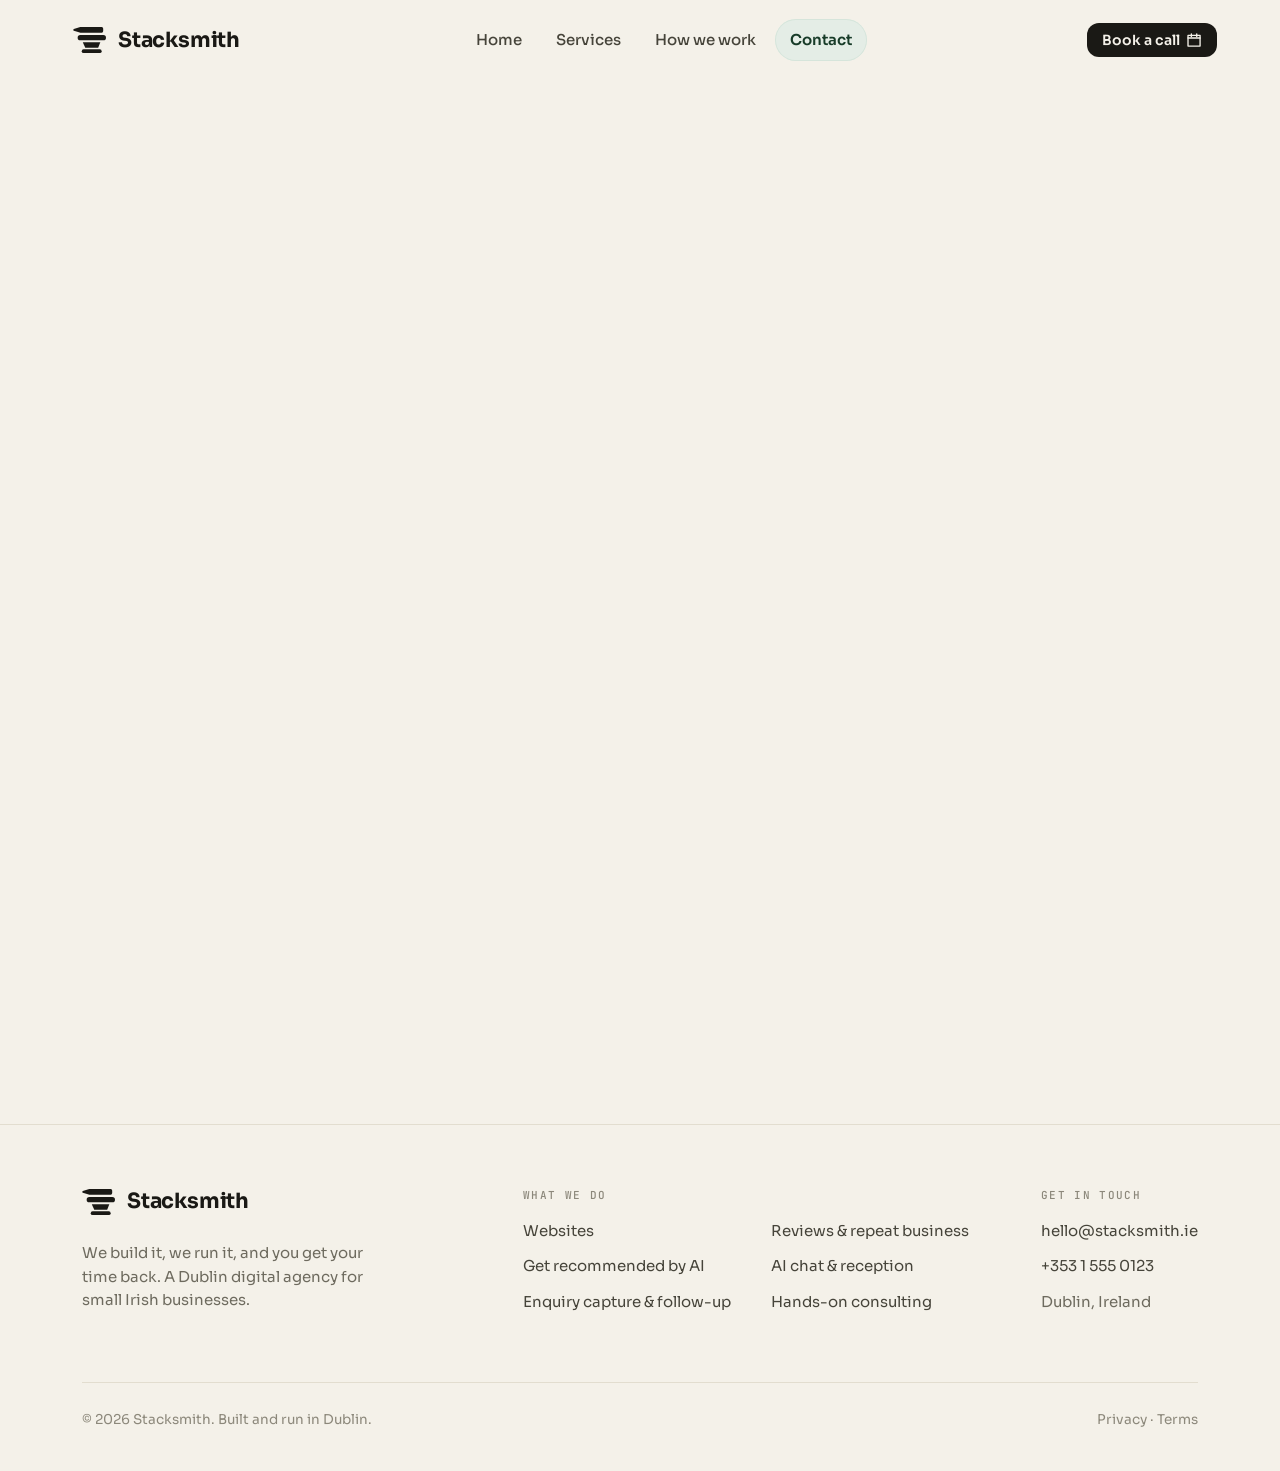
==== commit c41019ed: "Merge branch 'main' of https://github.com/COC-12/stacksmith-site" ====
--- a/contact.html
+++ b/contact.html
@@ -193,10 +193,18 @@
         <div style="display:flex; gap:72px; flex-wrap:wrap;">
           <div>
             <h5 style="font-family:var(--font-mono); font-size:11px; letter-spacing:.12em; text-transform:uppercase; color:var(--ink-400); margin:0 0 16px; font-weight:500;">What we do</h5>
-            <a href="services.html#top" style="display:block; font-size:15px; color:var(--ink-700); margin-bottom:11px; text-decoration:none;">Websites &amp; enquiries</a>
-            <a href="services.html#top" style="display:block; font-size:15px; color:var(--ink-700); margin-bottom:11px; text-decoration:none;">Reviews &amp; repeat business</a>
-            <a href="services.html#top" style="display:block; font-size:15px; color:var(--ink-700); margin-bottom:11px; text-decoration:none;">AI chat &amp; reception</a>
-            <a href="services.html#top" style="display:block; font-size:15px; color:var(--ink-700); margin-bottom:11px; text-decoration:none;">Get recommended by AI</a>
+            <div style="display:flex; gap:40px; flex-wrap:wrap;">
+              <div>
+                <a href="services.html#websites" style="display:block; font-size:15px; color:var(--ink-700); margin-bottom:11px; text-decoration:none;">Websites</a>
+                <a href="services.html#ai-visibility" style="display:block; font-size:15px; color:var(--ink-700); margin-bottom:11px; text-decoration:none;">Get recommended by AI</a>
+                <a href="services.html#enquiry-capture" style="display:block; font-size:15px; color:var(--ink-700); margin-bottom:11px; text-decoration:none;">Enquiry capture &amp; follow-up</a>
+              </div>
+              <div>
+                <a href="services.html#reviews" style="display:block; font-size:15px; color:var(--ink-700); margin-bottom:11px; text-decoration:none;">Reviews &amp; repeat business</a>
+                <a href="services.html#ai-layer" style="display:block; font-size:15px; color:var(--ink-700); margin-bottom:11px; text-decoration:none;">AI chat &amp; reception</a>
+                <a href="services.html#consulting" style="display:block; font-size:15px; color:var(--ink-700); margin-bottom:11px; text-decoration:none;">Hands-on consulting</a>
+              </div>
+            </div>
           </div>
           <div>
             <h5 style="font-family:var(--font-mono); font-size:11px; letter-spacing:.12em; text-transform:uppercase; color:var(--ink-400); margin:0 0 16px; font-weight:500;">Get in touch</h5>
--- a/css/site.css
+++ b/css/site.css
@@ -185,10 +185,16 @@
 .ss-phone__statusbar {
   /* the 27px content row is centred on the island's midline (top 13px
      + 27px island height), with clear air between icons and island */
-  position: relative; z-index: 4; display: flex; justify-content: space-between; align-items: center;
+  position: relative; z-index: 4; display: flex; justify-content: flex-end; align-items: center;
   height: 44px; padding: 13px 22px 4px 30px; color: var(--ink);
 }
-.ss-phone__time { font-size: 12.5px; font-weight: var(--weight-semibold); }
+.ss-phone__time {
+  font-size: 12.5px; font-weight: var(--weight-semibold);
+  /* dead-centre of the corner between the screen edge and the island:
+     (278px screen − 92px island) / 2 = 93px corner, on the island midline */
+  position: absolute; left: 0; top: 9px; bottom: 0; width: 93px;
+  display: flex; align-items: center; justify-content: center;
+}
 .ss-phone__sicons { display: inline-flex; align-items: center; gap: 4px; }
 .ss-phone__homebar {
   position: absolute; bottom: 8px; left: 50%; transform: translateX(-50%); z-index: 5;
@@ -437,6 +443,12 @@
   .ss-tabs { flex-wrap: wrap; width: max-content; max-width: 100%; border-radius: 24px; }
   .ss-tab { flex: none; font-size: 13px; padding: 9px 13px; }
 }
+
+/* JS adds .ss-wait on load and removes it when the showcase scrolls
+   into view, so the scene's one-shot animation plays where the user
+   can actually see it (without JS, nothing pauses). */
+.ss-showwrap.ss-wait .ss-showpanel,
+.ss-showwrap.ss-wait .ss-showpanel * { animation-play-state: paused !important; }
 
 .ss-showpanel { display: none; }
 .ss-showpanel.is-active { display: block; animation: ssxIn .45s var(--ease-out) both; }
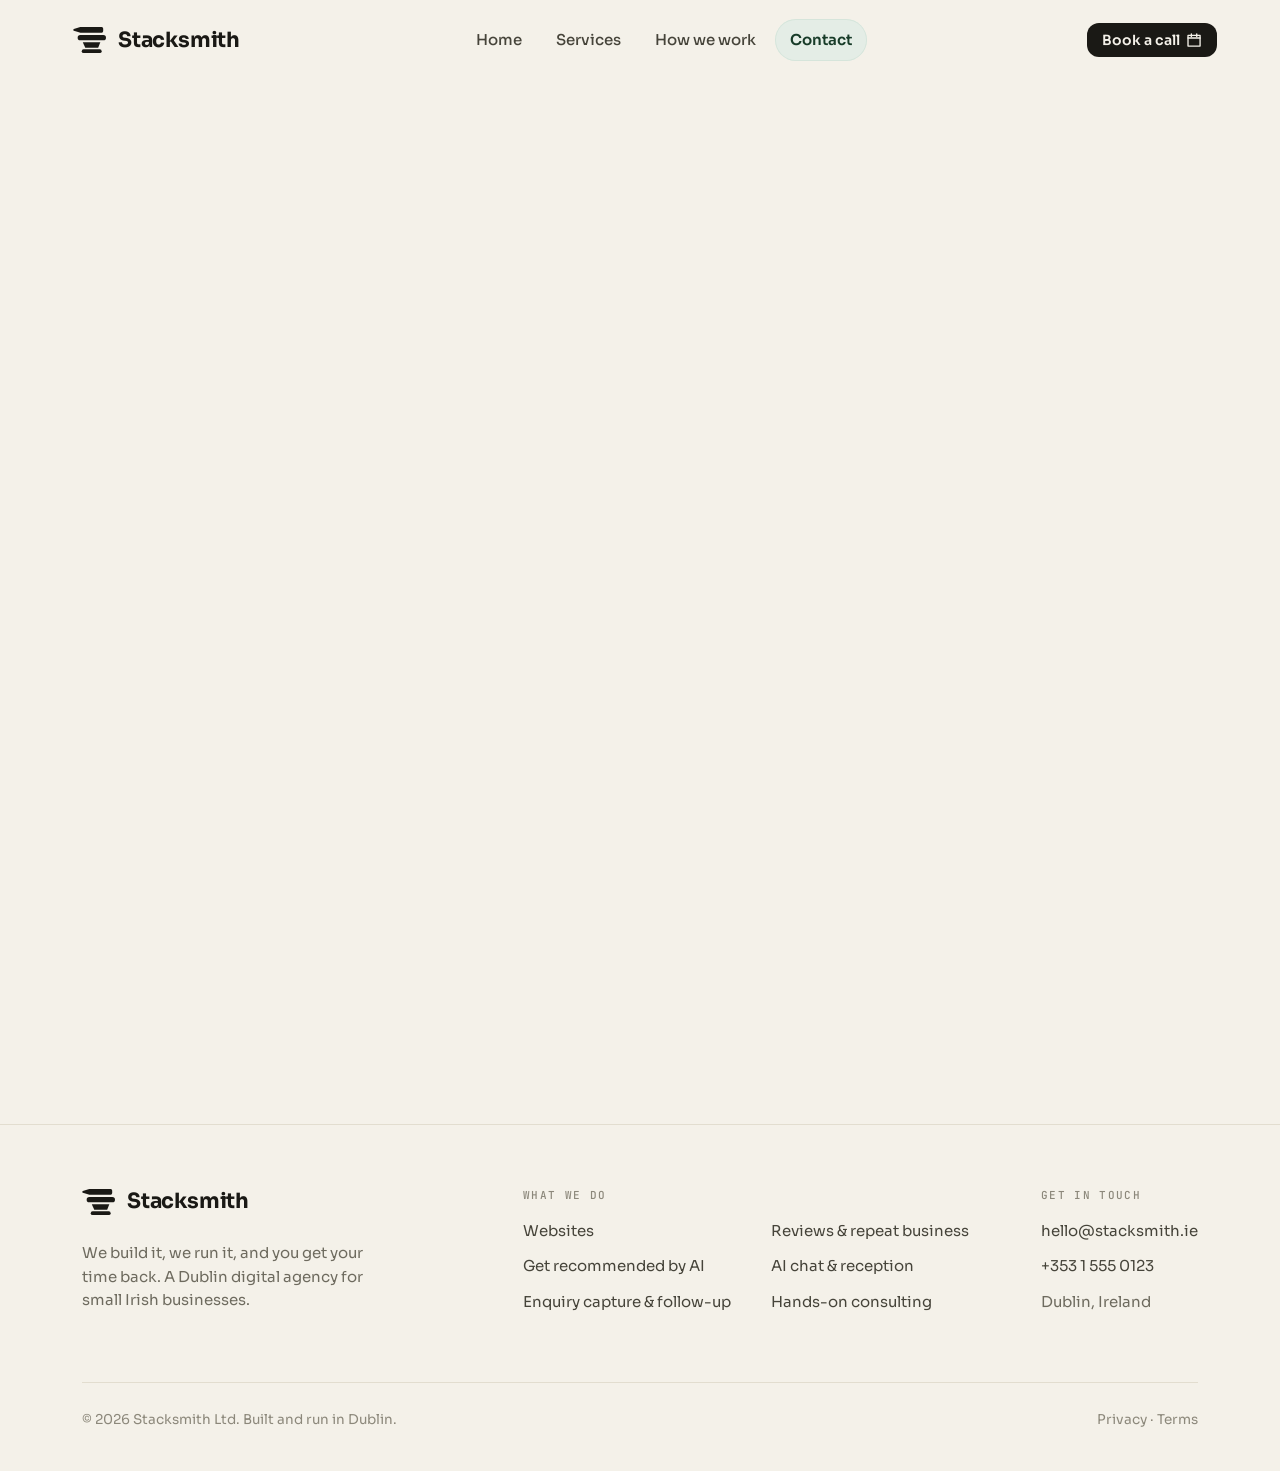
==== commit f4227226: "Light deck theme, Ltd legal pages, and the map-first repositioning - how-we-work deck rethemed from " ====
--- a/contact.html
+++ b/contact.html
@@ -164,7 +164,7 @@
           </div>
           <div class="ss-reveal" style="animation-range:entry 22% cover 38%; background:var(--ink); border-radius:var(--radius-xl); padding:32px;">
             <div style="display:flex; align-items:center; gap:10px; margin-bottom:14px;"><span style="width:22px; height:2px; background:var(--on-ink-muted); border-radius:2px;"></span><span style="font-family:var(--font-mono); font-size:11px; letter-spacing:.12em; text-transform:uppercase; color:var(--on-ink-muted);">What happens next</span></div>
-            <p style="font-family:var(--font-display); font-weight:500; font-size:24px; line-height:1.3; color:var(--on-ink); margin:0;">We build the first version by hand, so we understand exactly how your business actually runs. Then we make it run itself.</p>
+            <p style="font-family:var(--font-display); font-weight:500; font-size:24px; line-height:1.3; color:var(--on-ink); margin:0;">We map how your business actually runs, build the automations that matter most, and then run them for you.</p>
           </div>
         </div>
 
@@ -215,7 +215,7 @@
         </div>
       </div>
       <div style="display:flex; justify-content:space-between; align-items:center; margin-top:56px; padding-top:26px; border-top:1px solid var(--line); flex-wrap:wrap; gap:12px;">
-        <span style="font-size:13.5px; color:var(--ink-400);">© 2026 Stacksmith. Built and run in Dublin.</span>
+        <span style="font-size:13.5px; color:var(--ink-400);">© 2026 Stacksmith Ltd. Built and run in Dublin.</span>
         <span style="font-size:13.5px; color:var(--ink-400);"><a href="privacy.html" class="ss-legal">Privacy</a> · <a href="terms.html" class="ss-legal">Terms</a></span>
       </div>
     </div>
--- a/css/site.css
+++ b/css/site.css
@@ -472,11 +472,6 @@
   position: relative; overflow: hidden;
 }
 @keyframes ssxIn { from { opacity: 0; transform: translateY(12px); } to { opacity: 1; transform: none; } }
-/* The demos hold at frame zero until the showcase scrolls into view —
-   main.js adds .is-seen to #services once a visual enters the viewport,
-   so the build plays in front of the visitor, not before they arrive. */
-#services:not(.is-seen) .ssx,
-#services:not(.is-seen) .ssx * { animation-play-state: paused !important; }
 .ssx [data-i], .ssx-browser[data-i] { animation: ssxIn .55s var(--ease-out) both; }
 .ssx [data-i="1"] { animation-delay: .15s; }
 .ssx [data-i="2"] { animation-delay: .5s; }
--- a/css/remix.css
+++ b/css/remix.css
@@ -277,7 +277,7 @@
 
 /* ---------- 8. How we work page ------------------------------ */
 /* ---------- Onboarding story deck (v2, cinematic) --------------
-   Five scenes on a dark ink stage, looping continuously while in
+   Five scenes on a warm paper stage, looping continuously while in
    view. Scene switches: the outgoing scene lifts away (up + blur),
    the incoming one rises in, and a light beam sweeps the stage.
    Scene-internal builds: .hwd-el transitions on --d delays plus
@@ -290,38 +290,38 @@
 }
 .hw-deck {
   position: relative;
-  background: linear-gradient(180deg, #24221C 0%, #191813 58%, #14130F 100%);
-  border: 1px solid rgba(244,241,233,0.09);
+  background: linear-gradient(180deg, #FDFCF8 0%, var(--paper-raised) 55%, #F1EDE1 100%);
+  border: 1px solid var(--line);
   border-radius: var(--radius-2xl);
-  box-shadow: var(--shadow-xl), inset 0 1px 0 rgba(244,241,233,0.07);
+  box-shadow: var(--shadow-lg), inset 0 1px 0 #fff;
   overflow: hidden;
 }
-/* film grain so the dark panel reads as material, not a flat fill */
+/* paper grain so the panel reads as material, not a flat fill */
 .hw-deck::after {
   content: ""; position: absolute; inset: 0; pointer-events: none; z-index: 3;
   background-image: url("data:image/svg+xml,%3Csvg xmlns='http://www.w3.org/2000/svg' width='160' height='160'%3E%3Cfilter id='n'%3E%3CfeTurbulence type='fractalNoise' baseFrequency='0.9' numOctaves='2'/%3E%3C/filter%3E%3Crect width='160' height='160' filter='url(%23n)'/%3E%3C/svg%3E");
-  opacity: 0.05;
+  opacity: 0.04;
 }
 .hw-deck__cap {
   position: absolute; top: 20px; left: 24px; z-index: 2;
   font-family: var(--font-sans); font-size: 11px; letter-spacing: .02em;
-  font-weight: 500; color: rgba(244,241,233,0.38);
+  font-weight: 500; color: var(--ink-400);
 }
 /* warm floor glow + centre spotlight behind the scenes */
 .hw-deck::before {
   content: ""; position: absolute; inset: 0; pointer-events: none;
   background:
-    radial-gradient(58% 46% at 50% 108%, rgba(232,176,84,0.09), transparent 70%),
-    radial-gradient(52% 42% at 50% 38%, rgba(244,241,233,0.045), transparent 72%);
+    radial-gradient(58% 46% at 50% 108%, rgba(176,122,30,0.07), transparent 70%),
+    radial-gradient(52% 42% at 50% 38%, rgba(255,255,255,0.5), transparent 72%);
 }
 .hw-deck__stage {
   position: relative; min-height: clamp(470px, 38vw, 560px);
-  box-shadow: inset 0 0 120px rgba(0,0,0,0.35); /* photographic edge vignette */
+  box-shadow: inset 0 0 90px rgba(26,25,21,0.05); /* soft edge vignette */
 }
 /* dot grid, faded out towards the edges */
 .hw-deck__stage::before {
   content: ""; position: absolute; inset: 0; pointer-events: none;
-  background-image: radial-gradient(rgba(244,241,233,0.08) 1px, transparent 1px);
+  background-image: radial-gradient(rgba(26,25,21,0.09) 1px, transparent 1px);
   background-size: 26px 26px;
   -webkit-mask-image: radial-gradient(120% 90% at 50% 42%, #000 30%, transparent 100%);
   mask-image: radial-gradient(120% 90% at 50% 42%, #000 30%, transparent 100%);
@@ -330,7 +330,7 @@
 .hw-deck__stage::after {
   content: ""; position: absolute; top: -20%; bottom: -20%; left: 0; width: 34%;
   pointer-events: none; opacity: 0;
-  background: linear-gradient(100deg, transparent, rgba(244,241,233,0.07) 45%, rgba(127,191,155,0.10) 55%, transparent);
+  background: linear-gradient(100deg, transparent, rgba(255,255,255,0.55) 45%, rgba(232,176,84,0.16) 55%, transparent);
   transform: translateX(-130%) skewX(-8deg);
 }
 .hw-deck__stage.is-sweep::after { animation: hwdSweep 1.05s var(--ease-out); }
@@ -341,9 +341,9 @@
 }
 /* ambient colour orbs, slowly drifting */
 .hwd-orb { position: absolute; border-radius: 999px; pointer-events: none; }
-.hwd-orb--mint  { width: 620px; height: 620px; left: -180px; top: -200px;    background: radial-gradient(circle, rgba(127,191,155,0.17), transparent 66%); animation: hwdOrbA 16s ease-in-out infinite alternate; }
-.hwd-orb--amber { width: 700px; height: 700px; right: -240px; bottom: -300px; background: radial-gradient(circle, rgba(232,176,84,0.14), transparent 66%);  animation: hwdOrbB 20s ease-in-out infinite alternate; }
-.hwd-orb--blue  { width: 560px; height: 560px; left: 36%; top: -260px;       background: radial-gradient(circle, rgba(123,167,224,0.12), transparent 66%);  animation: hwdOrbC 23s ease-in-out infinite alternate; }
+.hwd-orb--mint  { width: 620px; height: 620px; left: -180px; top: -200px;    background: radial-gradient(circle, rgba(94,155,124,0.13), transparent 66%); animation: hwdOrbA 16s ease-in-out infinite alternate; }
+.hwd-orb--amber { width: 700px; height: 700px; right: -240px; bottom: -300px; background: radial-gradient(circle, rgba(217,154,62,0.12), transparent 66%);  animation: hwdOrbB 20s ease-in-out infinite alternate; }
+.hwd-orb--blue  { width: 560px; height: 560px; left: 36%; top: -260px;       background: radial-gradient(circle, rgba(90,130,190,0.10), transparent 66%);  animation: hwdOrbC 23s ease-in-out infinite alternate; }
 @keyframes hwdOrbA { to { transform: translate(70px, 46px); } }
 @keyframes hwdOrbB { to { transform: translate(-64px, -52px); } }
 @keyframes hwdOrbC { to { transform: translate(48px, 60px); } }
@@ -351,11 +351,11 @@
 .hwd-ember {
   position: absolute; bottom: -6px; left: var(--x, 50%);
   width: 3px; height: 3px; border-radius: 999px; pointer-events: none;
-  background: #E8B054; box-shadow: 0 0 8px rgba(232,176,84,0.8);
+  background: #C98A2E; box-shadow: 0 0 8px rgba(201,138,46,0.5);
   opacity: 0;
   animation: hwdEmber var(--dr, 12s) linear var(--dl, 0s) infinite;
 }
-.hwd-ember--m { background: #7FBF9B; box-shadow: 0 0 8px rgba(127,191,155,0.8); }
+.hwd-ember--m { background: #4E8A68; box-shadow: 0 0 8px rgba(78,138,104,0.5); }
 @keyframes hwdEmber {
   0%   { transform: none; opacity: 0; }
   8%   { opacity: .7; }
@@ -391,29 +391,29 @@
 .hwd-scene.is-out .hwd-el { opacity: 1; transform: none; transition: none; }
 
 /* per-scene accent colour */
-.hwd-scene--1 { --acc: #7BA7E0; }
-.hwd-scene--2 { --acc: #E8B054; }
-.hwd-scene--3 { --acc: #E08767; }
-.hwd-scene--4 { --acc: #7FBF9B; }
-.hwd-scene--5 { --acc: #F4C24A; }
+.hwd-scene--1 { --acc: #3A6BB4; }
+.hwd-scene--2 { --acc: #B07A1E; }
+.hwd-scene--3 { --acc: #C05B3F; }
+.hwd-scene--4 { --acc: #2C6E4B; }
+.hwd-scene--5 { --acc: #A97E14; }
 
 .hwd-label {
   display: inline-flex; align-items: center; gap: 12px;
   font-family: var(--font-sans); font-size: 13px; letter-spacing: .01em;
-  font-weight: 600; color: rgba(244,241,233,0.62);
+  font-weight: 600; color: var(--ink-500);
 }
 /* framing dashes either side of the kicker */
 .hwd-label::before, .hwd-label::after {
-  content: ""; width: 20px; height: 1px; background: var(--acc, var(--mint-on-ink)); opacity: .55;
-}
-.hwd-label b { color: var(--acc, var(--mint-on-ink)); font-weight: 700; }
+  content: ""; width: 20px; height: 1px; background: var(--acc, var(--forest)); opacity: .45;
+}
+.hwd-label b { color: var(--acc, var(--forest)); font-weight: 700; }
 .hwd-line {
   font-family: var(--font-display); font-size: clamp(23px, 2.8vw, 36px);
   line-height: 1.12; letter-spacing: -0.02em; font-weight: 700;
-  color: var(--on-ink); margin: 0; max-width: 620px; text-wrap: balance;
+  color: var(--ink); margin: 0; max-width: 620px; text-wrap: balance;
 }
 .hwd-line em {
-  font-style: normal; color: var(--acc, var(--mint-on-ink));
+  font-style: normal; color: var(--acc, var(--forest));
   padding-bottom: 3px;
   background: linear-gradient(currentColor, currentColor) left bottom / 0% 2px no-repeat;
 }
@@ -421,31 +421,30 @@
 .hwd-scene.is-on .hwd-line em { animation: hwdUnder .6s var(--ease-out) 1.05s both; }
 @keyframes hwdUnder { to { background-size: 100% 2px; } }
 .hwd-row { display: flex; gap: 16px; flex-wrap: wrap; justify-content: center; align-items: stretch; }
-/* dark glass card, lit from above */
+/* raised paper card, lit from above */
 .hwd-card {
-  background: linear-gradient(180deg, rgba(244,241,233,0.075), rgba(244,241,233,0.04));
-  border: 1px solid rgba(244,241,233,0.11);
+  background: linear-gradient(180deg, #FFFEFB, var(--paper-raised));
+  border: 1px solid var(--line);
   border-radius: var(--radius-lg);
-  box-shadow: inset 0 1px 0 rgba(244,241,233,0.09), 0 18px 40px -18px rgba(0,0,0,0.55);
-  backdrop-filter: blur(6px); -webkit-backdrop-filter: blur(6px);
+  box-shadow: inset 0 1px 0 #fff, var(--shadow-md);
   padding: 16px 19px; text-align: left; max-width: 320px;
 }
 .hwd-cal { display: flex; flex-direction: column; gap: 3px; }
 .hwd-cal__when {
   font-family: var(--font-sans); font-size: 11px; letter-spacing: .02em;
-  font-weight: 600; color: #8FB7EC; margin-bottom: 5px;
-}
-.hwd-cal b { font-size: 15px; font-weight: 600; color: var(--on-ink); }
-.hwd-cal > span { font-size: 12.5px; color: var(--on-ink-muted); }
-.hwd-cal em { font-style: normal; font-size: 11.5px; color: rgba(244,241,233,0.5); margin-top: 7px; padding-top: 8px; border-top: 1px dashed rgba(244,241,233,0.18); }
+  font-weight: 600; color: #3A6BB4; margin-bottom: 5px;
+}
+.hwd-cal b { font-size: 15px; font-weight: 600; color: var(--ink); }
+.hwd-cal > span { font-size: 12.5px; color: var(--ink-500); }
+.hwd-cal em { font-style: normal; font-size: 11.5px; color: var(--ink-400); margin-top: 7px; padding-top: 8px; border-top: 1px dashed var(--line-strong); }
 .hwd-notes { display: flex; flex-direction: column; gap: 8px; }
-.hwd-notes b { font-size: 13px; font-weight: 600; color: var(--on-ink); margin-bottom: 2px; }
+.hwd-notes b { font-size: 13px; font-weight: 600; color: var(--ink); margin-bottom: 2px; }
 /* pain points with colour-coded markers */
-.hwd-pain { display: flex; align-items: center; gap: 9px; font-size: 12.5px; line-height: 1.45; color: var(--on-ink-muted); }
+.hwd-pain { display: flex; align-items: center; gap: 9px; font-size: 12.5px; line-height: 1.45; color: var(--ink-500); }
 .hwd-pain i { width: 7px; height: 7px; border-radius: 2px; flex: none; transform: rotate(45deg); }
-.hwd-pain--coral i { background: #E08767; box-shadow: 0 0 10px rgba(224,135,103,0.7); }
-.hwd-pain--amber i { background: #E8B054; box-shadow: 0 0 10px rgba(232,176,84,0.7); }
-.hwd-pain--blue i  { background: #7BA7E0; box-shadow: 0 0 10px rgba(123,167,224,0.7); }
+.hwd-pain--coral i { background: #C05B3F; box-shadow: 0 0 8px rgba(192,91,63,0.35); }
+.hwd-pain--amber i { background: #B07A1E; box-shadow: 0 0 8px rgba(176,122,30,0.35); }
+.hwd-pain--blue i  { background: #3A6BB4; box-shadow: 0 0 8px rgba(58,107,180,0.35); }
 /* the two parties meet: avatar coins pop in, a line draws between them */
 .hwd-meet { display: flex; align-items: center; margin: 2px 0 4px; }
 .hwd-coin {
@@ -454,28 +453,28 @@
   font-family: var(--font-display); font-weight: 700; font-size: 17px; color: #14130F;
   transform: scale(0); position: relative; z-index: 1;
 }
-.hwd-coin--s { background: linear-gradient(135deg, #9FD4B6, #5E9B7C); box-shadow: 0 0 26px rgba(127,191,155,0.4); }
-.hwd-coin--b { background: linear-gradient(135deg, #F2CE8A, #D99A3E); box-shadow: 0 0 26px rgba(232,176,84,0.4); }
+.hwd-coin--s { background: linear-gradient(135deg, #9FD4B6, #5E9B7C); box-shadow: 0 8px 20px -6px rgba(44,110,75,0.4); }
+.hwd-coin--b { background: linear-gradient(135deg, #F2CE8A, #D99A3E); box-shadow: 0 8px 20px -6px rgba(176,122,30,0.4); }
 .hwd-scene.is-on .hwd-coin--s { animation: hwdCoin .6s cubic-bezier(.34,1.56,.64,1) .75s both; }
 .hwd-scene.is-on .hwd-coin--b { animation: hwdCoin .6s cubic-bezier(.34,1.56,.64,1) .95s both; }
 @keyframes hwdCoin { to { transform: scale(1); } }
-.hwd-link { position: relative; width: 84px; height: 2px; margin: 0 -5px; background: rgba(244,241,233,0.14); }
+.hwd-link { position: relative; width: 84px; height: 2px; margin: 0 -5px; background: var(--line-strong); }
 .hwd-link::before {
   content: ""; position: absolute; inset: 0;
-  background: linear-gradient(90deg, #7FBF9B, #E8B054);
+  background: linear-gradient(90deg, #4E8A68, #C98A2E);
   transform: scaleX(0); transform-origin: left;
 }
 .hwd-scene.is-on .hwd-link::before { animation: hwdFill .7s var(--ease-out) 1.15s both; }
 @keyframes hwdFill { to { transform: none; } }
 .hwd-link b {
   position: absolute; top: -3px; left: -4px; width: 8px; height: 8px; border-radius: 999px;
-  background: #F4F1E9; box-shadow: 0 0 12px rgba(244,241,233,0.8); opacity: 0;
+  background: var(--forest); box-shadow: 0 0 10px rgba(44,110,75,0.5); opacity: 0;
 }
 /* handshake ping where the two sides meet */
 .hwd-link::after {
   content: ""; position: absolute; left: 50%; top: 50%; width: 14px; height: 14px;
   margin: -7px 0 0 -7px; border-radius: 999px;
-  border: 1.5px solid #E8B054; opacity: 0;
+  border: 1.5px solid #B07A1E; opacity: 0;
 }
 .hwd-scene.is-on .hwd-link::after { animation: hwdPing 1s var(--ease-out) 1.9s both; }
 @keyframes hwdPing {
@@ -493,54 +492,54 @@
 .hwd-plan { display: flex; flex-direction: column; gap: 10px; width: min(440px, 100%); }
 .hwd-want {
   display: flex; align-items: center; gap: 12px; text-align: left;
-  background: linear-gradient(180deg, rgba(244,241,233,0.075), rgba(244,241,233,0.04));
-  border: 1px solid rgba(244,241,233,0.11);
+  background: linear-gradient(180deg, #FFFEFB, var(--paper-raised));
+  border: 1px solid var(--line);
   border-radius: var(--radius-md); padding: 11px 14px;
-  box-shadow: inset 0 1px 0 rgba(244,241,233,0.09), 0 12px 26px -14px rgba(0,0,0,0.5);
-}
-.hwd-want > span { flex: 1; font-size: 13px; color: var(--on-ink); }
+  box-shadow: inset 0 1px 0 #fff, var(--shadow-sm);
+}
+.hwd-want > span { flex: 1; font-size: 13px; color: var(--ink-700); }
 .hwd-ic {
   flex: none; width: 32px; height: 32px; border-radius: 9px;
   display: inline-flex; align-items: center; justify-content: center;
 }
-.hwd-ic--blue { background: rgba(123,167,224,0.16); color: #8FB7EC; box-shadow: inset 0 0 0 1px rgba(123,167,224,0.35); }
-.hwd-ic--mint { background: rgba(127,191,155,0.14); color: #8FD0AC; box-shadow: inset 0 0 0 1px rgba(127,191,155,0.35); }
-.hwd-ic--gold { background: rgba(244,194,74,0.14);  color: #F4C24A; box-shadow: inset 0 0 0 1px rgba(244,194,74,0.35); }
+.hwd-ic--blue { background: rgba(58,107,180,0.10); color: #3A6BB4; box-shadow: inset 0 0 0 1px rgba(58,107,180,0.28); }
+.hwd-ic--mint { background: rgba(44,110,75,0.10); color: var(--forest); box-shadow: inset 0 0 0 1px rgba(44,110,75,0.28); }
+.hwd-ic--gold { background: rgba(169,126,20,0.10);  color: #A97E14; box-shadow: inset 0 0 0 1px rgba(169,126,20,0.28); }
 .hwd-check {
   flex: none; width: 22px; height: 22px; border-radius: 999px;
-  background: linear-gradient(135deg, #8FD0AC, #4E8A68); color: #14130F;
+  background: linear-gradient(135deg, #4E8A68, var(--forest-700)); color: #fff;
   display: inline-flex; align-items: center; justify-content: center;
-  box-shadow: 0 0 16px rgba(127,191,155,0.45);
+  box-shadow: 0 4px 12px -3px rgba(44,110,75,0.45);
   transform: scale(0);
 }
 .hwd-scene.is-on .hwd-check { animation: hwdCoin .5s cubic-bezier(.34,1.56,.64,1) calc(var(--d) + .55s) both; }
 /* once all three are ticked, the plan clicks together */
 .hwd-scene.is-on .hwd-want { animation: hwdSorted .7s var(--ease-out) 3.25s; }
 @keyframes hwdSorted {
-  40% { border-color: rgba(127,191,155,0.45); transform: translateY(-3px); box-shadow: inset 0 1px 0 rgba(244,241,233,0.09), 0 16px 30px -12px rgba(0,0,0,0.55); }
+  40% { border-color: rgba(44,110,75,0.4); transform: translateY(-3px); box-shadow: inset 0 1px 0 #fff, 0 14px 26px -12px rgba(26,25,21,0.18); }
 }
 
 /* scene 03: typing indicator becomes the sent message */
 .hwd-thread {
   width: min(400px, 100%);
-  background: linear-gradient(180deg, rgba(244,241,233,0.075), rgba(244,241,233,0.04));
-  border: 1px solid rgba(244,241,233,0.11);
+  background: linear-gradient(180deg, #FFFEFB, var(--paper-raised));
+  border: 1px solid var(--line);
   border-radius: var(--radius-lg); padding: 14px 16px 13px;
-  box-shadow: inset 0 1px 0 rgba(244,241,233,0.09), 0 18px 40px -18px rgba(0,0,0,0.55);
+  box-shadow: inset 0 1px 0 #fff, var(--shadow-md);
   display: flex; flex-direction: column; gap: 10px; text-align: left;
 }
-.hwd-thread__head { display: flex; align-items: center; gap: 9px; padding-bottom: 10px; border-bottom: 1px solid rgba(244,241,233,0.09); }
+.hwd-thread__head { display: flex; align-items: center; gap: 9px; padding-bottom: 10px; border-bottom: 1px solid var(--line); }
 .hwd-coin--sm { width: 26px; height: 26px; font-size: 11px; transform: none; box-shadow: none; }
-.hwd-thread__head b { font-size: 12.5px; font-weight: 600; color: var(--on-ink); flex: 1; }
-.hwd-thread__head span { font-family: var(--font-mono); font-size: 9px; letter-spacing: .1em; text-transform: uppercase; color: rgba(244,241,233,0.45); white-space: nowrap; }
+.hwd-thread__head b { font-size: 12.5px; font-weight: 600; color: var(--ink); flex: 1; }
+.hwd-thread__head span { font-family: var(--font-mono); font-size: 9px; letter-spacing: .1em; text-transform: uppercase; color: var(--ink-400); white-space: nowrap; }
 .hwd-msg { display: grid; }
 .hwd-msg > * { grid-area: 1 / 1; justify-self: end; }
 .hwd-typing {
   display: flex; gap: 4px; padding: 10px 13px;
-  border-radius: 14px 14px 4px 14px; background: rgba(244,241,233,0.09);
+  border-radius: 14px 14px 4px 14px; background: var(--paper-sunken);
   opacity: 0;
 }
-.hwd-typing i { width: 6px; height: 6px; border-radius: 999px; background: rgba(244,241,233,0.6); }
+.hwd-typing i { width: 6px; height: 6px; border-radius: 999px; background: var(--ink-400); }
 .hwd-scene.is-on .hwd-typing { animation: hwdTyping 2.2s .8s both; }
 @keyframes hwdTyping {
   0%   { opacity: 0; transform: translateY(6px); }
@@ -564,14 +563,14 @@
 @keyframes hwdBubble { to { opacity: 1; transform: none; } }
 .hwd-receipt {
   align-self: flex-end; font-family: var(--font-mono); font-size: 9px;
-  letter-spacing: .08em; text-transform: uppercase; color: #8FD0AC; opacity: 0;
+  letter-spacing: .08em; text-transform: uppercase; color: var(--forest-700); opacity: 0;
 }
 .hwd-scene.is-on .hwd-receipt { animation: hwdFade .6s 3.7s both; }
 @keyframes hwdFade { to { opacity: 1; } }
 /* …and Sinéad replies */
 .hwd-reply {
   align-self: flex-start; max-width: 78%;
-  background: rgba(244,241,233,0.09); color: var(--on-ink);
+  background: var(--paper-sunken); color: var(--ink-700);
   font-size: 13px; line-height: 1.5;
   border-radius: 14px 14px 14px 4px; padding: 9px 13px;
   opacity: 0; transform: scale(0.85) translateY(8px); transform-origin: bottom left;
@@ -581,8 +580,8 @@
 .hwd-note {
   display: inline-flex; align-items: center; gap: 9px;
   font-family: var(--font-sans); font-size: 13px; letter-spacing: 0;
-  color: var(--on-ink-muted);
-  border-top: 1px dashed rgba(244,241,233,0.22); padding-top: 12px; margin-top: 6px;
+  color: var(--ink-500);
+  border-top: 1px dashed var(--line-strong); padding-top: 12px; margin-top: 6px;
 }
 
 /* scene 04: the pipeline — nodes light up as the flow reaches them */
@@ -597,26 +596,26 @@
   width: 50px; height: 50px; border-radius: 14px; position: relative;
   display: inline-flex; align-items: center; justify-content: center;
 }
-.hwd-node--blue i  { background: rgba(123,167,224,0.15); color: #8FB7EC; box-shadow: inset 0 0 0 1px rgba(123,167,224,0.4), 0 0 22px rgba(123,167,224,0.25); }
-.hwd-node--mint i  { background: rgba(127,191,155,0.14); color: #8FD0AC; box-shadow: inset 0 0 0 1px rgba(127,191,155,0.4), 0 0 22px rgba(127,191,155,0.25); }
-.hwd-node--amber i { background: rgba(232,176,84,0.15);  color: #EFC178; box-shadow: inset 0 0 0 1px rgba(232,176,84,0.4),  0 0 22px rgba(232,176,84,0.25); }
-.hwd-node--gold i  { background: rgba(244,194,74,0.15);  color: #F4C24A; box-shadow: inset 0 0 0 1px rgba(244,194,74,0.4),  0 0 22px rgba(244,194,74,0.25); }
+.hwd-node--blue i  { background: rgba(58,107,180,0.10); color: #3A6BB4; box-shadow: inset 0 0 0 1px rgba(58,107,180,0.32), 0 0 18px rgba(58,107,180,0.14); }
+.hwd-node--mint i  { background: rgba(44,110,75,0.10); color: var(--forest); box-shadow: inset 0 0 0 1px rgba(44,110,75,0.32), 0 0 18px rgba(44,110,75,0.14); }
+.hwd-node--amber i { background: rgba(176,122,30,0.10);  color: #B07A1E; box-shadow: inset 0 0 0 1px rgba(176,122,30,0.32),  0 0 18px rgba(176,122,30,0.14); }
+.hwd-node--gold i  { background: rgba(169,126,20,0.10);  color: #A97E14; box-shadow: inset 0 0 0 1px rgba(169,126,20,0.32),  0 0 18px rgba(169,126,20,0.14); }
 .hwd-node i::after { content: ""; position: absolute; inset: -2px; border-radius: inherit; border: 1.5px solid currentColor; opacity: 0; }
 .hwd-scene.is-on .hwd-node i::after { animation: hwdRing .9s var(--ease-out) calc(var(--nd) + .15s) both; }
 /* the whole system pulses once when the last node lights — it's alive */
 .hwd-scene.is-on .hwd-node i { animation: hwdAlive .7s var(--ease-out) 5.15s; }
 @keyframes hwdAlive { 40% { transform: scale(1.07); filter: brightness(1.3); } }
 @keyframes hwdRing { 0% { opacity: .9; transform: none; } 100% { opacity: 0; transform: scale(1.55); } }
-.hwd-node span { font-family: var(--font-sans); font-size: 11.5px; letter-spacing: .01em; font-weight: 500; color: var(--on-ink-muted); white-space: nowrap; }
+.hwd-node span { font-family: var(--font-sans); font-size: 11.5px; letter-spacing: .01em; font-weight: 500; color: var(--ink-500); white-space: nowrap; }
 .hwd-flow {
   position: relative; flex: none; width: 48px; height: 2px; margin-top: 24px;
-  background: rgba(244,241,233,0.12); border-radius: 2px; overflow: hidden;
+  background: var(--line-strong); border-radius: 2px; overflow: hidden;
 }
 .hwd-flow b {
   position: absolute; inset: 0; border-radius: 2px;
-  background: linear-gradient(90deg, rgba(127,191,155,0.4), #7FBF9B, rgba(127,191,155,0.4));
+  background: linear-gradient(90deg, rgba(44,110,75,0.4), var(--forest), rgba(44,110,75,0.4));
   background-size: 200% 100%;
-  box-shadow: 0 0 8px rgba(127,191,155,0.5);
+  box-shadow: 0 0 6px rgba(44,110,75,0.3);
   transform: scaleX(0); transform-origin: left;
 }
 /* fill on arrival, then a light shimmers along the live connector */
@@ -630,10 +629,10 @@
 .hwd-feed { display: flex; flex-direction: column; gap: 10px; width: min(440px, 100%); margin: 4px 0 2px; }
 .hwd-toast {
   display: flex; align-items: center; gap: 12px; text-align: left;
-  background: linear-gradient(180deg, rgba(244,241,233,0.08), rgba(244,241,233,0.045));
-  border: 1px solid rgba(244,241,233,0.11);
+  background: linear-gradient(180deg, #FFFEFB, var(--paper-raised));
+  border: 1px solid var(--line);
   border-radius: var(--radius-md); padding: 11px 14px;
-  box-shadow: inset 0 1px 0 rgba(244,241,233,0.09), 0 14px 30px -14px rgba(0,0,0,0.55);
+  box-shadow: inset 0 1px 0 #fff, var(--shadow-sm);
   opacity: 0; transform: translateX(52px) scale(0.97);
 }
 .hwd-scene.is-on .hwd-toast {
@@ -646,20 +645,20 @@
   flex: none; width: 34px; height: 34px; border-radius: 10px;
   display: inline-flex; align-items: center; justify-content: center;
 }
-.hwd-toast--gold > i  { background: rgba(251,188,4,0.15);   color: #FBBC04; box-shadow: inset 0 0 0 1px rgba(251,188,4,0.35); }
-.hwd-toast--blue > i  { background: rgba(123,167,224,0.16); color: #8FB7EC; box-shadow: inset 0 0 0 1px rgba(123,167,224,0.35); }
-.hwd-toast--amber > i { background: rgba(232,176,84,0.15);  color: #EFC178; box-shadow: inset 0 0 0 1px rgba(232,176,84,0.35); }
+.hwd-toast--gold > i  { background: rgba(251,188,4,0.16);   color: #C89204; box-shadow: inset 0 0 0 1px rgba(200,146,4,0.3); }
+.hwd-toast--blue > i  { background: rgba(58,107,180,0.10); color: #3A6BB4; box-shadow: inset 0 0 0 1px rgba(58,107,180,0.28); }
+.hwd-toast--amber > i { background: rgba(176,122,30,0.10);  color: #B07A1E; box-shadow: inset 0 0 0 1px rgba(176,122,30,0.28); }
 .hwd-toast > div { flex: 1; display: flex; flex-direction: column; gap: 1px; }
-.hwd-toast b { font-size: 13px; font-weight: 600; color: var(--on-ink); }
-.hwd-toast div span { font-size: 11.5px; color: var(--on-ink-muted); }
+.hwd-toast b { font-size: 13px; font-weight: 600; color: var(--ink); }
+.hwd-toast div span { font-size: 11.5px; color: var(--ink-500); }
 .hwd-toast em {
   font-style: normal; font-family: var(--font-mono); font-size: 9px;
-  letter-spacing: .08em; text-transform: uppercase; color: rgba(244,241,233,0.4);
+  letter-spacing: .08em; text-transform: uppercase; color: var(--ink-300);
   align-self: flex-start;
 }
 .hwd-live {
   width: 8px; height: 8px; border-radius: 999px; flex: none;
-  background: #7FBF9B; box-shadow: 0 0 12px rgba(127,191,155,0.8);
+  background: var(--forest); box-shadow: 0 0 10px rgba(44,110,75,0.5);
   animation: ssPulse 2.2s infinite;
 }
 
